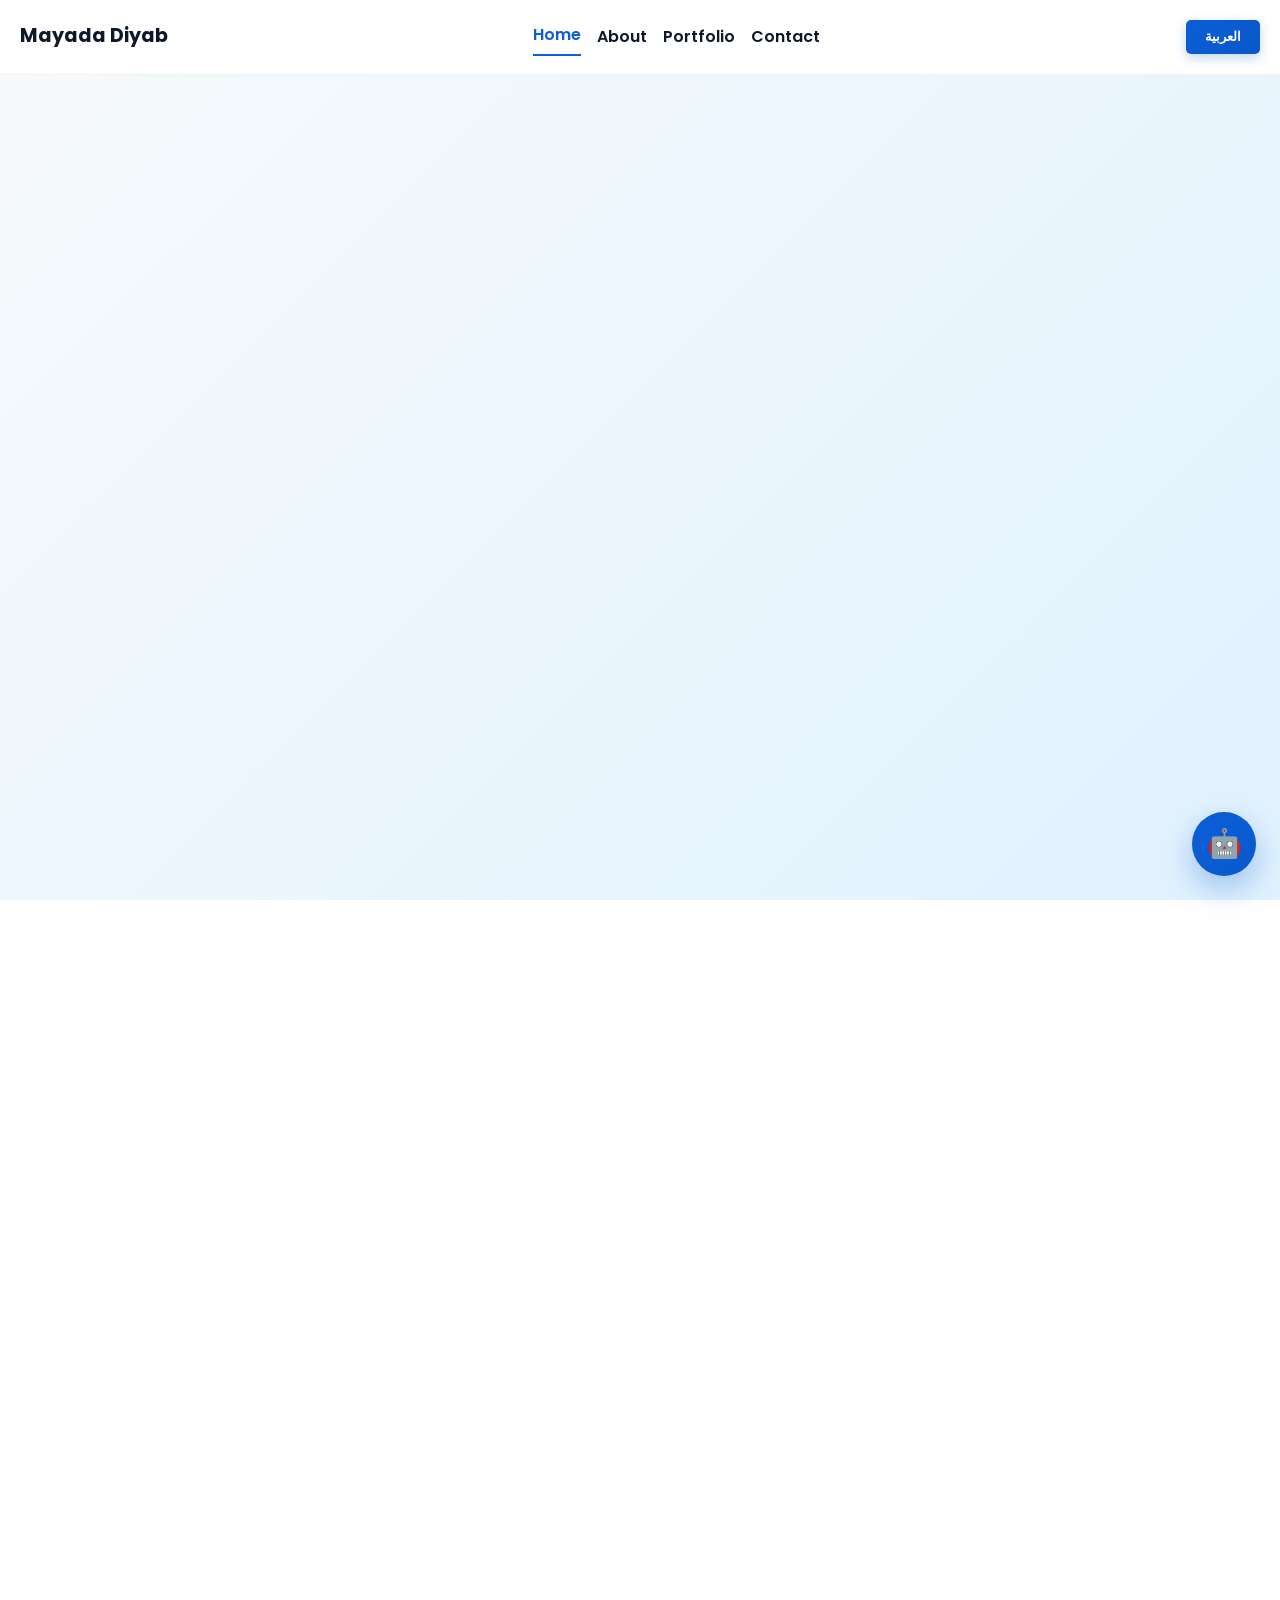
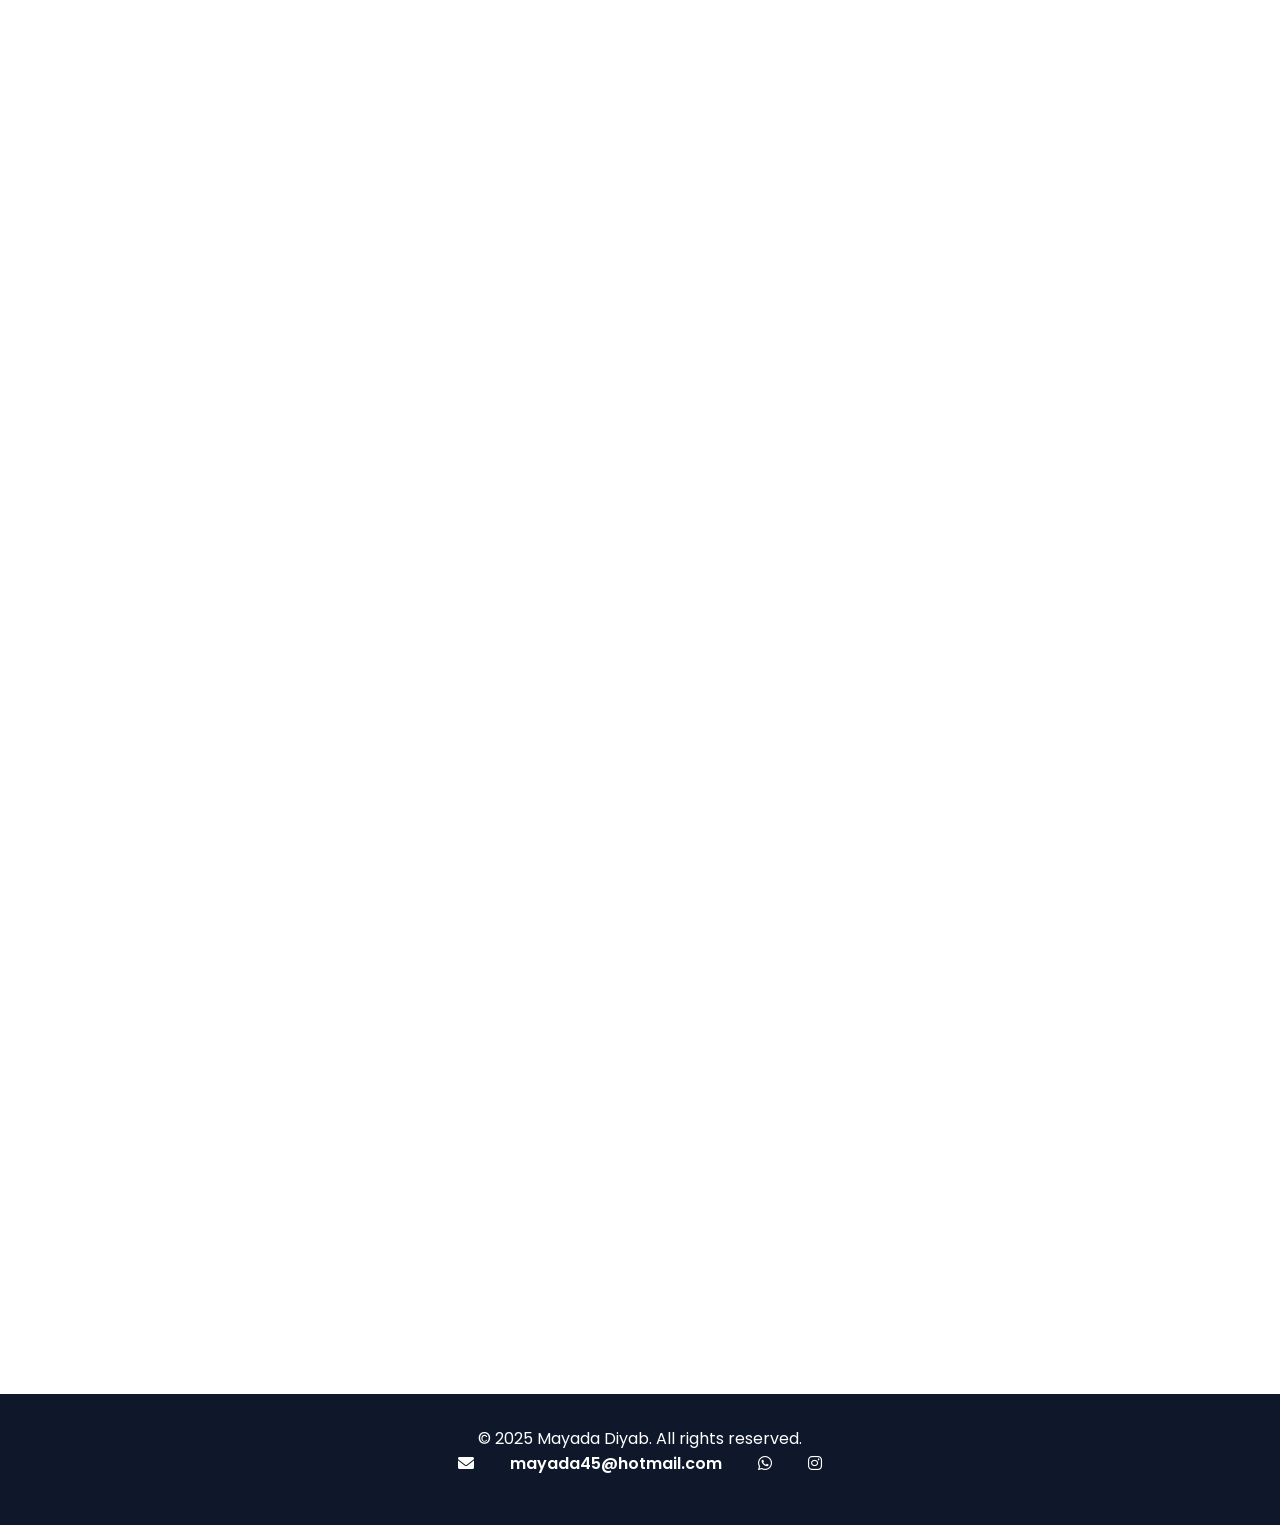
==== index.html @ f9034c9a "Update index.html" ====
<!DOCTYPE html>
<html lang="en">
<head>
    <meta charset="UTF-8">
    <meta name="viewport" content="width=device-width, initial-scale=1.0">
    <meta name="description" content="Mayada Diyab - IT Student, Web Developer, and AI Enthusiast. Explore my portfolio and get in touch.">
    <title>Mayada Diyab - Personal Website</title>
    <link rel="preconnect" href="https://fonts.googleapis.com">
    <link rel="preconnect" href="https://fonts.gstatic.com" crossorigin>
    <link href="https://fonts.googleapis.com/css2?family=Poppins:wght@400;600&family=Lato:wght@400;700&family=Cairo:wght@400;600&display=swap" rel="stylesheet">
    <link rel="stylesheet" href="https://cdnjs.cloudflare.com/ajax/libs/font-awesome/6.0.0/css/all.min.css">
    <link rel="stylesheet" href="web.css">
</head>
<body>
    <nav id="navbar">
        <div class="nav-container">
            <div class="logo">Mayada Diyab</div>
            <div class="nav-links">
                <a href="#home" class="nav-link active" data-en="Home" data-ar="الرئيسية">Home</a>
                <a href="#about" class="nav-link" data-en="About" data-ar="من أنا">About</a>
                <a href="#portfolio" class="nav-link" data-en="Portfolio" data-ar="المشاريع">Portfolio</a>
                <a href="#contact" class="nav-link" data-en="Contact" data-ar="التواصل">Contact</a>
            </div>
            <button id="lang-switch" data-lang="en" aria-label="Switch Language">العربية</button>
        </div>
    </nav>

    <main>
        <section id="home" class="section">
            <div class="container">
                <h1 id="home-title" data-en="Hi, I'm Mayada Diyab" data-ar="مرحبًا! أنا ميادة دياب">Hi, I'm Mayada Diyab</h1>
                <h2 id="home-subtitle" data-en="IT Student | Aspiring Web Developer | AI Enthusiast" data-ar="طالبة تقنية المعلومات | مطورة ويب طموحة | مهتمة بالذكاء الاصطناعي"></h2>
                <p id="home-intro" data-en="Welcome to my personal website! I create modern and responsive websites using HTML, CSS, JavaScript, and AI tools. I’m also working on my own AI project called &quot;Kazooha&quot;. Explore my skills, projects, and contact info below." data-ar="مرحبًا بك في موقعي الشخصي! أصنع مواقع حديثة ومتجاوبة باستخدام HTML وCSS وJavaScript وأدوات الذكاء الاصطناعي. أنا أيضًا أعمل على مشروع الذكاء الاصطناعي الخاص بي باسم &quot;Kazooha&quot;. استعرض مهاراتي ومشاريعي ووسائل التواصل معي أدناه."></p>
                <a href="#about" class="cta-btn" data-en="Learn More" data-ar="اعرف المزيد">Learn More</a>
            </div>
        </section>

        <section id="about" class="section">
            <div class="container">
                <h2 id="about-header" data-en="About Me" data-ar="من أنا">About Me</h2>
                <p id="about-content" data-en="Hello! I'm Mayada, a fourth-year IT student passionate about web development and AI. I enjoy creating websites that are both functional and visually appealing. Currently, I’m developing my own AI project called &quot;Kazooha&quot;. I love learning new technologies and improving my skills every day." data-ar="مرحبًا! أنا ميادة، طالبة في السنة الرابعة بتخصص تقنية المعلومات، شغوفة بتطوير الويب والذكاء الاصطناعي. أحب صنع مواقع تجمع بين الأداء الجيد والمظهر الجميل. حاليًا، أعمل على تطوير مشروع الذكاء الاصطناعي الخاص بي باسم &quot;Kazooha&quot;. أحب تعلم تقنيات جديدة وتحسين مهاراتي يوميًا."></p>
                <h3 id="skills-header" data-en="Skills" data-ar="المهارات">Skills</h3>
                <ul id="skills-list">
                    <li><i class="fas fa-code"></i> <span data-en="HTML, CSS, JavaScript (Beginner)" data-ar="HTML، CSS، JavaScript (مبتدئة)">HTML, CSS, JavaScript (Beginner)</span></li>
                    <li><i class="fas fa-brain"></i> <span data-en="AI Tools" data-ar="أدوات الذكاء الاصطناعي">AI Tools</span></li>
                    <li><i class="fas fa-laptop-code"></i> <span data-en="Front-End Development" data-ar="تطوير الواجهة الأمامية">Front-End Development</span></li>
                    <li><i class="fas fa-puzzle-piece"></i> <span data-en="Problem Solving" data-ar="حل المشكلات">Problem Solving</span></li>
                </ul>
            </div>
        </section>

        <section id="portfolio" class="section">
            <div class="container">
                <h2 id="portfolio-header" data-en="My Projects" data-ar="مشاريعي">My Projects</h2>
                <div class="pricing-banner">
                    <p data-en="Services: Websites & AI projects starting from $50 to $500 — simple to professional" data-ar="الخدمات: مواقع إلكترونية ومشاريع ذكاء اصطناعي ابتداءً من 50$ إلى 500$ — من بسيط إلى احترافي">Services: Websites & AI projects starting from <strong>$50</strong> to <strong>$500</strong> — simple to professional</p>
                </div>
                <div class="filter-buttons">
                    <button class="filter-btn active" data-filter="all" data-en="All" data-ar="الكل">All</button>
                    <button class="filter-btn" data-filter="web" data-en="Web" data-ar="ويب">Web</button>
                    <button class="filter-btn" data-filter="ai" data-en="AI" data-ar="ذكاء اصطناعي">AI</button>
                </div>
                <div class="portfolio-grid">
                    <div class="project-card" data-category="ai">
                        <img src="https://picsum.photos/seed/kazooha/800/450" alt="Kazooha AI Website screenshot">
                        <div class="project-info">
                            <h3 data-en="Kazooha AI Website" data-ar="مشروع Kazooha">Kazooha AI Website</h3>
                            <p data-en="My own AI project currently in development, showcasing innovative AI tools and interactive features." data-ar="مشروعي الخاص بالذكاء الاصطناعي قيد التطوير حاليًا، يعرض أدوات AI مبتكرة وميزات تفاعلية.">My own AI project currently in development, showcasing innovative AI tools and interactive features.</p>
                            <button class="view-more-btn" data-en="View More" data-ar="عرض المزيد">View More</button>
                        </div>
                    </div>
                    <div class="project-card" data-category="web">
                        <img src="https://picsum.photos/seed/blog/800/450" alt="Personal Blog Website screenshot">
                        <div class="project-info">
                            <h3 data-en="Personal Blog Website" data-ar="موقع مدونة شخصية">Personal Blog Website</h3>
                            <p data-en="A responsive blog built with HTML, CSS, and JavaScript." data-ar="مدونة متجاوبة تم إنشاؤها باستخدام HTML وCSS وJavaScript.">A responsive blog built with HTML, CSS, and JavaScript.</p>
                            <button class="view-more-btn" data-en="View More" data-ar="عرض المزيد">View More</button>
                        </div>
                    </div>
                    <div class="project-card" data-category="ai">
                        <img src="https://picsum.photos/seed/landing/800/450" alt="AI Generated Landing Page screenshot">
                        <div class="project-info">
                            <h3 data-en="AI Generated Landing Page" data-ar="صفحة هبوط باستخدام الذكاء الاصطناعي">AI Generated Landing Page</h3>
                            <p data-en="A landing page designed using AI tools." data-ar="صفحة هبوط مصممة باستخدام أدوات AI.">A landing page designed using AI tools.</p>
                            <button class="view-more-btn" data-en="View More" data-ar="عرض المزيد">View More</button>
                        </div>
                    </div>
                    <div class="project-card" data-category="web">
                        <img src="https://picsum.photos/seed/cv/800/450" alt="CV Portfolio Site screenshot">
                        <div class="project-info">
                            <h3 data-en="CV Portfolio Site" data-ar="موقع سيرة ذاتية">CV Portfolio Site</h3>
                            <p data-en="A fully responsive CV site showcasing my skills and projects." data-ar="موقع متجاوب بالكامل لعرض مهاراتي ومشاريعي.">A fully responsive CV site showcasing my skills and projects.</p>
                            <button class="view-more-btn" data-en="View More" data-ar="عرض المزيد">View More</button>
                        </div>
                    </div>
                </div>
            </div>
        </section>

        <section id="contact" class="section">
            <div class="container">
                <h2 id="contact-header" data-en="Get In Touch" data-ar="تواصل معي">Get In Touch</h2>
                <p id="contact-intro" data-en="Feel free to reach out for collaborations, freelance work, or any inquiries." data-ar="لا تتردد في التواصل لأي تعاون، أعمال حرة، أو استفسارات.">Feel free to reach out for collaborations, freelance work, or any inquiries.</p>
                <p class="contact-email">Or email me directly at <a href="mailto:mayada45@hotmail.com?subject=Website%20Inquiry" title="Email Mayada">mayada45@hotmail.com</a></p>
                <form id="contact-form" class="contact-form">
                    <div class="form-group">
                        <label for="name" data-en="Name" data-ar="الاسم">Name</label>
                        <input type="text" id="name" name="name" required aria-describedby="name-error">
                        <span id="name-error" class="error-message" aria-live="polite"></span>
                    </div>
                    <div class="form-group">
                        <label for="email" data-en="Email" data-ar="البريد الإلكتروني">Email</label>
                        <input type="email" id="email" name="email" required aria-describedby="email-error">
                        <span id="email-error" class="error-message" aria-live="polite"></span>
                    </div>
                    <div class="form-group">
                        <label for="message" data-en="Message" data-ar="الرسالة">Message</label>
                        <textarea id="message" name="message" required aria-describedby="message-error"></textarea>
                        <span id="message-error" class="error-message" aria-live="polite"></span>
                    </div>
                    <button type="submit" class="form-btn" data-en="Submit" data-ar="إرسال">Submit</button>
                </form>
            </div>
        </section>
    </main>

    <footer>
        <div class="container">
            <p>&copy; 2025 Mayada Diyab. All rights reserved.</p>
            <div class="footer-social">
                <a href="mailto:mayada45@hotmail.com?subject=Website%20Inquiry" aria-label="Email" title="Email Mayada"><i class="fas fa-envelope"></i></a>
                <a href="mailto:mayada45@hotmail.com?subject=Website%20Inquiry" class="footer-email" title="Email Mayada">mayada45@hotmail.com</a>
                <a href="https://wa.me/971543706635" aria-label="WhatsApp"><i class="fab fa-whatsapp"></i></a>
                <a href="https://instagram.com/webcod30?igsh=MW1hYnJuODBnNXBp&utm_source=qr" aria-label="Instagram"><i class="fab fa-instagram"></i></a>
            </div>
        </div>
    </footer>

    <!-- AI Assistant Chat Widget -->
    <div id="assistant-toggle" class="assistant-toggle" aria-label="Open assistant" title="Order Assistant">
        <div class="assistant-toggle-icon">🤖</div>
        <div class="assistant-toggle-pulse"></div>
    </div>
    <aside id="assistant" class="assistant" aria-hidden="true">
        <header class="assistant-header">
            <div class="assistant-header-content">
                <div class="assistant-header-icon">✨</div>
                <div>
                    <strong>Order Assistant</strong>
                    <p class="assistant-header-subtitle">Let me help you create something amazing</p>
                </div>
            </div>
            <button id="assistant-close" class="assistant-close" aria-label="Close assistant">✕</button>
        </header>
        <div class="assistant-body">
            <ul id="assistant-messages" class="assistant-messages" role="log" aria-live="polite"></ul>
        </div>
        <form id="assistant-form" class="assistant-form">
            <div class="assistant-quick">
                <button type="button" data-value="Web">Web</button>
                <button type="button" data-value="AI">AI</button>
                <button type="button" data-value="Other">Other</button>
            </div>
            <input id="assistant-input" type="text" placeholder="Describe what you want (or choose above)..." aria-label="Assistant input">
            <div style="display:flex; gap:8px; align-items:center;">
                <button type="button" id="assistant-attach" class="assistant-attach" title="Attach images">📎</button>
                <input id="assistant-files" type="file" accept="image/*" multiple style="display:none">
                <button type="submit" class="assistant-send">Send</button>
            </div>
        </form>
    </aside>

    <div id="modal" class="modal" role="dialog" aria-labelledby="modal-title" aria-hidden="true">
        <div class="modal-content">
            <button class="modal-close" aria-label="Close Modal">&times;</button>
            <h3 id="modal-title"></h3>
            <p id="modal-description"></p>
            <p id="modal-details">More details coming soon!</p>
        </div>
    </div>

    <script src="web.js"></script>

    <!-- Admin Login & Dashboard -->
    <!-- Login Form -->
    <div class="login-container" id="loginContainer" style="display: none;">
        <h1> Admin Login</h1>
        <form id="loginForm">
            <div class="form-group">
                <label for="password">Password</label>
                <input type="password" id="password" placeholder="Enter admin password" required>
            </div>
            <button type="submit" class="login-btn">Login</button>
        </form>
    </div>

    <!-- Dashboard -->
    <div class="dashboard-container" id="dashboardContainer" style="display: none;">
        <div class="dashboard-header">
            <h1> Admin Dashboard</h1>
            <div>
                <button class="refresh-btn" onclick="loadAllData()"> Refresh</button>
                <button class="logout-btn" onclick="logout()">Logout</button>
            </div>
        </div>

        <div class="dashboard-content">
            <div class="tabs">
                <button class="tab-btn active" onclick="switchTab('messages')"> Messages <span id="msg-count">(0)</span></button>
                <button class="tab-btn" onclick="switchTab('orders')"> Orders <span id="order-count">(0)</span></button>
            </div>

            <!-- Messages Tab -->
            <div class="tab-content show" id="messagesTab">
                <div id="messagesList"></div>
            </div>

            <!-- Orders Tab -->
            <div class="tab-content" id="ordersTab">
                <div id="ordersList"></div>
            </div>
        </div>
    </div>
</body>
</html>
---- web.css ----
/* CSS Variables for Professional Theming */
:root {
    --primary-color: #0b5ed7; /* professional blue */
    --secondary-color: #0a58ca;
    --text-color: #0f172a; /* near-black professional */
    --bg-color: #f7fafc; /* light neutral */
    --card-bg: #fff;
    --shadow: 0 4px 20px rgba(0, 0, 0, 0.1);
    --transition: all 0.3s ease;
    --font-primary: 'Poppins', sans-serif;
    --font-secondary: 'Lato', sans-serif;
    --font-arabic: 'Cairo', sans-serif;
}

/* Global Styles */
* {
    margin: 0;
    padding: 0;
    box-sizing: border-box;
}

body {
    font-family: var(--font-primary);
    line-height: 1.6;
    color: var(--text-color);
    background: linear-gradient(135deg, #f7fafc 0%, #e0f2fe 25%, #f0f4ff 50%, #fef3c7 75%, #fce7f3 100%);
    background-attachment: fixed;
    background-size: 400% 400%;
    animation: gradientShift 15s ease infinite;
    scroll-behavior: smooth;
    direction: ltr;
    overflow-x: hidden;
}

@keyframes gradientShift {
    0% { background-position: 0% 50%; }
    50% { background-position: 100% 50%; }
    100% { background-position: 0% 50%; }
}

body.rtl {
    direction: rtl;
    font-family: var(--font-arabic);
}

.container {
    max-width: 1200px;
    margin: 0 auto;
    padding: 0 20px;
}

/* Navbar */
#navbar {
    position: sticky;
    top: 0;
    background: rgba(255,255,255,0.98);
    border-bottom: 1px solid rgba(15, 23, 42, 0.06);
    z-index: 1000;
    transition: var(--transition);
}

.nav-container {
    display: flex;
    justify-content: space-between;
    align-items: center;
    padding: 1rem 20px;
}

.logo {
    font-size: 1.2rem;
    font-weight: 700;
    color: var(--text-color);
}

.nav-links {
    display: flex;
    gap: 1rem;
}

.nav-link {
    text-decoration: none;
    color: var(--text-color);
    font-weight: 600;
    transition: var(--transition);
    position: relative;
    padding: 0.5rem 0;
}

.nav-link:hover, .nav-link.active {
    color: var(--primary-color);
    transform: translateY(-2px);
}

.nav-link::after {
    content: '';
    position: absolute;
    width: 0;
    height: 2px;
    bottom: 0;
    left: 0;
    background: var(--primary-color);
    transition: width 0.3s;
}

.nav-link:hover::after, .nav-link.active::after {
    width: 100%;
}

#lang-switch {
    background: linear-gradient(135deg, #0b5ed7, #0a58ca);
    color: #fff;
    border: none;
    padding: 0.6rem 1.2rem;
    cursor: pointer;
    border-radius: 5px;
    transition: var(--transition);
    position: relative;
    overflow: hidden;
    font-weight: 600;
    box-shadow: 0 4px 12px rgba(11, 94, 215, 0.25);
}

#lang-switch:hover {
    background: linear-gradient(135deg, #0a58ca, #0951b8);
    transform: translateY(-2px);
    box-shadow: 0 6px 16px rgba(11, 94, 215, 0.35);
}

#lang-switch::before {
    content: '';
    position: absolute;
    top: 50%;
    left: 50%;
    width: 0;
    height: 0;
    background: rgba(255, 255, 255, 0.3);
    border-radius: 50%;
    transform: translate(-50%, -50%);
    transition: width 0.6s, height 0.6s;
}

#lang-switch:active::before {
    width: 300px;
    height: 300px;
}

/* Sections */
.section {
    padding: 3rem 0;
    min-height: 70vh;
    display: flex;
    align-items: center;
    opacity: 0;
    transform: translateY(50px);
    transition: opacity 0.6s ease, transform 0.6s ease;
}

.section.fade-in {
    opacity: 1;
    transform: translateY(0);
}

/* Alternate section background colors */
#home {
    background: linear-gradient(135deg, rgba(207, 250, 254, 0.3) 0%, rgba(224, 242, 254, 0.3) 100%);
}

#about {
    background: linear-gradient(135deg, rgba(240, 244, 255, 0.4) 0%, rgba(243, 232, 255, 0.4) 100%);
}

#portfolio {
    background: linear-gradient(135deg, rgba(254, 243, 199, 0.2) 0%, rgba(254, 231, 243, 0.2) 100%);
}

#contact {
    background: linear-gradient(135deg, rgba(220, 253, 244, 0.3) 0%, rgba(224, 242, 254, 0.3) 100%);
}

.cta-btn {
    display: inline-block;
    background: linear-gradient(135deg, #0b5ed7, #0a58ca);
    color: #fff;
    padding: 0.75rem 1.5rem;
    text-decoration: none;
    border-radius: 5px;
    transition: var(--transition);
    margin-top: 1rem;
    box-shadow: 0 4px 15px rgba(11, 94, 215, 0.3);
    font-weight: 600;
}

.cta-btn:hover {
    background: linear-gradient(135deg, #0a58ca, #0951b8);
    transform: translateY(-2px);
    box-shadow: 0 6px 25px rgba(11, 94, 215, 0.4);
}

/* Home */
#home-title {
    font-size: 2.5rem;
    margin-bottom: 0.5rem;
    animation: fadeInUp 1s ease;
    background: linear-gradient(135deg, #0b5ed7 0%, #0a58ca 100%);
    -webkit-background-clip: text;
    -webkit-text-fill-color: transparent;
    background-clip: text;
}

#home-subtitle {
    font-size: 1.2rem;
    background: linear-gradient(90deg, #0b5ed7, #0a58ca, #0b5ed7);
    -webkit-background-clip: text;
    -webkit-text-fill-color: transparent;
    background-clip: text;
    margin-bottom: 1rem;
    border-right: 3px solid var(--primary-color);
    padding-right: 0.5rem;
    white-space: nowrap;
    overflow: hidden;
    animation: typing 3s steps(40, end);
}

#home-intro {
    font-size: 1rem;
    max-width: 600px;
    margin: 0 auto;
    animation: fadeInUp 1s ease 0.5s both;
}

@keyframes fadeInUp {
    from { opacity: 0; transform: translateY(30px); }
    to { opacity: 1; transform: translateY(0); }
}

@keyframes typing {
    from { width: 0; }
    to { width: 100%; }
}

/* Section Headers Styling */
.section h2 {
    position: relative;
    display: inline-block;
    padding-bottom: 0.5rem;
    margin-bottom: 2rem;
    color: var(--text-color);
}

.section h2::after {
    content: '';
    position: absolute;
    bottom: 0;
    left: 0;
    width: 60px;
    height: 4px;
    background: linear-gradient(90deg, #0b5ed7, #0a58ca);
    border-radius: 2px;
}

/* Pricing Banner */
.pricing-banner {
    max-width: 900px;
    margin: 0.5rem auto 1.5rem;
    padding: 0.8rem 1rem;
    background: linear-gradient(90deg, rgba(11,94,215,0.08), rgba(10,88,202,0.06));
    border-radius: 8px;
    border: 1px solid rgba(11,94,215,0.08);
    text-align: center;
    color: var(--text-color);
    box-shadow: 0 6px 18px rgba(11,94,215,0.06);
}

.pricing-banner p { margin: 0; font-weight: 600; }
.pricing-banner strong { color: #0b5ed7; }

.contact-email { margin-top: 0.6rem; font-size: 0.95rem; color: #234; text-align: center; }
.contact-email a { color: #0b5ed7; text-decoration: underline; font-weight: 700; }

.footer-email { color: #fff; margin-left: 0.75rem; text-decoration: none; font-weight: 600; }

/* Portfolio */
.portfolio-grid {
    display: grid;
    grid-template-columns: repeat(auto-fit, minmax(300px, 1fr));
    gap: 2rem;
    margin-top: 2rem;
}

.project-card {
    background: var(--card-bg);
    border-radius: 8px;
    overflow: hidden;
    box-shadow: 0 2px 12px rgba(0, 0, 0, 0.08);
    transition: var(--transition);
    cursor: pointer;
    border-top: 4px solid var(--primary-color);
}

.project-card:hover {
    box-shadow: 0 8px 32px rgba(11, 94, 215, 0.15);
    transform: translateY(-4px);
    border-top-color: #0a58ca;
}

.project-card img {
    width: 100%;
    height: 200px;
    object-fit: cover;
}

.project-info {
    padding: 1.5rem;
}

.project-info h3 {
    background: linear-gradient(135deg, #0b5ed7, #0a58ca);
    -webkit-background-clip: text;
    -webkit-text-fill-color: transparent;
    background-clip: text;
    margin-bottom: 0.5rem;
    font-size: 1.1rem;
    font-weight: 700;
}

.project-info p {
    color: #666;
    font-size: 0.9rem;
    margin-bottom: 1rem;
}

.view-more-btn {
    background: linear-gradient(135deg, #0b5ed7, #0a58ca);
    color: #fff;
    border: none;
    padding: 0.6rem 1.2rem;
    border-radius: 5px;
    cursor: pointer;
    font-weight: 600;
    font-size: 0.9rem;
    transition: var(--transition);
    box-shadow: 0 4px 12px rgba(11, 94, 215, 0.25);
}

.view-more-btn:hover {
    background: linear-gradient(135deg, #0a58ca, #0951b8);
    transform: translateY(-2px);
    box-shadow: 0 6px 16px rgba(11, 94, 215, 0.35);
}

.project-tag {
    display: inline-block;
    background: var(--bg-color);
    color: var(--primary-color);
    padding: 0.3rem 0.8rem;
    border-radius: 20px;
    font-size: 0.8rem;
    margin-right: 0.5rem;
}

/* Contact Form */
.contact-form {
    max-width: 600px;
    margin: 2rem auto;
    background: var(--card-bg);
    padding: 2rem;
    border-radius: 8px;
    box-shadow: 0 2px 12px rgba(0, 0, 0, 0.08);
}

.form-group {
    margin-bottom: 1.5rem;
}

.form-group label {
    display: block;
    margin-bottom: 0.5rem;
    color: var(--text-color);
    font-weight: 600;
    font-size: 0.95rem;
}

.form-group input,
.form-group textarea {
    width: 100%;
    padding: 0.75rem;
    border: 1px solid #ddd;
    border-radius: 5px;
    font-family: var(--font-primary);
    font-size: 1rem;
    transition: border-color 0.3s ease;
}

.form-group input:focus,
.form-group textarea:focus {
    outline: none;
    border-color: #0b5ed7;
    box-shadow: 0 0 0 4px rgba(11, 94, 215, 0.2);
    background: linear-gradient(to bottom, #fff, rgba(11, 94, 215, 0.02));
}

.form-group textarea {
    resize: vertical;
    min-height: 120px;
}

.form-btn {
    width: 100%;
    background: linear-gradient(135deg, #0b5ed7, #0a58ca);
    color: #fff;
    padding: 0.75rem;
    border: none;
    border-radius: 5px;
    font-size: 1rem;
    font-weight: 600;
    cursor: pointer;
    transition: var(--transition);
    box-shadow: 0 4px 15px rgba(11, 94, 215, 0.3);
}

.form-btn:hover {
    background: linear-gradient(135deg, #0a58ca, #0951b8);
    transform: translateY(-2px);
    box-shadow: 0 6px 20px rgba(11, 94, 215, 0.4);
}

.error-message {
    color: #d32f2f;
    font-size: 0.85rem;
    margin-top: 0.3rem;
}

/* Modal */
.modal {
    display: none;
    position: fixed;
    top: 0;
    left: 0;
    width: 100%;
    height: 100%;
    background: rgba(0, 0, 0, 0.5);
    z-index: 2000;
    align-items: center;
    justify-content: center;
}

.modal.active {
    display: flex;
}

.modal-content {
    background: var(--card-bg);
    padding: 2rem;
    border-radius: 8px;
    max-width: 600px;
    max-height: 80vh;
    overflow-y: auto;
    position: relative;
    box-shadow: 0 10px 40px rgba(0, 0, 0, 0.2);
}

.modal-close {
    position: absolute;
    top: 1rem;
    right: 1rem;
    background: none;
    border: none;
    font-size: 1.5rem;
    cursor: pointer;
    color: var(--text-color);
}

.modal-close:hover {
    color: var(--primary-color);
}

/* Footer */
footer {
    background: var(--text-color);
    color: #fff;
    text-align: center;
    padding: 2rem;
    margin-top: 3rem;
}

.footer-social {
    margin-bottom: 1rem;
}

.footer-social a {
    color: #fff;
    margin: 0 1rem;
    text-decoration: none;
    transition: color 0.3s ease;
}

.footer-social a:hover {
    color: var(--primary-color);
}

/* Filter Buttons */
.filter-btn {
    background: var(--card-bg);
    color: var(--text-color);
    border: 2px solid #ddd;
    padding: 0.6rem 1.2rem;
    border-radius: 25px;
    cursor: pointer;
    transition: var(--transition);
    font-weight: 600;
    margin-right: 0.5rem;
    font-size: 0.95rem;
}

.filter-btn:hover {
    border-color: var(--primary-color);
    color: var(--primary-color);
    box-shadow: 0 4px 12px rgba(11, 94, 215, 0.2);
}

.filter-btn.active {
    background: linear-gradient(135deg, #0b5ed7, #0a58ca);
    color: #fff;
    border-color: var(--primary-color);
    box-shadow: 0 4px 15px rgba(11, 94, 215, 0.3);
}

.filter-buttons {
    margin-bottom: 2rem;
    display: flex;
    flex-wrap: wrap;
    gap: 1rem;
}

/* About Section Skills List */
#skills-list {
    list-style: none;
    margin-top: 1.5rem;
}

#skills-list li {
    padding: 0.75rem 0;
    font-size: 1rem;
    color: var(--text-color);
    border-left: 3px solid var(--primary-color);
    padding-left: 1rem;
    transition: var(--transition);
}

#skills-list li:hover {
    transform: translateX(10px);
    border-left-color: #0a58ca;
}

#skills-list i {
    color: var(--primary-color);
    margin-right: 0.5rem;
    font-size: 1.1rem;
}

/* Responsive */
@media (max-width: 768px) {
    .nav-links {
        gap: 0.5rem;
        font-size: 0.9rem;
    }

    #home-title {
        font-size: 1.8rem;
    }

    #home-subtitle {
        font-size: 1rem;
    }

    .portfolio-grid {
        grid-template-columns: 1fr;
    }

    .modal-content {
        max-width: 90vw;
        padding: 1.5rem;
    }

    .contact-form {
        padding: 1.5rem;
    }
}

@media (max-width: 600px) {
    body {
        font-size: 14px;
    }
    
    .nav-container {
        padding: 0.75rem 12px;
        flex-wrap: wrap;
    }
    
    .nav-links {
        gap: 0.3rem;
        font-size: 0.8rem;
    }
    
    #lang-switch {
        padding: 0.5rem 0.8rem;
        font-size: 0.75rem;
    }
    
    #home-title {
        font-size: 1.5rem;
        margin-bottom: 0.5rem;
    }
    
    #home-subtitle {
        font-size: 0.9rem;
        white-space: normal;
        border-right: none;
        border-bottom: 2px solid var(--primary-color);
        padding-bottom: 0.5rem;
        padding-right: 0;
        animation: none;
    }
    
    #home-intro {
        font-size: 0.9rem;
    }
    
    .cta-btn {
        padding: 0.6rem 1.2rem;
        font-size: 0.9rem;
    }
    
    .section h2 {
        font-size: 1.3rem;
    }
    
    .section h2::after {
        width: 40px;
        height: 3px;
    }
    
    .portfolio-grid {
        gap: 1rem;
    }
    
    .project-card img {
        height: 150px;
    }
    
    .contact-form {
        padding: 1rem;
        max-width: 100%;
    }
    
    .form-group label {
        font-size: 0.9rem;
    }
    
    .form-group input,
    .form-group textarea {
        font-size: 16px;
    }
}

/* Assistant Chat Widget Styles - Modern Design */
.assistant-toggle {
    position: fixed;
    right: 24px;
    bottom: 24px;
    width: 64px;
    height: 64px;
    border-radius: 50%;
    background: linear-gradient(135deg, #0b5ed7 0%, #0a58ca 100%);
    color: #fff;
    display: flex;
    align-items: center;
    justify-content: center;
    font-size: 28px;
    cursor: pointer;
    z-index: 3000;
    box-shadow: 0 12px 32px rgba(11, 94, 215, 0.35);
    transition: all 0.3s cubic-bezier(0.34, 1.56, 0.64, 1);
    border: none;
}

.assistant-toggle:hover {
    transform: scale(1.1);
    box-shadow: 0 16px 40px rgba(11, 94, 215, 0.45);
}

.assistant-toggle-icon {
    position: relative;
    z-index: 2;
}

.assistant-toggle-pulse {
    position: absolute;
    width: 64px;
    height: 64px;
    border-radius: 50%;
    background: rgba(11, 94, 215, 0.2);
    animation: pulse-ring 2s infinite;
}

@keyframes pulse-ring {
    0% { transform: scale(1); opacity: 1; }
    100% { transform: scale(1.5); opacity: 0; }
}

.assistant {
    position: fixed;
    right: 24px;
    bottom: 104px;
    width: 400px;
    max-width: calc(100vw - 48px);
    height: 600px;
    background: #fff;
    border-radius: 16px;
    box-shadow: 0 20px 60px rgba(0, 0, 0, 0.3);
    display: flex;
    flex-direction: column;
    overflow: hidden;
    z-index: 3000;
    animation: slideUp 0.3s cubic-bezier(0.34, 1.56, 0.64, 1);
}

@keyframes slideUp {
    from { transform: translateY(20px); opacity: 0; }
    to { transform: translateY(0); opacity: 1; }
}

.assistant[aria-hidden="true"] { display: none; }

.assistant-header {
    padding: 20px;
    background: linear-gradient(135deg, #0b5ed7 0%, #0a58ca 100%);
    color: #fff;
    display: flex;
    align-items: center;
    justify-content: space-between;
    position: relative;
    overflow: hidden;
}

.assistant-header::before {
    content: '';
    position: absolute;
    top: 0;
    right: 0;
    width: 200px;
    height: 200px;
    background: rgba(255, 255, 255, 0.1);
    border-radius: 50%;
    transform: translate(50%, -50%);
}

.assistant-header-content {
    display: flex;
    gap: 12px;
    align-items: center;
    position: relative;
    z-index: 1;
}

.assistant-header-icon {
    font-size: 28px;
    animation: float 3s ease-in-out infinite;
}

@keyframes float {
    0%, 100% { transform: translateY(0px); }
    50% { transform: translateY(-8px); }
}

.assistant-header-subtitle {
    font-size: 0.85rem;
    opacity: 0.9;
    margin: 4px 0 0 0;
}

.assistant-close {
    width: 32px;
    height: 32px;
    border-radius: 50%;
    background: rgba(255, 255, 255, 0.2);
    border: none;
    color: #fff;
    font-size: 18px;
    cursor: pointer;
    transition: all 0.2s;
    display: flex;
    align-items: center;
    justify-content: center;
    position: relative;
    z-index: 1;
}

.assistant-close:hover {
    background: rgba(255, 255, 255, 0.3);
    transform: rotate(90deg);
}

.assistant-body {
    flex: 1;
    overflow-y: auto;
    padding: 16px;
    background: linear-gradient(180deg, #f8f9fa 0%, #f0f4ff 100%);
    display: flex;
    flex-direction: column;
}

.assistant-messages {
    list-style: none;
    padding: 0;
    margin: 0;
    display: flex;
    flex-direction: column;
    gap: 12px;
}

.assistant-messages li {
    max-width: 85%;
    padding: 12px 14px;
    border-radius: 12px;
    font-size: 0.95rem;
    line-height: 1.4;
    animation: fadeIn 0.3s ease;
}

@keyframes fadeIn {
    from { opacity: 0; transform: translateY(8px); }
    to { opacity: 1; transform: translateY(0); }
}

.assistant-messages li.user {
    background: linear-gradient(135deg, #0b5ed7 0%, #0a58ca 100%);
    color: #fff;
    align-self: flex-end;
    border-bottom-right-radius: 4px;
    box-shadow: 0 4px 12px rgba(11, 94, 215, 0.2);
}

.assistant-messages li.bot {
    background: #fff;
    color: var(--text-color);
    align-self: flex-start;
    border: 1px solid #e6eef9;
    border-bottom-left-radius: 4px;
}

.assistant-form {
    display: flex;
    flex-direction: column;
    gap: 12px;
    padding: 16px;
    border-top: 1px solid #e6eef9;
    background: #fff;
}

.assistant-quick {
    display: flex;
    gap: 8px;
    flex-wrap: wrap;
}

.quick-btn {
    background: #f3f4f6;
    border: 1.5px solid #e5e7eb;
    padding: 8px 12px;
    border-radius: 8px;
    cursor: pointer;
    transition: all 0.2s;
    font-size: 0.85rem;
    font-weight: 500;
    display: flex;
    align-items: center;
    gap: 6px;
}

.quick-btn:hover {
    border-color: #0b5ed7;
    background: #eff6ff;
    color: #0b5ed7;
}

.quick-btn:active {
    transform: scale(0.95);
}

.assistant-input-group {
    display: flex;
    gap: 8px;
    align-items: center;
}

.assistant-input {
    flex: 1;
    padding: 10px 14px;
    border-radius: 8px;
    border: 1.5px solid #e6eef9;
    font-family: var(--font-primary);
    font-size: 0.95rem;
    transition: all 0.2s;
}

.assistant-input:focus {
    outline: none;
    border-color: #0b5ed7;
    box-shadow: 0 0 0 3px rgba(11, 94, 215, 0.1);
    background: #f8f9fa;
}

.assistant-attach {
    width: 38px;
    height: 38px;
    background: #f3f4f6;
    border: 1.5px solid #e5e7eb;
    border-radius: 8px;
    cursor: pointer;
    font-size: 18px;
    transition: all 0.2s;
    display: flex;
    align-items: center;
    justify-content: center;
}

.assistant-attach:hover {
    border-color: #0b5ed7;
    background: #eff6ff;
    color: #0b5ed7;
}

.assistant-send {
    width: 38px;
    height: 38px;
    background: linear-gradient(135deg, #0b5ed7 0%, #0a58ca 100%);
    border: none;
    border-radius: 8px;
    color: #fff;
    cursor: pointer;
    font-size: 18px;
    transition: all 0.2s;
    display: flex;
    align-items: center;
    justify-content: center;
    box-shadow: 0 4px 12px rgba(11, 94, 215, 0.2);
}

.assistant-send:hover {
    transform: scale(1.05);
    box-shadow: 0 6px 16px rgba(11, 94, 215, 0.3);
}

.assistant-send:active {
    transform: scale(0.95);
}

.assistant-file-thumb {
    width: 64px;
    height: 48px;
    object-fit: cover;
    border-radius: 6px;
    border: 1px solid #e6eef9;
    margin-right: 6px;
}

.assistant .assistant-files-row {
    display: flex;
    gap: 8px;
    padding: 8px 12px;
}

@media (max-width: 480px) {
    .assistant {
        right: 12px;
        left: 12px;
        width: auto;
        bottom: 80px;
        height: 520px;
    }
    .assistant-toggle {
        right: 12px;
        bottom: 12px;
    }
    .quick-btn { flex: 1; justify-content: center; }
    .assistant-messages li { max-width: 90%; }
}

/* ========== Admin Dashboard Styles ========== */
.admin-page {
    min-height: 100vh;
    background: linear-gradient(135deg, #667eea 0%, #764ba2 100%);
    display: flex;
    align-items: center;
    justify-content: center;
    padding: 20px;
}

.login-container {
    background: #fff;
    border-radius: 12px;
    box-shadow: 0 20px 60px rgba(0, 0, 0, 0.3);
    padding: 2rem;
    max-width: 400px;
    width: 100%;
    display: none;
}

.login-container.show {
    display: block;
}

.login-container h1 {
    color: #333;
    margin-bottom: 1.5rem;
    text-align: center;
}

.login-container .form-group {
    margin-bottom: 1rem;
}

.login-container label {
    display: block;
    color: #555;
    font-weight: 600;
    margin-bottom: 0.5rem;
}

.login-container input {
    width: 100%;
    padding: 0.75rem;
    border: 1.5px solid #ddd;
    border-radius: 8px;
    font-size: 1rem;
    transition: border-color 0.3s;
}

.login-container input:focus {
    outline: none;
    border-color: #667eea;
    box-shadow: 0 0 0 3px rgba(102, 126, 234, 0.1);
}

.login-btn {
    width: 100%;
    padding: 0.75rem;
    background: linear-gradient(135deg, #667eea 0%, #764ba2 100%);
    color: #fff;
    border: none;
    border-radius: 8px;
    font-size: 1rem;
    font-weight: 600;
    cursor: pointer;
    transition: all 0.3s;
}

.login-btn:hover {
    transform: translateY(-2px);
    box-shadow: 0 10px 20px rgba(102, 126, 234, 0.3);
}

.dashboard-container {
    background: #fff;
    border-radius: 12px;
    box-shadow: 0 20px 60px rgba(0, 0, 0, 0.3);
    max-width: 1200px;
    width: 100%;
    display: none;
    overflow: hidden;
}

.dashboard-container.show {
    display: flex;
    flex-direction: column;
}

.dashboard-header {
    background: linear-gradient(135deg, #667eea 0%, #764ba2 100%);
    color: #fff;
    padding: 2rem;
    display: flex;
    justify-content: space-between;
    align-items: center;
    position: relative;
    overflow: hidden;
}

.dashboard-header::before {
    content: '';
    position: absolute;
    top: 0;
    right: 0;
    width: 200px;
    height: 200px;
    background: rgba(255, 255, 255, 0.1);
    border-radius: 50%;
    transform: translate(50%, -50%);
}

.dashboard-header h1 {
    font-size: 1.8rem;
    position: relative;
    z-index: 1;
}

.logout-btn {
    background: rgba(255, 255, 255, 0.2);
    color: #fff;
    border: 1px solid #fff;
    padding: 0.6rem 1.2rem;
    border-radius: 8px;
    cursor: pointer;
    font-weight: 600;
    transition: all 0.3s;
    position: relative;
    z-index: 1;
}

.logout-btn:hover {
    background: rgba(255, 255, 255, 0.3);
}

.dashboard-content {
    padding: 2rem;
    overflow-y: auto;
    max-height: calc(100vh - 200px);
}

.tabs {
    display: flex;
    gap: 1rem;
    margin-bottom: 2rem;
    border-bottom: 2px solid #f0f0f0;
}

.tab-btn {
    padding: 1rem;
    background: none;
    border: none;
    cursor: pointer;
    font-weight: 600;
    font-size: 1rem;
    color: #999;
    transition: all 0.3s;
    border-bottom: 3px solid transparent;
    position: relative;
    bottom: -2px;
}

.tab-btn.active {
    color: #667eea;
    border-bottom-color: #667eea;
}

.tab-content {
    display: none;
}

.tab-content.show {
    display: block;
}

.message-card {
    background: #f9f9f9;
    border-left: 4px solid #667eea;
    padding: 1.5rem;
    margin-bottom: 1rem;
    border-radius: 8px;
    transition: all 0.3s;
}

.message-card:hover {
    box-shadow: 0 4px 12px rgba(0, 0, 0, 0.1);
    transform: translateX(4px);
}

.message-card h3 {
    color: #333;
    margin-bottom: 0.5rem;
    display: flex;
    justify-content: space-between;
    align-items: center;
}

.message-card .time {
    font-size: 0.85rem;
    color: #999;
    font-weight: normal;
}

.message-card p {
    color: #555;
    line-height: 1.6;
    margin-bottom: 0.5rem;
}

.message-card .label {
    display: inline-block;
    background: #667eea;
    color: #fff;
    padding: 0.3rem 0.8rem;
    border-radius: 20px;
    font-size: 0.75rem;
    margin-right: 0.5rem;
}

.empty-state {
    text-align: center;
    padding: 3rem;
    color: #999;
}

.empty-state i {
    font-size: 3rem;
    margin-bottom: 1rem;
    opacity: 0.5;
}

.delete-btn {
    background: #ff4757;
    color: #fff;
    border: none;
    padding: 0.5rem 1rem;
    border-radius: 6px;
    cursor: pointer;
    font-size: 0.85rem;
    transition: all 0.3s;
    margin-top: 0.5rem;
}

.delete-btn:hover {
    background: #ff3838;
}

.refresh-btn {
    background: #667eea;
    color: #fff;
    border: none;
    padding: 0.6rem 1.2rem;
    border-radius: 8px;
    cursor: pointer;
    font-weight: 600;
    transition: all 0.3s;
    margin-right: 0.5rem;
}

.refresh-btn:hover {
    background: #5568d3;
}

@media (max-width: 768px) {
    .dashboard-header {
        flex-direction: column;
        gap: 1rem;
    }

    .tabs {
        flex-wrap: wrap;
    }

    .dashboard-content {
        max-height: calc(100vh - 240px);
    }
}
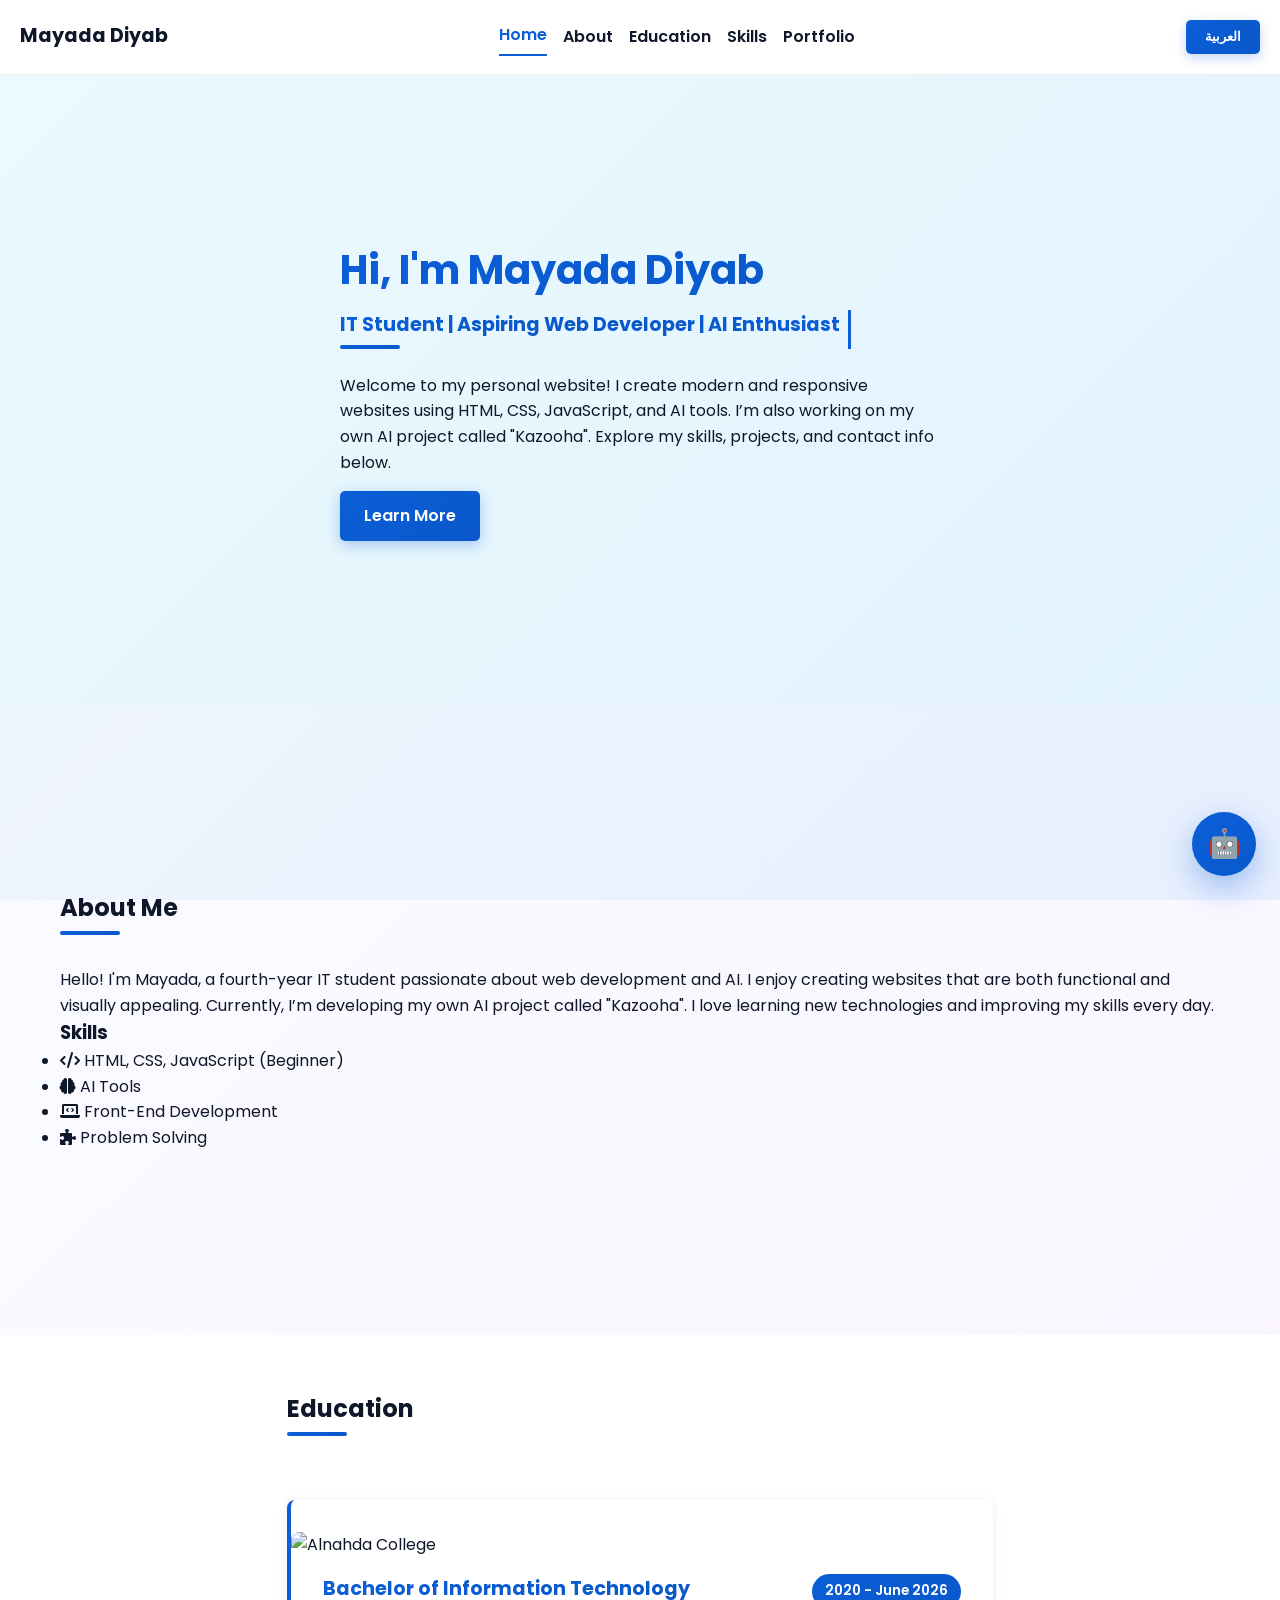
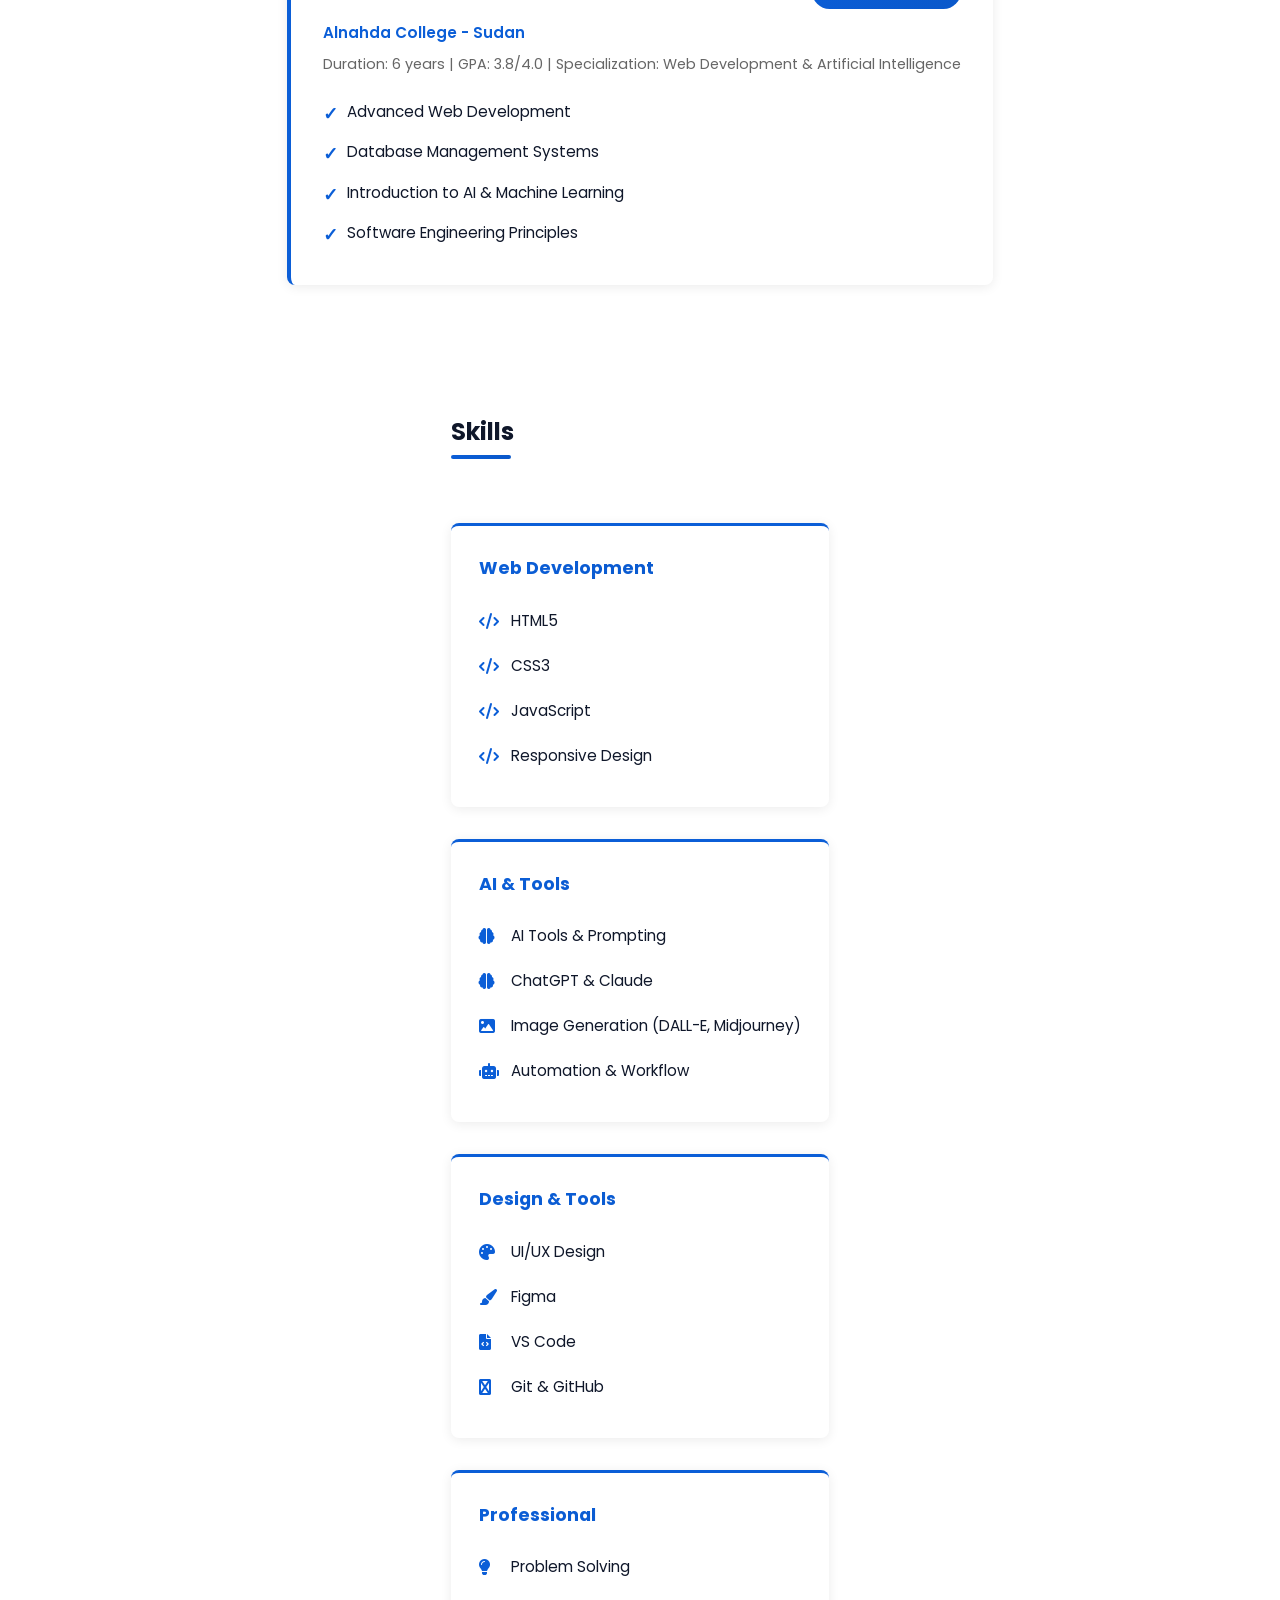
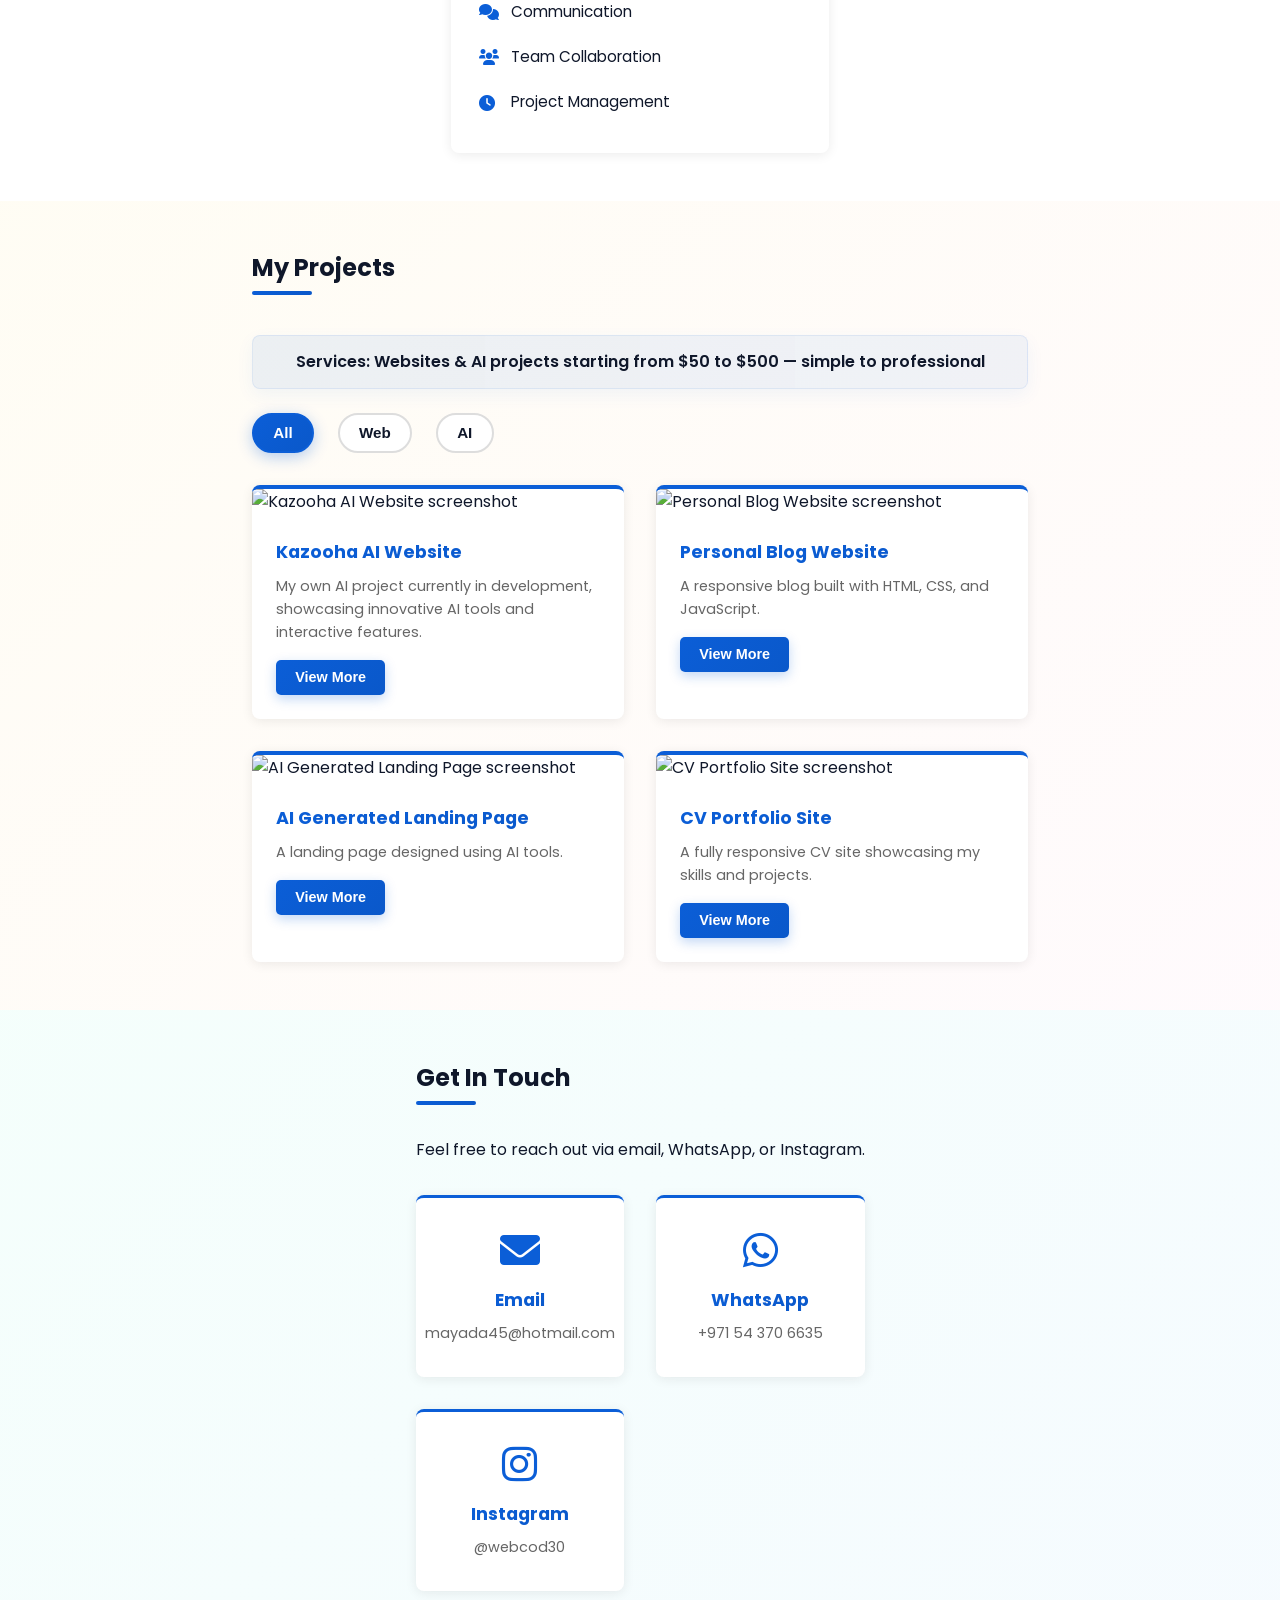
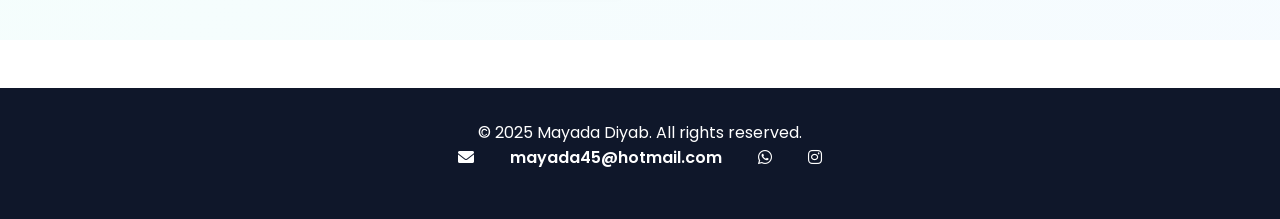
==== commit 7d24c42b: "Update and rename web.html to index.html" ====
--- a/index.html
+++ b/index.html
@@ -18,8 +18,9 @@
             <div class="nav-links">
                 <a href="#home" class="nav-link active" data-en="Home" data-ar="الرئيسية">Home</a>
                 <a href="#about" class="nav-link" data-en="About" data-ar="من أنا">About</a>
+                <a href="#education" class="nav-link" data-en="Education" data-ar="التعليم">Education</a>
+                <a href="#skills" class="nav-link" data-en="Skills" data-ar="المهارات">Skills</a>
                 <a href="#portfolio" class="nav-link" data-en="Portfolio" data-ar="المشاريع">Portfolio</a>
-                <a href="#contact" class="nav-link" data-en="Contact" data-ar="التواصل">Contact</a>
             </div>
             <button id="lang-switch" data-lang="en" aria-label="Switch Language">العربية</button>
         </div>
@@ -49,6 +50,73 @@
             </div>
         </section>
 
+        <section id="education" class="section">
+            <div class="container">
+                <h2 id="education-header" data-en="Education" data-ar="التعليم">Education</h2>
+                <div class="education-list">
+                    <div class="education-card">
+                        <img src="https://images.unsplash.com/photo-1427504494785-cdec02541e72?w=600&h=300&fit=crop" alt="Alnahda College" class="education-image" style="width:100%; height:250px; object-fit:cover; border-radius:8px 8px 0 0; margin:-2rem -2rem 1rem -2rem;">
+                        <div class="education-header">
+                            <h3 data-en="Bachelor of Information Technology" data-ar="درجة البكالوريوس في تقنية المعلومات">Bachelor of Information Technology</h3>
+                            <span class="education-year" data-en="2020 - June 2026" data-ar="2020 - يونيو 2026">2020 - June 2026</span>
+                        </div>
+                        <p class="education-institution" data-en="Alnahda College - Sudan" data-ar="كلية النهضة - السودان">Alnahda College - Sudan</p>
+                        <p class="education-details" data-en="Duration: 6 years | GPA: 3.8/4.0 | Specialization: Web Development & Artificial Intelligence" data-ar="المدة: 6 سنوات | المعدل التراكمي: 3.8/4.0 | التخصص: تطوير الويب والذكاء الاصطناعي">Duration: 6 years | GPA: 3.8/4.0 | Specialization: Web Development & Artificial Intelligence</p>
+                        <ul class="education-highlights">
+                            <li data-en="Advanced Web Development" data-ar="تطوير الويب المتقدم">Advanced Web Development</li>
+                            <li data-en="Database Management Systems" data-ar="أنظمة إدارة قواعد البيانات">Database Management Systems</li>
+                            <li data-en="Introduction to AI & Machine Learning" data-ar="مقدمة للذكاء الاصطناعي والتعلم الآلي">Introduction to AI & Machine Learning</li>
+                            <li data-en="Software Engineering Principles" data-ar="مبادئ هندسة البرمجيات">Software Engineering Principles</li>
+                        </ul>
+                    </div>
+                </div>
+            </div>
+        </section>
+
+        <section id="skills" class="section">
+            <div class="container">
+                <h2 id="skills-header" data-en="Skills" data-ar="المهارات">Skills</h2>
+                <div class="skills-grid">
+                    <div class="skill-category">
+                        <h3 data-en="Web Development" data-ar="تطوير الويب">Web Development</h3>
+                        <ul class="skills-list">
+                            <li><i class="fas fa-code"></i> <span data-en="HTML5" data-ar="HTML5">HTML5</span></li>
+                            <li><i class="fas fa-code"></i> <span data-en="CSS3" data-ar="CSS3">CSS3</span></li>
+                            <li><i class="fas fa-code"></i> <span data-en="JavaScript" data-ar="JavaScript">JavaScript</span></li>
+                            <li><i class="fas fa-code"></i> <span data-en="Responsive Design" data-ar="التصميم المتجاوب">Responsive Design</span></li>
+                        </ul>
+                    </div>
+                    <div class="skill-category">
+                        <h3 data-en="AI & Tools" data-ar="الذكاء الاصطناعي والأدوات">AI & Tools</h3>
+                        <ul class="skills-list">
+                            <li><i class="fas fa-brain"></i> <span data-en="AI Tools & Prompting" data-ar="أدوات الذكاء الاصطناعي">AI Tools & Prompting</span></li>
+                            <li><i class="fas fa-brain"></i> <span data-en="ChatGPT & Claude" data-ar="ChatGPT و Claude">ChatGPT & Claude</span></li>
+                            <li><i class="fas fa-image"></i> <span data-en="Image Generation (DALL-E, Midjourney)" data-ar="توليد الصور">Image Generation (DALL-E, Midjourney)</span></li>
+                            <li><i class="fas fa-robot"></i> <span data-en="Automation & Workflow" data-ar="الأتمتة وسير العمل">Automation & Workflow</span></li>
+                        </ul>
+                    </div>
+                    <div class="skill-category">
+                        <h3 data-en="Design & Tools" data-ar="التصميم والأدوات">Design & Tools</h3>
+                        <ul class="skills-list">
+                            <li><i class="fas fa-palette"></i> <span data-en="UI/UX Design" data-ar="تصميم الواجهات">UI/UX Design</span></li>
+                            <li><i class="fas fa-paint-brush"></i> <span data-en="Figma" data-ar="Figma">Figma</span></li>
+                            <li><i class="fas fa-file-code"></i> <span data-en="VS Code" data-ar="VS Code">VS Code</span></li>
+                            <li><i class="fas fa-git"></i> <span data-en="Git & GitHub" data-ar="Git و GitHub">Git & GitHub</span></li>
+                        </ul>
+                    </div>
+                    <div class="skill-category">
+                        <h3 data-en="Professional" data-ar="المهارات المهنية">Professional</h3>
+                        <ul class="skills-list">
+                            <li><i class="fas fa-lightbulb"></i> <span data-en="Problem Solving" data-ar="حل المشكلات">Problem Solving</span></li>
+                            <li><i class="fas fa-comments"></i> <span data-en="Communication" data-ar="التواصل">Communication</span></li>
+                            <li><i class="fas fa-users"></i> <span data-en="Team Collaboration" data-ar="التعاون الفريقي">Team Collaboration</span></li>
+                            <li><i class="fas fa-clock"></i> <span data-en="Project Management" data-ar="إدارة المشاريع">Project Management</span></li>
+                        </ul>
+                    </div>
+                </div>
+            </div>
+        </section>
+
         <section id="portfolio" class="section">
             <div class="container">
                 <h2 id="portfolio-header" data-en="My Projects" data-ar="مشاريعي">My Projects</h2>
@@ -100,26 +168,24 @@
         <section id="contact" class="section">
             <div class="container">
                 <h2 id="contact-header" data-en="Get In Touch" data-ar="تواصل معي">Get In Touch</h2>
-                <p id="contact-intro" data-en="Feel free to reach out for collaborations, freelance work, or any inquiries." data-ar="لا تتردد في التواصل لأي تعاون، أعمال حرة، أو استفسارات.">Feel free to reach out for collaborations, freelance work, or any inquiries.</p>
-                <p class="contact-email">Or email me directly at <a href="mailto:mayada45@hotmail.com?subject=Website%20Inquiry" title="Email Mayada">mayada45@hotmail.com</a></p>
-                <form id="contact-form" class="contact-form">
-                    <div class="form-group">
-                        <label for="name" data-en="Name" data-ar="الاسم">Name</label>
-                        <input type="text" id="name" name="name" required aria-describedby="name-error">
-                        <span id="name-error" class="error-message" aria-live="polite"></span>
-                    </div>
-                    <div class="form-group">
-                        <label for="email" data-en="Email" data-ar="البريد الإلكتروني">Email</label>
-                        <input type="email" id="email" name="email" required aria-describedby="email-error">
-                        <span id="email-error" class="error-message" aria-live="polite"></span>
-                    </div>
-                    <div class="form-group">
-                        <label for="message" data-en="Message" data-ar="الرسالة">Message</label>
-                        <textarea id="message" name="message" required aria-describedby="message-error"></textarea>
-                        <span id="message-error" class="error-message" aria-live="polite"></span>
-                    </div>
-                    <button type="submit" class="form-btn" data-en="Submit" data-ar="إرسال">Submit</button>
-                </form>
+                <p id="contact-intro" data-en="Feel free to reach out via email, WhatsApp, or Instagram." data-ar="لا تتردد في التواصل عبر البريد الإلكتروني أو واتس آب أو إنستغرام.">Feel free to reach out via email, WhatsApp, or Instagram.</p>
+                <div class="contact-links">
+                    <a href="mailto:mayada45@hotmail.com?subject=Website%20Inquiry" class="contact-link" title="Email Mayada">
+                        <i class="fas fa-envelope"></i>
+                        <span data-en="Email" data-ar="البريد الإلكتروني">Email</span>
+                        <p>mayada45@hotmail.com</p>
+                    </a>
+                    <a href="https://wa.me/971543706635" class="contact-link" title="WhatsApp Mayada" target="_blank">
+                        <i class="fab fa-whatsapp"></i>
+                        <span data-en="WhatsApp" data-ar="واتس آب">WhatsApp</span>
+                        <p>+971 54 370 6635</p>
+                    </a>
+                    <a href="https://instagram.com/webcod30?igsh=MW1hYnJuODBnNXBp&utm_source=qr" class="contact-link" title="Instagram" target="_blank">
+                        <i class="fab fa-instagram"></i>
+                        <span data-en="Instagram" data-ar="إنستغرام">Instagram</span>
+                        <p>@webcod30</p>
+                    </a>
+                </div>
             </div>
         </section>
     </main>
--- a/web.css
+++ b/web.css
@@ -279,6 +279,57 @@
 
 .footer-email { color: #fff; margin-left: 0.75rem; text-decoration: none; font-weight: 600; }
 
+/* Contact Links */
+.contact-links {
+    display: grid;
+    grid-template-columns: repeat(auto-fit, minmax(200px, 1fr));
+    gap: 2rem;
+    margin-top: 2rem;
+}
+
+.contact-link {
+    display: flex;
+    flex-direction: column;
+    align-items: center;
+    text-align: center;
+    padding: 2rem 1.5rem;
+    background: var(--card-bg);
+    border-radius: 8px;
+    border-top: 3px solid var(--primary-color);
+    text-decoration: none;
+    color: var(--text-color);
+    transition: var(--transition);
+    box-shadow: 0 2px 12px rgba(0, 0, 0, 0.08);
+}
+
+.contact-link:hover {
+    box-shadow: 0 8px 32px rgba(11, 94, 215, 0.15);
+    transform: translateY(-4px);
+    border-top-color: #0a58ca;
+}
+
+.contact-link i {
+    font-size: 2.5rem;
+    color: var(--primary-color);
+    margin-bottom: 1rem;
+}
+
+.contact-link span {
+    font-weight: 700;
+    font-size: 1.1rem;
+    margin-bottom: 0.5rem;
+    background: linear-gradient(135deg, #0b5ed7, #0a58ca);
+    -webkit-background-clip: text;
+    -webkit-text-fill-color: transparent;
+    background-clip: text;
+}
+
+.contact-link p {
+    font-size: 0.9rem;
+    color: #666;
+    margin: 0;
+}
+
 /* Portfolio */
 .portfolio-grid {
     display: grid;
@@ -532,30 +583,265 @@
     gap: 1rem;
 }
 
-/* About Section Skills List */
-#skills-list {
+/* Education Section Styles */
+.education-list {
+    margin-top: 2rem;
+}
+
+.education-card {
+    background: var(--card-bg);
+    border-left: 4px solid var(--primary-color);
+    padding: 2rem;
+    border-radius: 8px;
+    box-shadow: 0 2px 12px rgba(0, 0, 0, 0.08);
+    margin-bottom: 1.5rem;
+    transition: var(--transition);
+}
+
+.education-card:hover {
+    box-shadow: 0 8px 32px rgba(11, 94, 215, 0.15);
+    transform: translateY(-2px);
+}
+
+.education-header {
+    display: flex;
+    justify-content: space-between;
+    align-items: flex-start;
+    margin-bottom: 0.75rem;
+    flex-wrap: wrap;
+    gap: 1rem;
+}
+
+.education-header h3 {
+    background: linear-gradient(135deg, #0b5ed7, #0a58ca);
+    -webkit-background-clip: text;
+    -webkit-text-fill-color: transparent;
+    background-clip: text;
+    font-size: 1.2rem;
+    font-weight: 700;
+    margin: 0;
+}
+
+.education-year {
+    background: linear-gradient(135deg, #0b5ed7, #0a58ca);
+    color: #fff;
+    padding: 0.4rem 0.8rem;
+    border-radius: 20px;
+    font-size: 0.85rem;
+    font-weight: 600;
+    white-space: nowrap;
+}
+
+.education-institution {
+    color: #0b5ed7;
+    font-weight: 600;
+    font-size: 0.95rem;
+    margin: 0.5rem 0 0.5rem 0;
+}
+
+.education-details {
+    color: #666;
+    font-size: 0.9rem;
+    margin-bottom: 1rem;
+}
+
+.education-highlights {
     list-style: none;
-    margin-top: 1.5rem;
-}
-
-#skills-list li {
-    padding: 0.75rem 0;
+    padding-left: 0;
+    margin: 1rem 0 0 0;
+}
+
+.education-highlights li {
+    padding: 0.5rem 0 0.5rem 1.5rem;
+    position: relative;
+    color: var(--text-color);
+    font-size: 0.95rem;
+}
+
+.education-highlights li::before {
+    content: '✓';
+    position: absolute;
+    left: 0;
+    color: var(--primary-color);
+    font-weight: bold;
+    font-size: 1.1rem;
+}
+
+/* Skills Section Styles */
+.skills-grid {
+    display: grid;
+    grid-template-columns: repeat(auto-fit, minmax(250px, 1fr));
+    gap: 2rem;
+    margin-top: 2rem;
+}
+
+.skill-category {
+    background: var(--card-bg);
+    padding: 1.75rem;
+    border-radius: 8px;
+    box-shadow: 0 2px 12px rgba(0, 0, 0, 0.08);
+    border-top: 3px solid var(--primary-color);
+    transition: var(--transition);
+}
+
+.skill-category:hover {
+    box-shadow: 0 8px 32px rgba(11, 94, 215, 0.15);
+    transform: translateY(-4px);
+    border-top-color: #0a58ca;
+}
+
+.skill-category h3 {
+    background: linear-gradient(135deg, #0b5ed7, #0a58ca);
+    -webkit-background-clip: text;
+    -webkit-text-fill-color: transparent;
+    background-clip: text;
+    margin-bottom: 1rem;
+    font-size: 1.1rem;
+    font-weight: 700;
+}
+
+.skills-list {
+    list-style: none;
+    padding: 0;
+    margin: 0;
+}
+
+.skills-list li {
+    padding: 0.65rem 0;
+    font-size: 0.95rem;
+    color: var(--text-color);
+    display: flex;
+    align-items: center;
+    gap: 0.75rem;
+    transition: var(--transition);
+}
+
+.skills-list li:hover {
+    transform: translateX(8px);
+    color: var(--primary-color);
+}
+
+.skills-list i {
+    color: var(--primary-color);
+    min-width: 20px;
     font-size: 1rem;
+}
+
+/* Education Section Styles */
+.education-list {
+    margin-top: 2rem;
+}
+
+.education-card {
+    background: var(--card-bg);
+    border-left: 4px solid var(--primary-color);
+    padding: 2rem;
+    border-radius: 8px;
+    box-shadow: 0 2px 12px rgba(0, 0, 0, 0.08);
+    margin-bottom: 1.5rem;
+    transition: var(--transition);
+}
+
+.education-card:hover {
+    box-shadow: 0 8px 32px rgba(11, 94, 215, 0.15);
+    transform: translateY(-2px);
+}
+
+.education-header {
+    display: flex;
+    justify-content: space-between;
+    align-items: flex-start;
+    margin-bottom: 0.75rem;
+    flex-wrap: wrap;
+    gap: 1rem;
+}
+
+.education-header h3 {
+    background: linear-gradient(135deg, #0b5ed7, #0a58ca);
+    -webkit-background-clip: text;
+    -webkit-text-fill-color: transparent;
+    background-clip: text;
+    font-size: 1.2rem;
+    font-weight: 700;
+    margin: 0;
+}
+
+.education-year {
+    background: linear-gradient(135deg, #0b5ed7, #0a58ca);
+    color: #fff;
+    padding: 0.4rem 0.8rem;
+    border-radius: 20px;
+    font-size: 0.85rem;
+    font-weight: 600;
+    white-space: nowrap;
+}
+
+.education-institution {
+    color: #0b5ed7;
+    font-weight: 600;
+    font-size: 0.95rem;
+    margin: 0.5rem 0 0.5rem 0;
+}
+
+.education-details {
+    color: #666;
+    font-size: 0.9rem;
+    margin-bottom: 1rem;
+}
+
+.education-highlights {
+    list-style: none;
+    padding-left: 0;
+    margin: 1rem 0 0 0;
+}
+
+.education-highlights li {
+    padding: 0.5rem 0 0.5rem 1.5rem;
+    position: relative;
     color: var(--text-color);
-    border-left: 3px solid var(--primary-color);
-    padding-left: 1rem;
+    font-size: 0.95rem;
+}
+
+.education-highlights li::before {
+    content: '✓';
+    position: absolute;
+    left: 0;
+    color: var(--primary-color);
+    font-weight: bold;
+    font-size: 1.1rem;
+}
+
+/* Skills Grid Layout */
+.skills-grid {
+    display: grid;
+    grid-template-columns: repeat(auto-fit, minmax(250px, 1fr));
+    gap: 2rem;
+    margin-top: 2rem;
+}
+
+.skill-category {
+    background: var(--card-bg);
+    padding: 1.75rem;
+    border-radius: 8px;
+    box-shadow: 0 2px 12px rgba(0, 0, 0, 0.08);
+    border-top: 3px solid var(--primary-color);
     transition: var(--transition);
 }
 
-#skills-list li:hover {
-    transform: translateX(10px);
-    border-left-color: #0a58ca;
-}
-
-#skills-list i {
-    color: var(--primary-color);
-    margin-right: 0.5rem;
+.skill-category:hover {
+    box-shadow: 0 8px 32px rgba(11, 94, 215, 0.15);
+    transform: translateY(-4px);
+    border-top-color: #0a58ca;
+}
+
+.skill-category h3 {
+    background: linear-gradient(135deg, #0b5ed7, #0a58ca);
+    -webkit-background-clip: text;
+    -webkit-text-fill-color: transparent;
+    background-clip: text;
+    margin-bottom: 1rem;
     font-size: 1.1rem;
+    font-weight: 700;
 }
 
 /* Responsive */
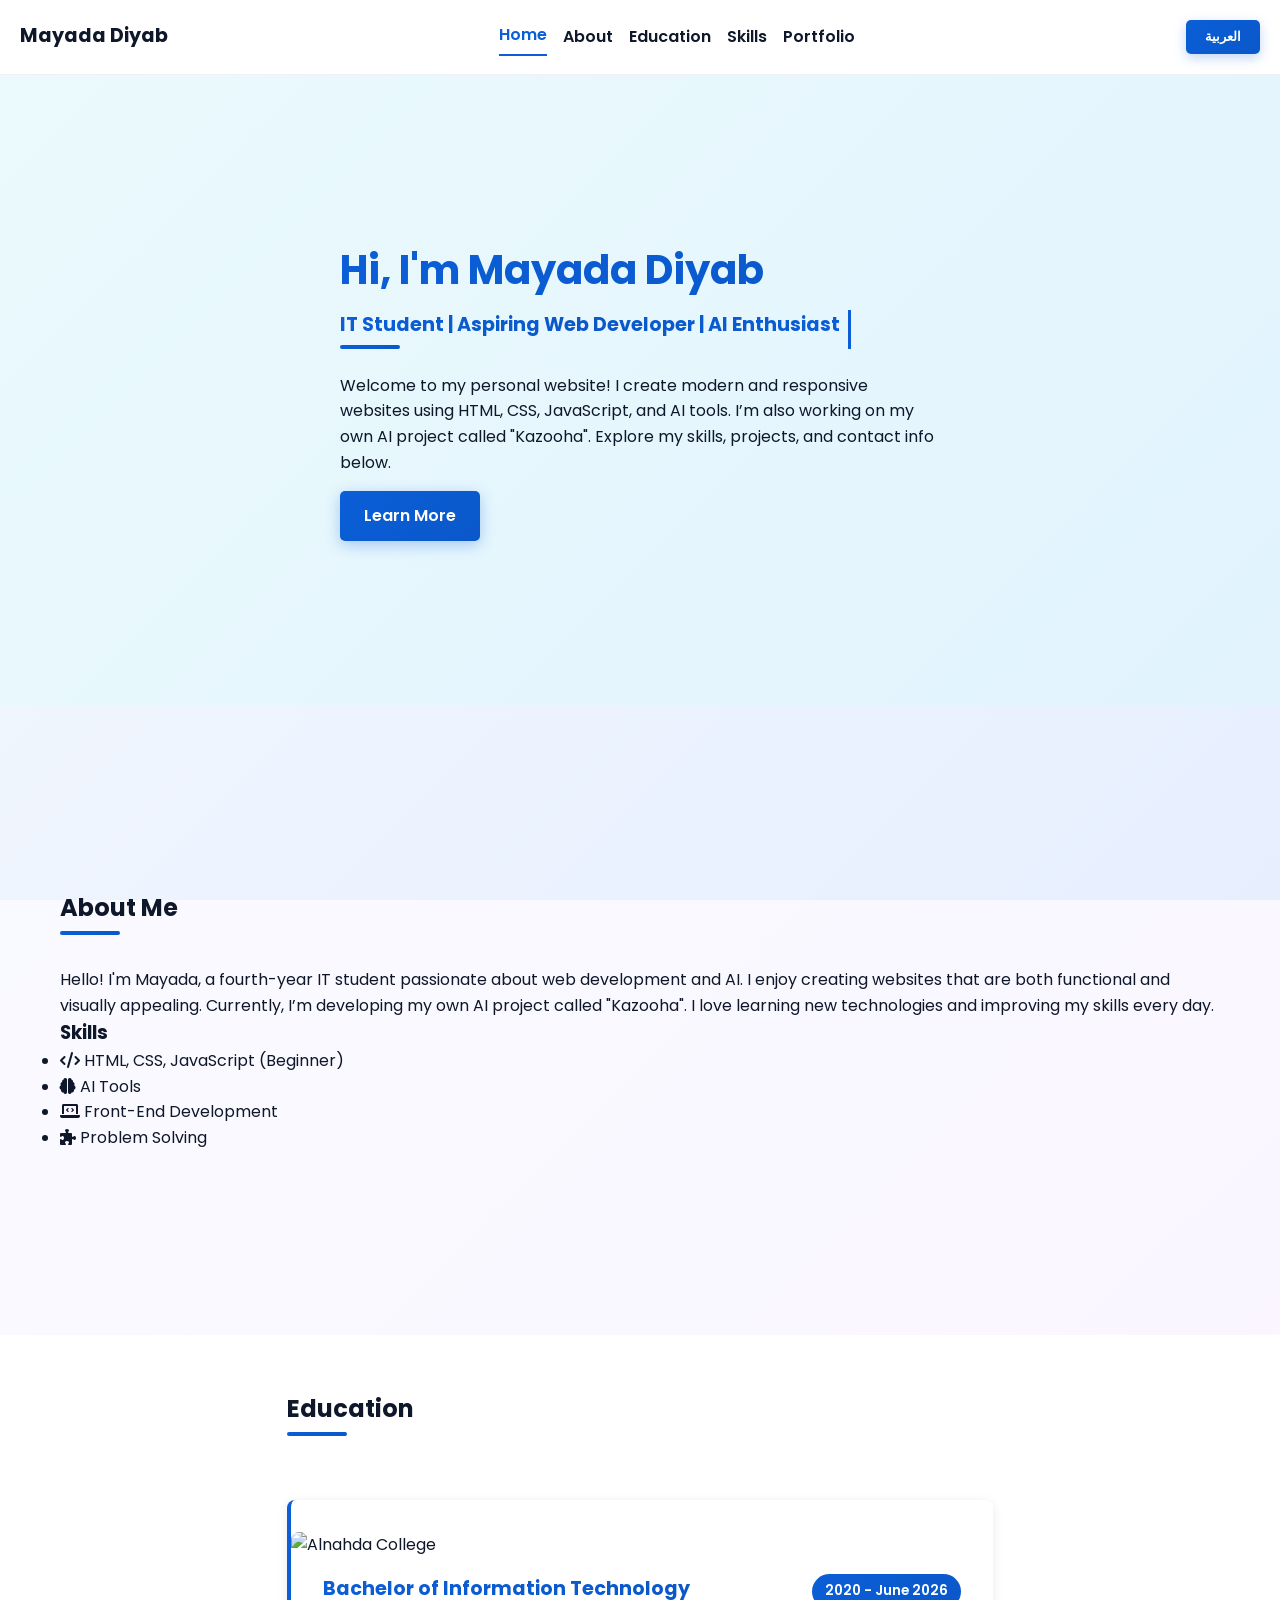
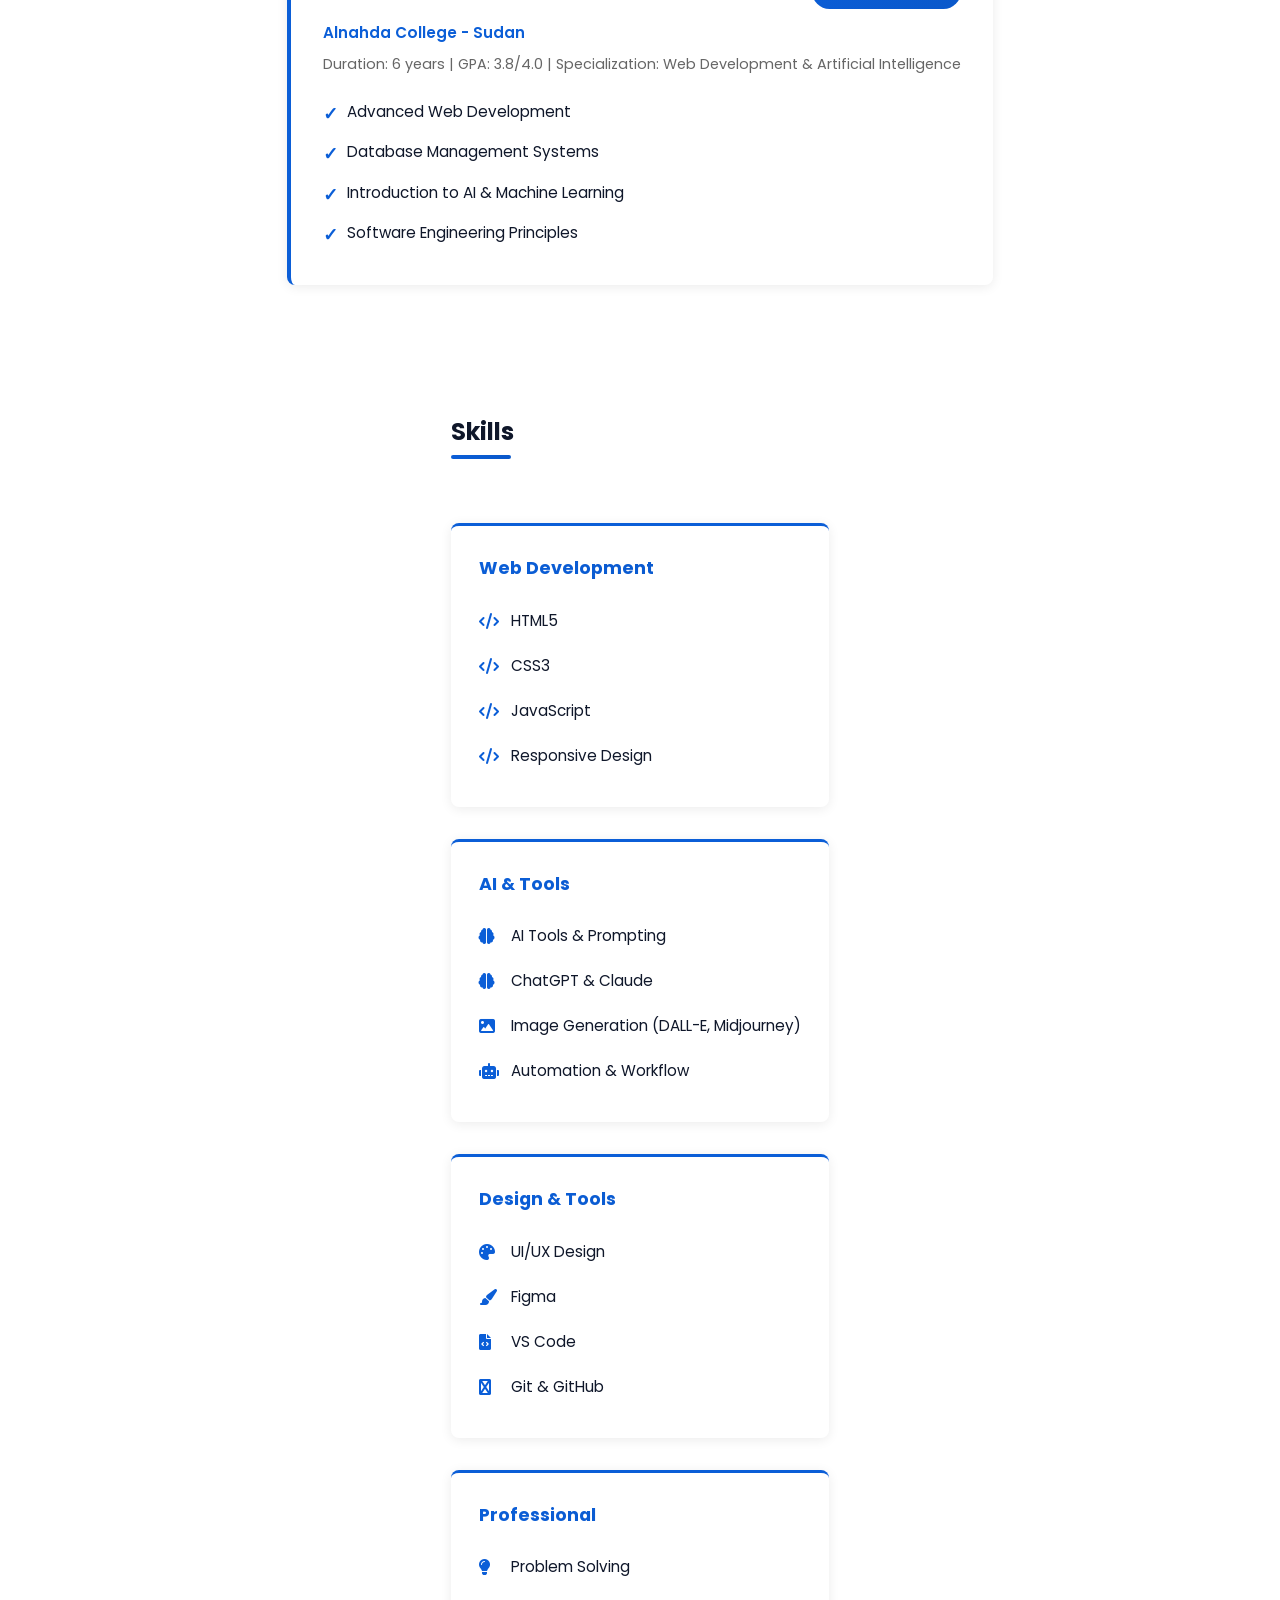
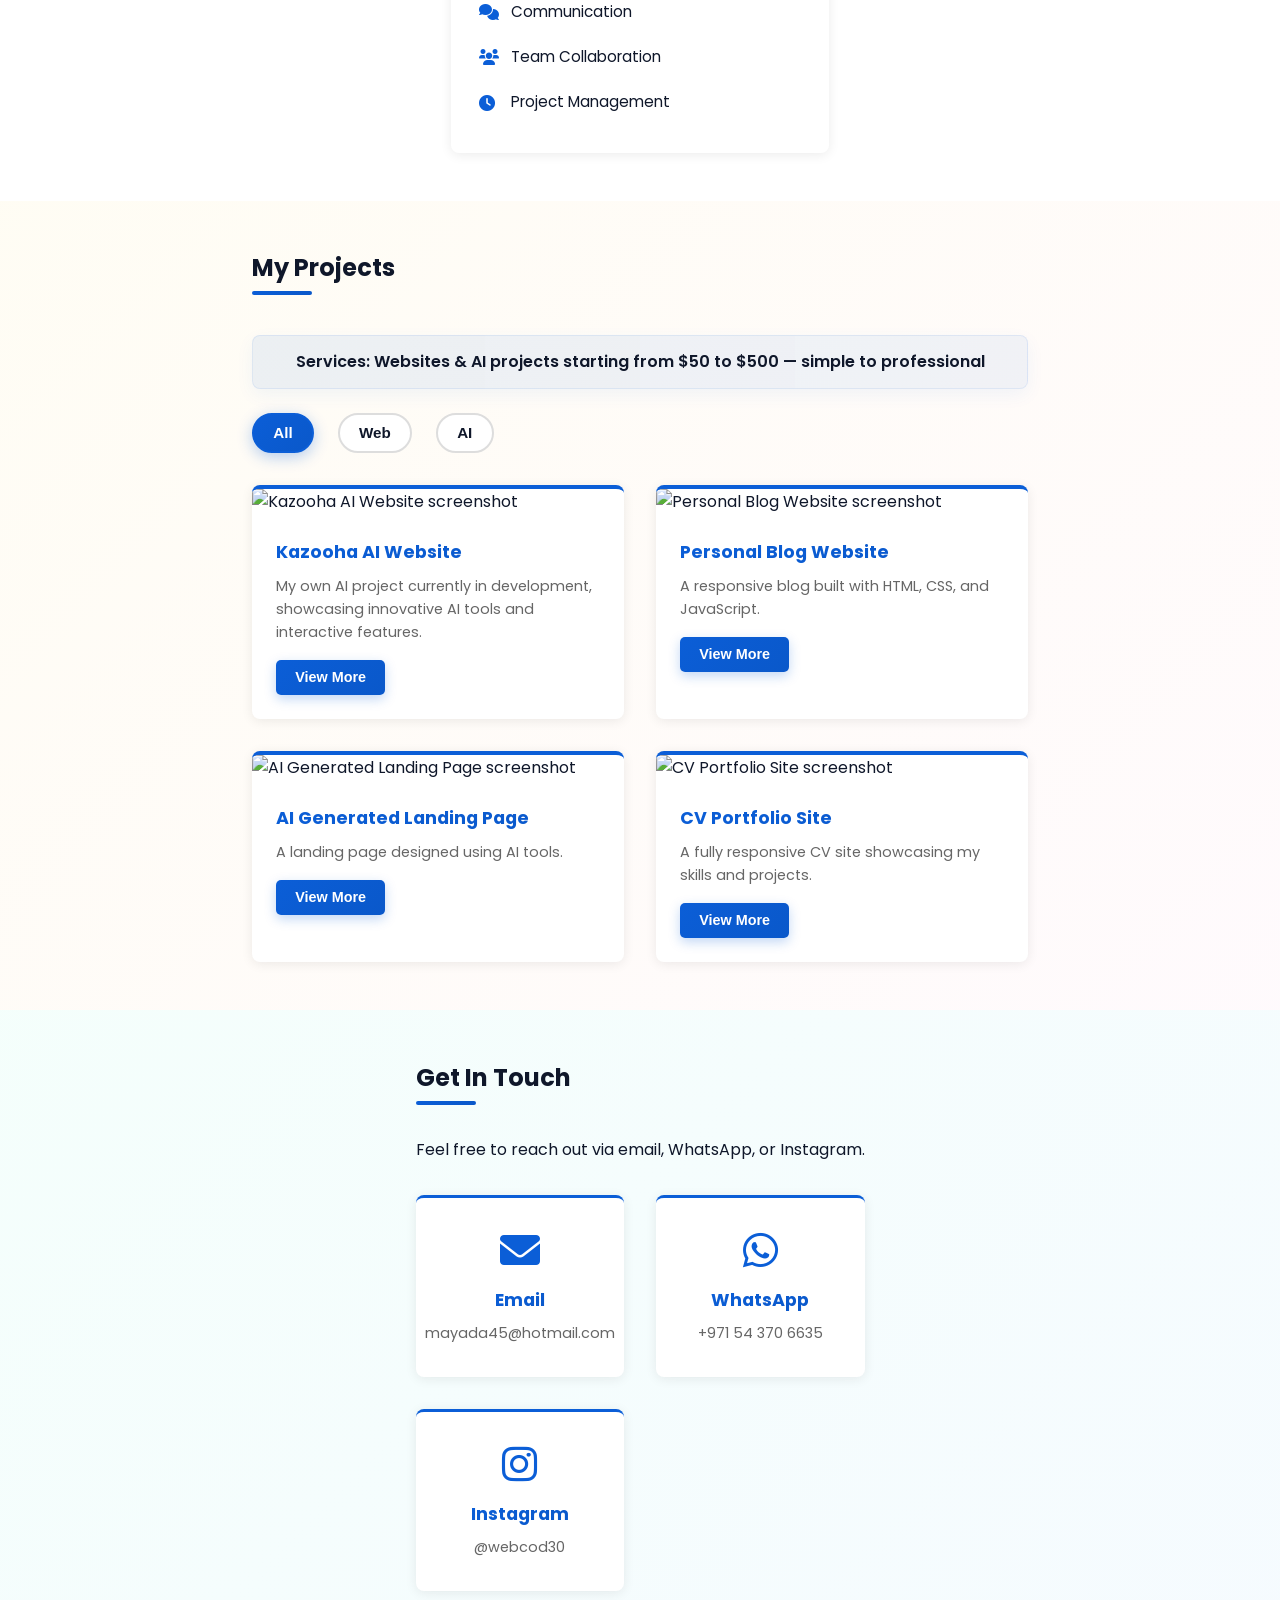
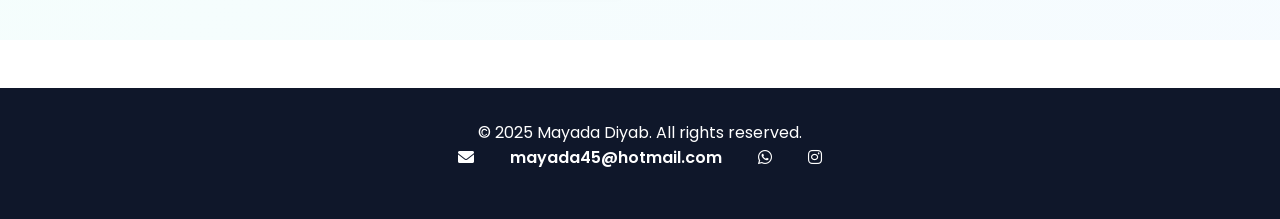
==== commit d6897fe3: "Update index.html" ====
--- a/index.html
+++ b/index.html
@@ -55,7 +55,7 @@
                 <h2 id="education-header" data-en="Education" data-ar="التعليم">Education</h2>
                 <div class="education-list">
                     <div class="education-card">
-                        <img src="https://images.unsplash.com/photo-1427504494785-cdec02541e72?w=600&h=300&fit=crop" alt="Alnahda College" class="education-image" style="width:100%; height:250px; object-fit:cover; border-radius:8px 8px 0 0; margin:-2rem -2rem 1rem -2rem;">
+                        <img src="alnahda-college.jpg" alt="Alnahda College" class="education-image" style="width:100%; height:250px; object-fit:cover; border-radius:8px 8px 0 0; margin:-2rem -2rem 1rem -2rem;">
                         <div class="education-header">
                             <h3 data-en="Bachelor of Information Technology" data-ar="درجة البكالوريوس في تقنية المعلومات">Bachelor of Information Technology</h3>
                             <span class="education-year" data-en="2020 - June 2026" data-ar="2020 - يونيو 2026">2020 - June 2026</span>
@@ -203,39 +203,7 @@
     </footer>
 
     <!-- AI Assistant Chat Widget -->
-    <div id="assistant-toggle" class="assistant-toggle" aria-label="Open assistant" title="Order Assistant">
-        <div class="assistant-toggle-icon">🤖</div>
-        <div class="assistant-toggle-pulse"></div>
-    </div>
-    <aside id="assistant" class="assistant" aria-hidden="true">
-        <header class="assistant-header">
-            <div class="assistant-header-content">
-                <div class="assistant-header-icon">✨</div>
-                <div>
-                    <strong>Order Assistant</strong>
-                    <p class="assistant-header-subtitle">Let me help you create something amazing</p>
-                </div>
-            </div>
-            <button id="assistant-close" class="assistant-close" aria-label="Close assistant">✕</button>
-        </header>
-        <div class="assistant-body">
-            <ul id="assistant-messages" class="assistant-messages" role="log" aria-live="polite"></ul>
-        </div>
-        <form id="assistant-form" class="assistant-form">
-            <div class="assistant-quick">
-                <button type="button" data-value="Web">Web</button>
-                <button type="button" data-value="AI">AI</button>
-                <button type="button" data-value="Other">Other</button>
-            </div>
-            <input id="assistant-input" type="text" placeholder="Describe what you want (or choose above)..." aria-label="Assistant input">
-            <div style="display:flex; gap:8px; align-items:center;">
-                <button type="button" id="assistant-attach" class="assistant-attach" title="Attach images">📎</button>
-                <input id="assistant-files" type="file" accept="image/*" multiple style="display:none">
-                <button type="submit" class="assistant-send">Send</button>
-            </div>
-        </form>
-    </aside>
-
+    
     <div id="modal" class="modal" role="dialog" aria-labelledby="modal-title" aria-hidden="true">
         <div class="modal-content">
             <button class="modal-close" aria-label="Close Modal">&times;</button>
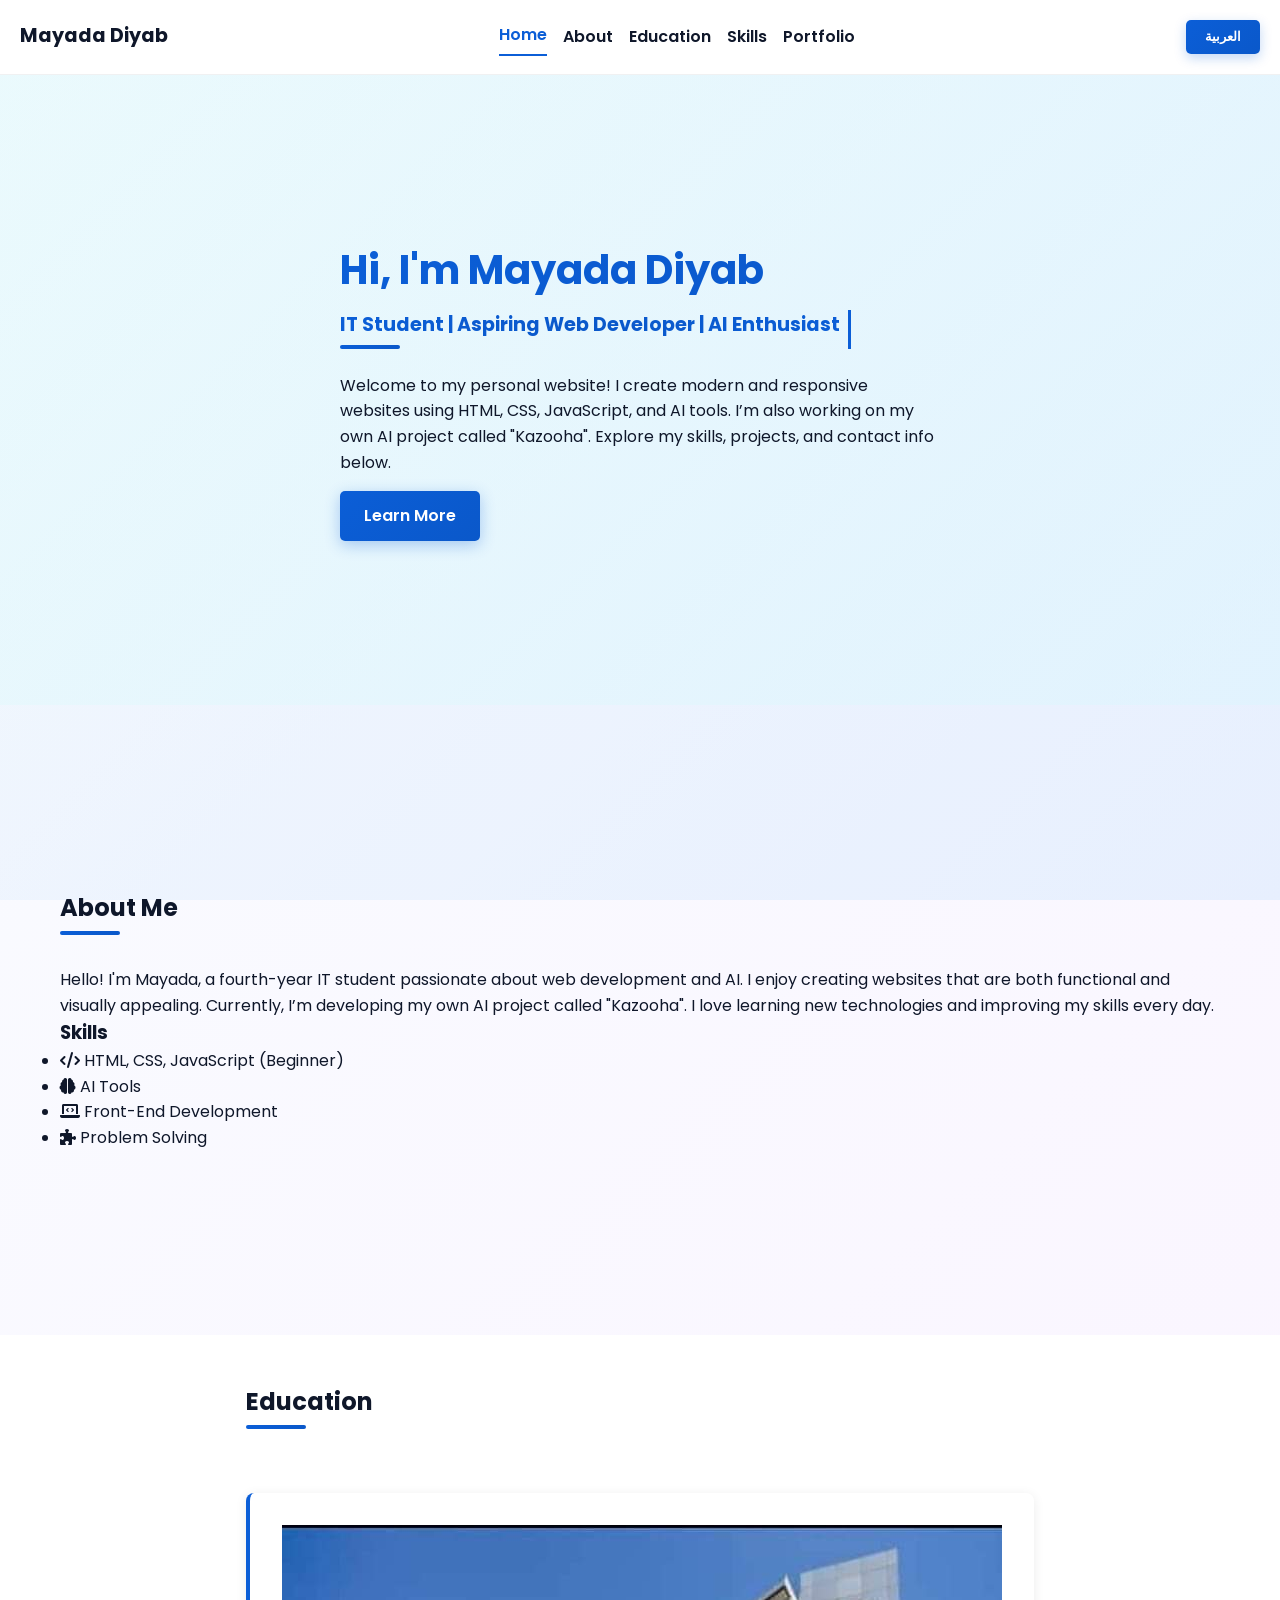
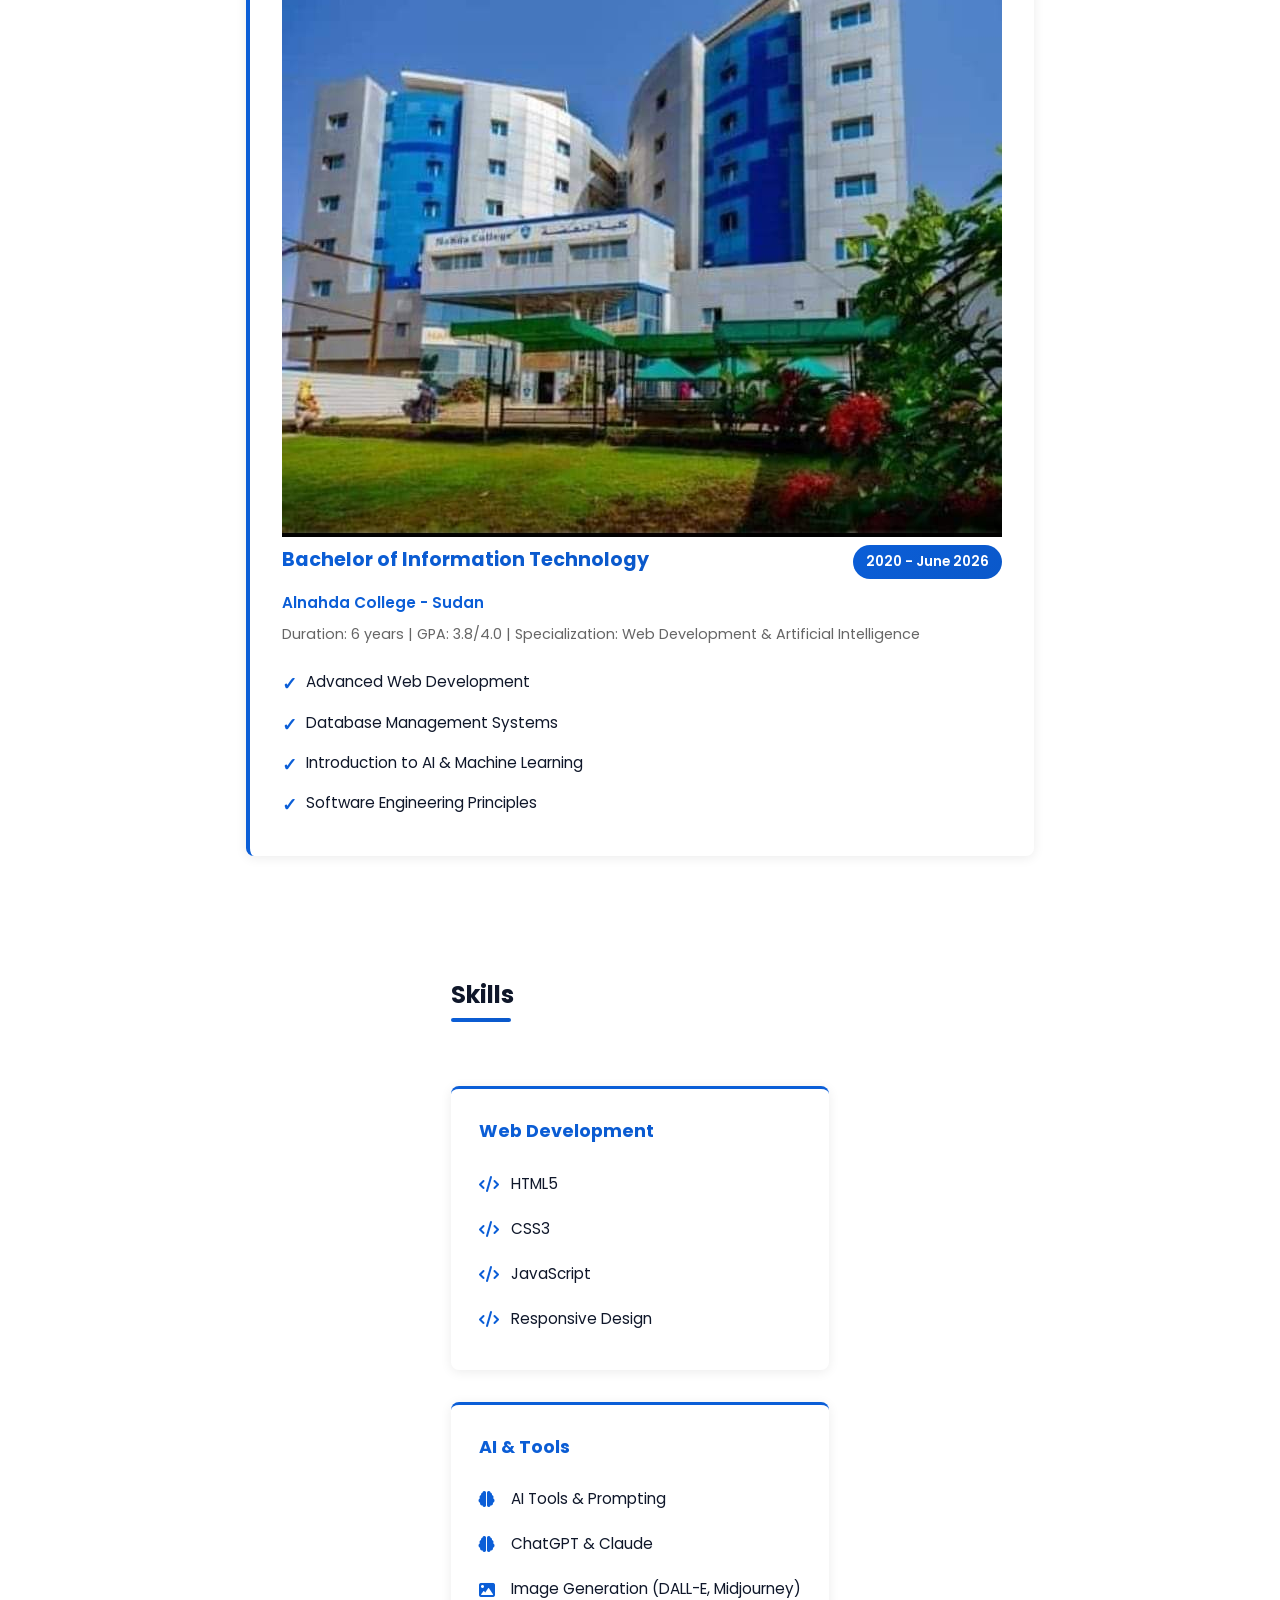
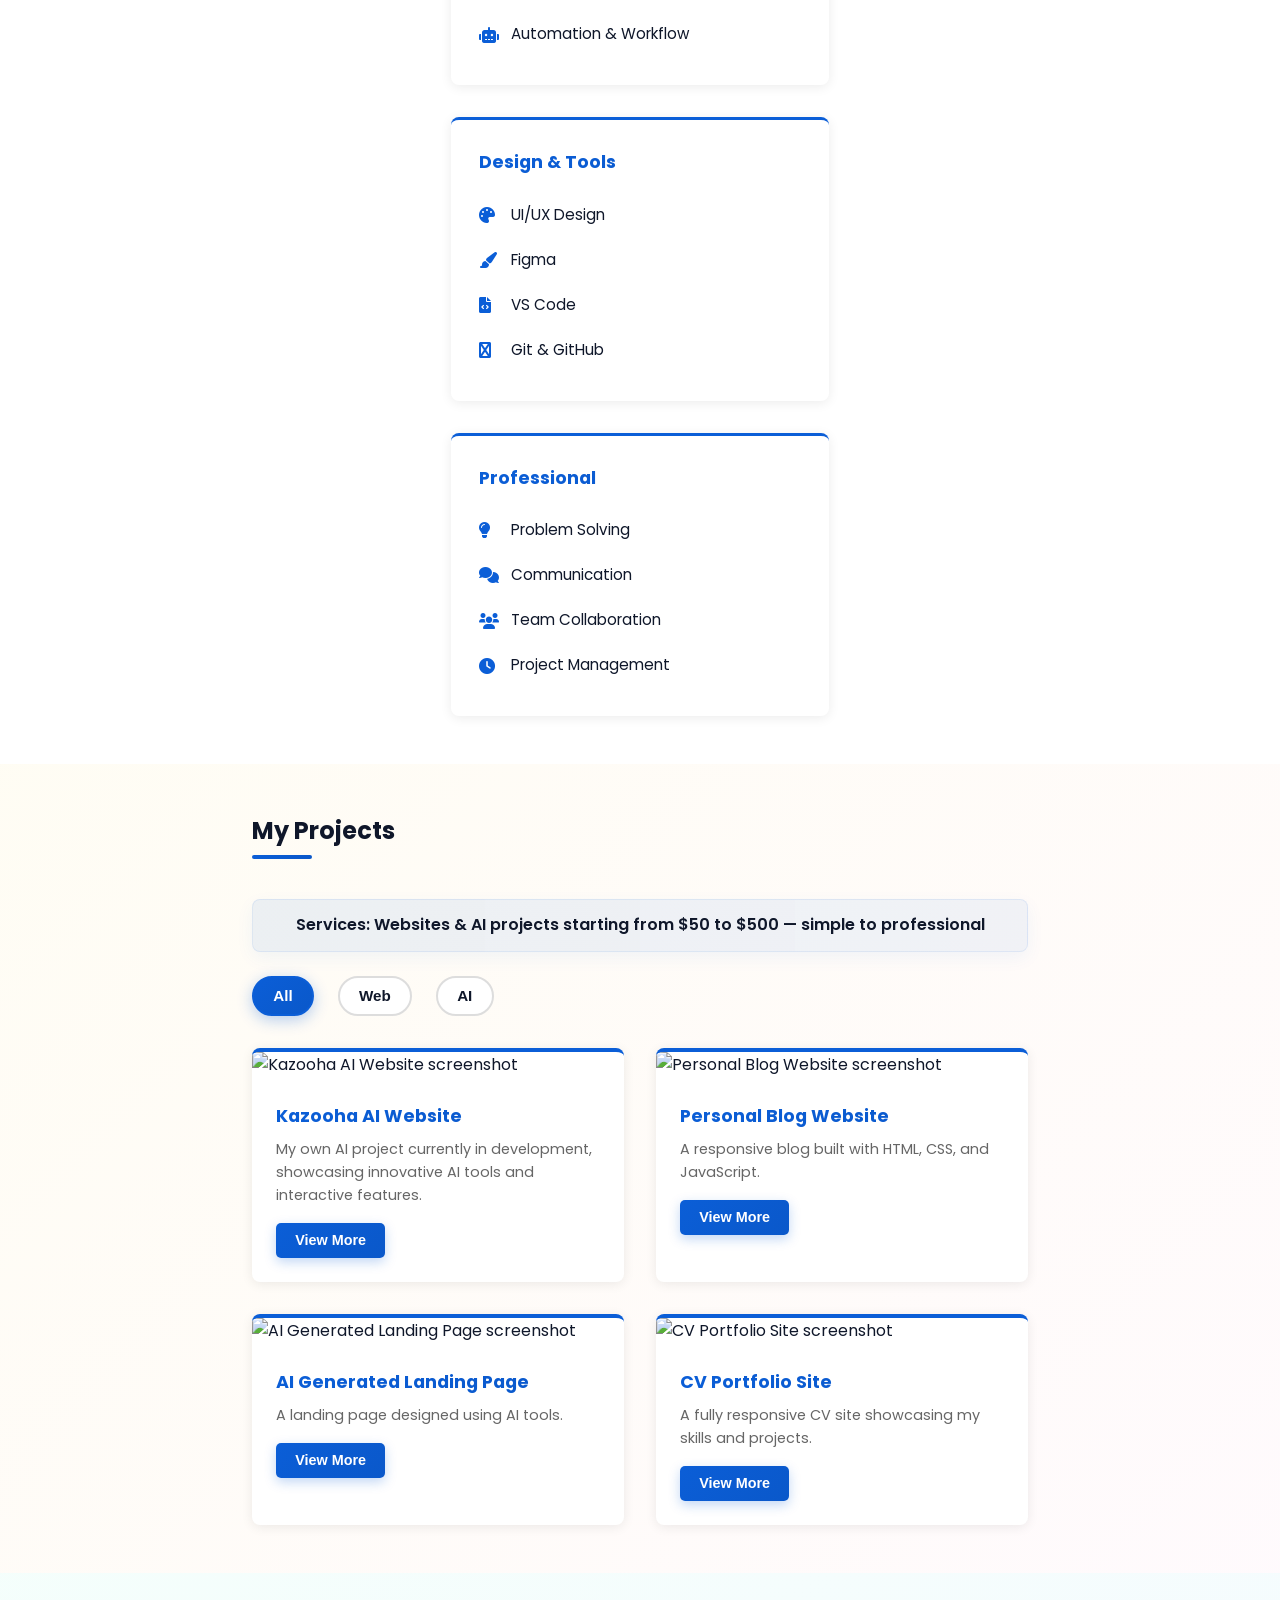
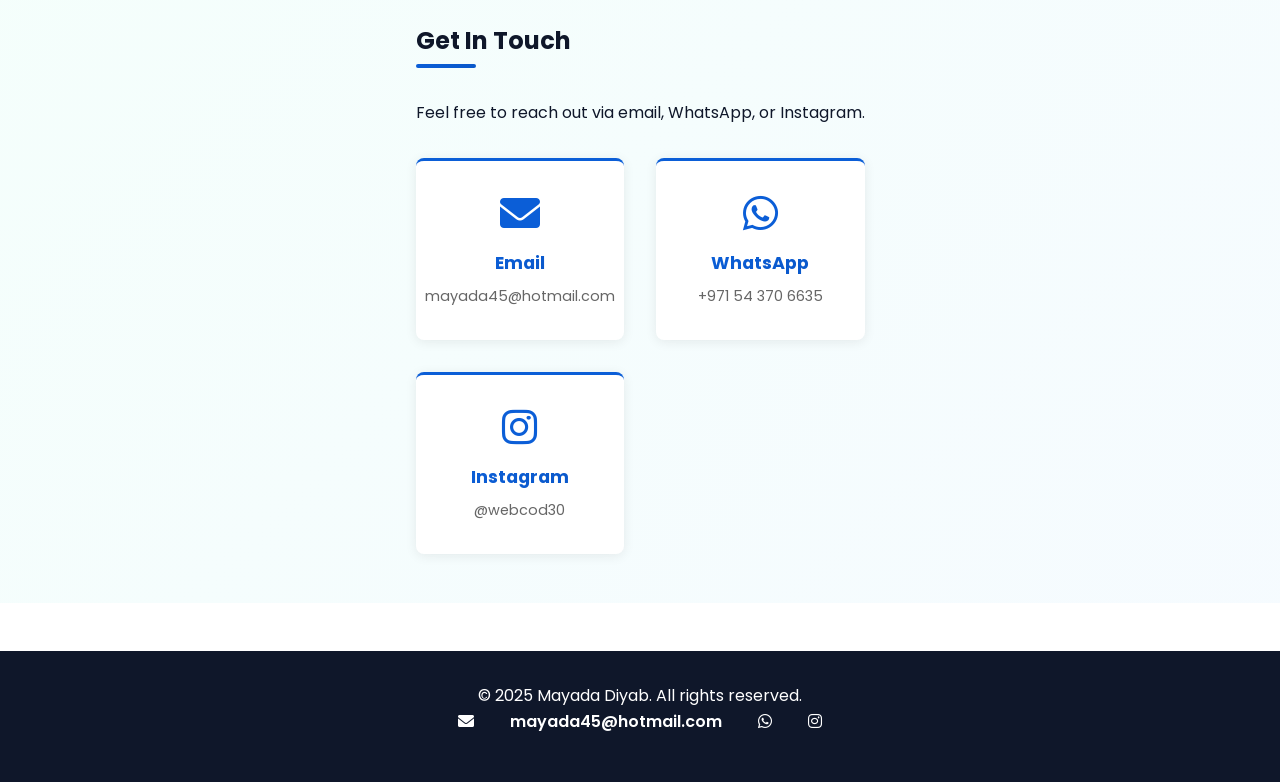
==== commit 4372a4a4: "Update index.html" ====
--- a/index.html
+++ b/index.html
@@ -55,7 +55,10 @@
                 <h2 id="education-header" data-en="Education" data-ar="التعليم">Education</h2>
                 <div class="education-list">
                     <div class="education-card">
-                        <img src="alnahda-college.jpg" alt="Alnahda College" class="education-image" style="width:100%; height:250px; object-fit:cover; border-radius:8px 8px 0 0; margin:-2rem -2rem 1rem -2rem;">
+                        <div class="education-image-container">
+                            <img src="alnahda-college.jpg" alt="Alnahda College" class="education-image">
+                            <div class="education-image-overlay"></div>
+                        </div>
                         <div class="education-header">
                             <h3 data-en="Bachelor of Information Technology" data-ar="درجة البكالوريوس في تقنية المعلومات">Bachelor of Information Technology</h3>
                             <span class="education-year" data-en="2020 - June 2026" data-ar="2020 - يونيو 2026">2020 - June 2026</span>
--- a/web.css
+++ b/web.css
@@ -949,330 +949,6 @@
     }
 }
 
-/* Assistant Chat Widget Styles - Modern Design */
-.assistant-toggle {
-    position: fixed;
-    right: 24px;
-    bottom: 24px;
-    width: 64px;
-    height: 64px;
-    border-radius: 50%;
-    background: linear-gradient(135deg, #0b5ed7 0%, #0a58ca 100%);
-    color: #fff;
-    display: flex;
-    align-items: center;
-    justify-content: center;
-    font-size: 28px;
-    cursor: pointer;
-    z-index: 3000;
-    box-shadow: 0 12px 32px rgba(11, 94, 215, 0.35);
-    transition: all 0.3s cubic-bezier(0.34, 1.56, 0.64, 1);
-    border: none;
-}
-
-.assistant-toggle:hover {
-    transform: scale(1.1);
-    box-shadow: 0 16px 40px rgba(11, 94, 215, 0.45);
-}
-
-.assistant-toggle-icon {
-    position: relative;
-    z-index: 2;
-}
-
-.assistant-toggle-pulse {
-    position: absolute;
-    width: 64px;
-    height: 64px;
-    border-radius: 50%;
-    background: rgba(11, 94, 215, 0.2);
-    animation: pulse-ring 2s infinite;
-}
-
-@keyframes pulse-ring {
-    0% { transform: scale(1); opacity: 1; }
-    100% { transform: scale(1.5); opacity: 0; }
-}
-
-.assistant {
-    position: fixed;
-    right: 24px;
-    bottom: 104px;
-    width: 400px;
-    max-width: calc(100vw - 48px);
-    height: 600px;
-    background: #fff;
-    border-radius: 16px;
-    box-shadow: 0 20px 60px rgba(0, 0, 0, 0.3);
-    display: flex;
-    flex-direction: column;
-    overflow: hidden;
-    z-index: 3000;
-    animation: slideUp 0.3s cubic-bezier(0.34, 1.56, 0.64, 1);
-}
-
-@keyframes slideUp {
-    from { transform: translateY(20px); opacity: 0; }
-    to { transform: translateY(0); opacity: 1; }
-}
-
-.assistant[aria-hidden="true"] { display: none; }
-
-.assistant-header {
-    padding: 20px;
-    background: linear-gradient(135deg, #0b5ed7 0%, #0a58ca 100%);
-    color: #fff;
-    display: flex;
-    align-items: center;
-    justify-content: space-between;
-    position: relative;
-    overflow: hidden;
-}
-
-.assistant-header::before {
-    content: '';
-    position: absolute;
-    top: 0;
-    right: 0;
-    width: 200px;
-    height: 200px;
-    background: rgba(255, 255, 255, 0.1);
-    border-radius: 50%;
-    transform: translate(50%, -50%);
-}
-
-.assistant-header-content {
-    display: flex;
-    gap: 12px;
-    align-items: center;
-    position: relative;
-    z-index: 1;
-}
-
-.assistant-header-icon {
-    font-size: 28px;
-    animation: float 3s ease-in-out infinite;
-}
-
-@keyframes float {
-    0%, 100% { transform: translateY(0px); }
-    50% { transform: translateY(-8px); }
-}
-
-.assistant-header-subtitle {
-    font-size: 0.85rem;
-    opacity: 0.9;
-    margin: 4px 0 0 0;
-}
-
-.assistant-close {
-    width: 32px;
-    height: 32px;
-    border-radius: 50%;
-    background: rgba(255, 255, 255, 0.2);
-    border: none;
-    color: #fff;
-    font-size: 18px;
-    cursor: pointer;
-    transition: all 0.2s;
-    display: flex;
-    align-items: center;
-    justify-content: center;
-    position: relative;
-    z-index: 1;
-}
-
-.assistant-close:hover {
-    background: rgba(255, 255, 255, 0.3);
-    transform: rotate(90deg);
-}
-
-.assistant-body {
-    flex: 1;
-    overflow-y: auto;
-    padding: 16px;
-    background: linear-gradient(180deg, #f8f9fa 0%, #f0f4ff 100%);
-    display: flex;
-    flex-direction: column;
-}
-
-.assistant-messages {
-    list-style: none;
-    padding: 0;
-    margin: 0;
-    display: flex;
-    flex-direction: column;
-    gap: 12px;
-}
-
-.assistant-messages li {
-    max-width: 85%;
-    padding: 12px 14px;
-    border-radius: 12px;
-    font-size: 0.95rem;
-    line-height: 1.4;
-    animation: fadeIn 0.3s ease;
-}
-
-@keyframes fadeIn {
-    from { opacity: 0; transform: translateY(8px); }
-    to { opacity: 1; transform: translateY(0); }
-}
-
-.assistant-messages li.user {
-    background: linear-gradient(135deg, #0b5ed7 0%, #0a58ca 100%);
-    color: #fff;
-    align-self: flex-end;
-    border-bottom-right-radius: 4px;
-    box-shadow: 0 4px 12px rgba(11, 94, 215, 0.2);
-}
-
-.assistant-messages li.bot {
-    background: #fff;
-    color: var(--text-color);
-    align-self: flex-start;
-    border: 1px solid #e6eef9;
-    border-bottom-left-radius: 4px;
-}
-
-.assistant-form {
-    display: flex;
-    flex-direction: column;
-    gap: 12px;
-    padding: 16px;
-    border-top: 1px solid #e6eef9;
-    background: #fff;
-}
-
-.assistant-quick {
-    display: flex;
-    gap: 8px;
-    flex-wrap: wrap;
-}
-
-.quick-btn {
-    background: #f3f4f6;
-    border: 1.5px solid #e5e7eb;
-    padding: 8px 12px;
-    border-radius: 8px;
-    cursor: pointer;
-    transition: all 0.2s;
-    font-size: 0.85rem;
-    font-weight: 500;
-    display: flex;
-    align-items: center;
-    gap: 6px;
-}
-
-.quick-btn:hover {
-    border-color: #0b5ed7;
-    background: #eff6ff;
-    color: #0b5ed7;
-}
-
-.quick-btn:active {
-    transform: scale(0.95);
-}
-
-.assistant-input-group {
-    display: flex;
-    gap: 8px;
-    align-items: center;
-}
-
-.assistant-input {
-    flex: 1;
-    padding: 10px 14px;
-    border-radius: 8px;
-    border: 1.5px solid #e6eef9;
-    font-family: var(--font-primary);
-    font-size: 0.95rem;
-    transition: all 0.2s;
-}
-
-.assistant-input:focus {
-    outline: none;
-    border-color: #0b5ed7;
-    box-shadow: 0 0 0 3px rgba(11, 94, 215, 0.1);
-    background: #f8f9fa;
-}
-
-.assistant-attach {
-    width: 38px;
-    height: 38px;
-    background: #f3f4f6;
-    border: 1.5px solid #e5e7eb;
-    border-radius: 8px;
-    cursor: pointer;
-    font-size: 18px;
-    transition: all 0.2s;
-    display: flex;
-    align-items: center;
-    justify-content: center;
-}
-
-.assistant-attach:hover {
-    border-color: #0b5ed7;
-    background: #eff6ff;
-    color: #0b5ed7;
-}
-
-.assistant-send {
-    width: 38px;
-    height: 38px;
-    background: linear-gradient(135deg, #0b5ed7 0%, #0a58ca 100%);
-    border: none;
-    border-radius: 8px;
-    color: #fff;
-    cursor: pointer;
-    font-size: 18px;
-    transition: all 0.2s;
-    display: flex;
-    align-items: center;
-    justify-content: center;
-    box-shadow: 0 4px 12px rgba(11, 94, 215, 0.2);
-}
-
-.assistant-send:hover {
-    transform: scale(1.05);
-    box-shadow: 0 6px 16px rgba(11, 94, 215, 0.3);
-}
-
-.assistant-send:active {
-    transform: scale(0.95);
-}
-
-.assistant-file-thumb {
-    width: 64px;
-    height: 48px;
-    object-fit: cover;
-    border-radius: 6px;
-    border: 1px solid #e6eef9;
-    margin-right: 6px;
-}
-
-.assistant .assistant-files-row {
-    display: flex;
-    gap: 8px;
-    padding: 8px 12px;
-}
-
-@media (max-width: 480px) {
-    .assistant {
-        right: 12px;
-        left: 12px;
-        width: auto;
-        bottom: 80px;
-        height: 520px;
-    }
-    .assistant-toggle {
-        right: 12px;
-        bottom: 12px;
-    }
-    .quick-btn { flex: 1; justify-content: center; }
-    .assistant-messages li { max-width: 90%; }
-}
-
 /* ========== Admin Dashboard Styles ========== */
 .admin-page {
     min-height: 100vh;
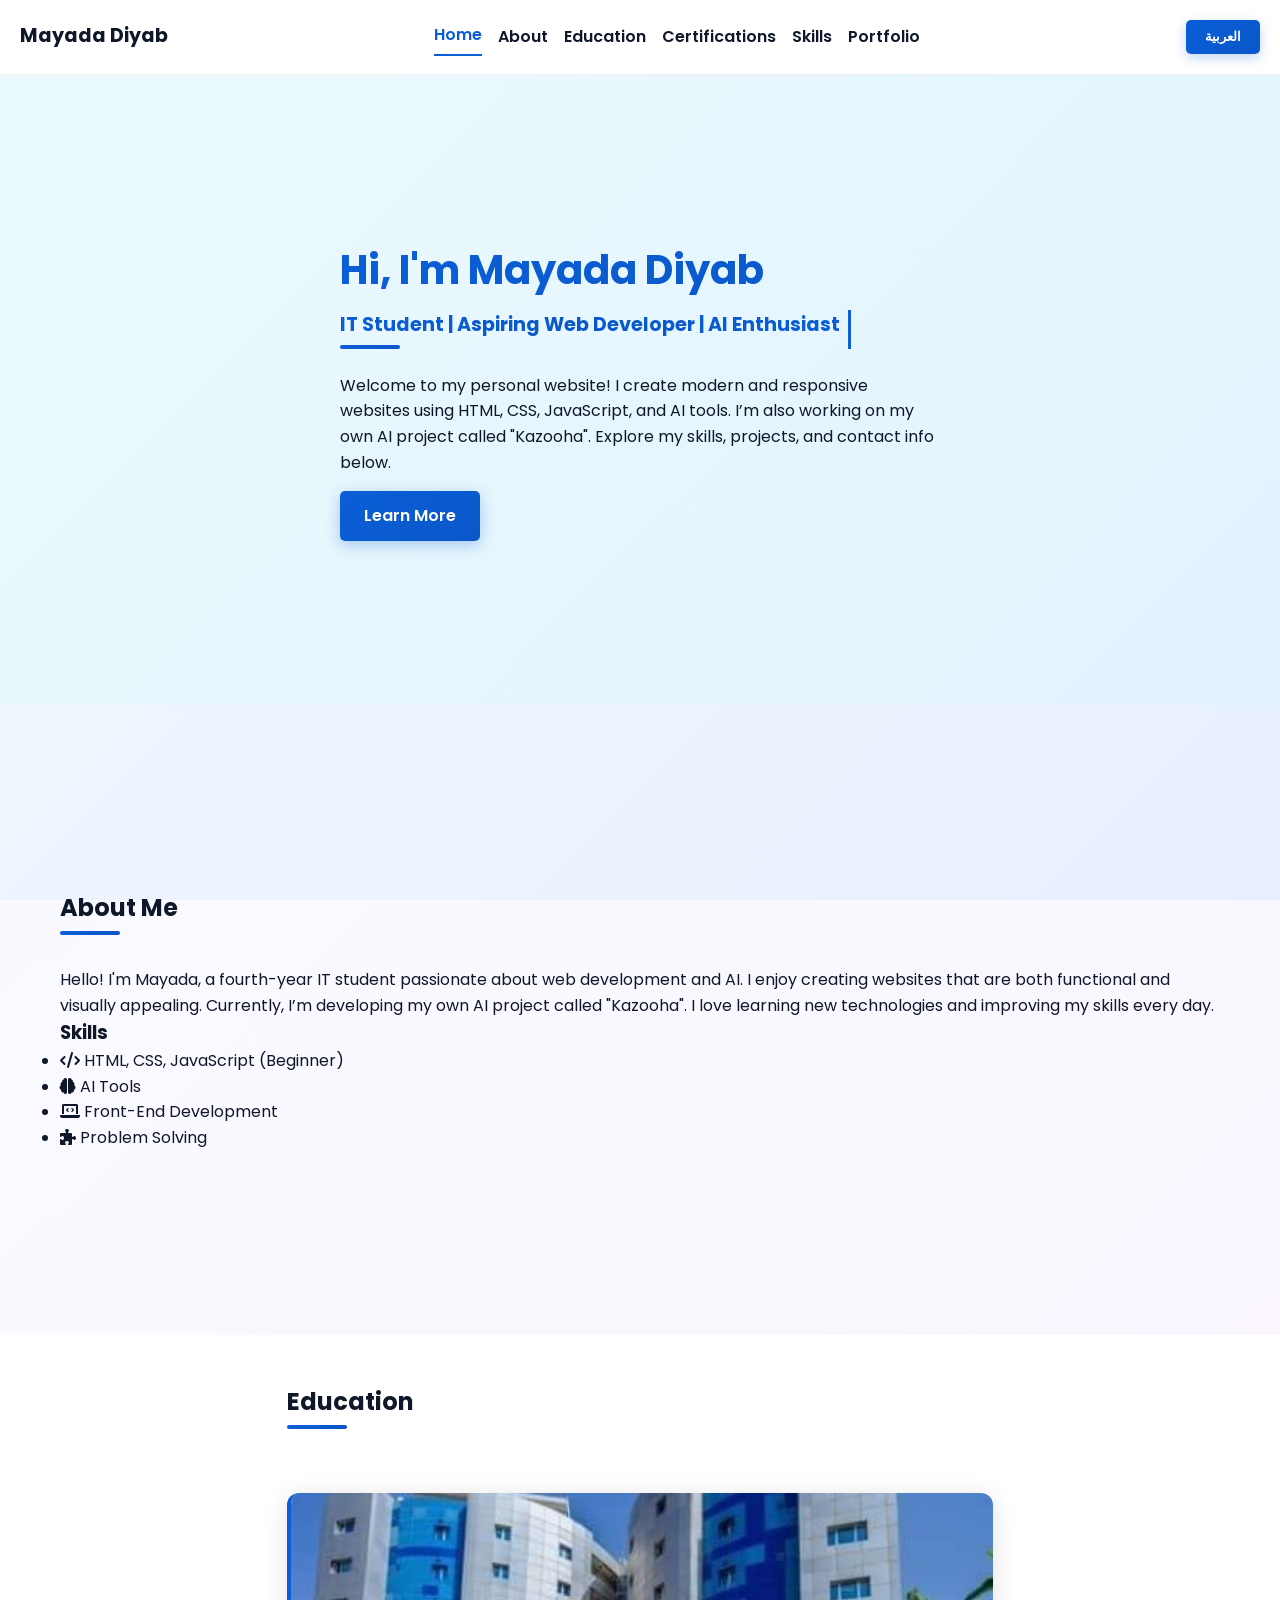
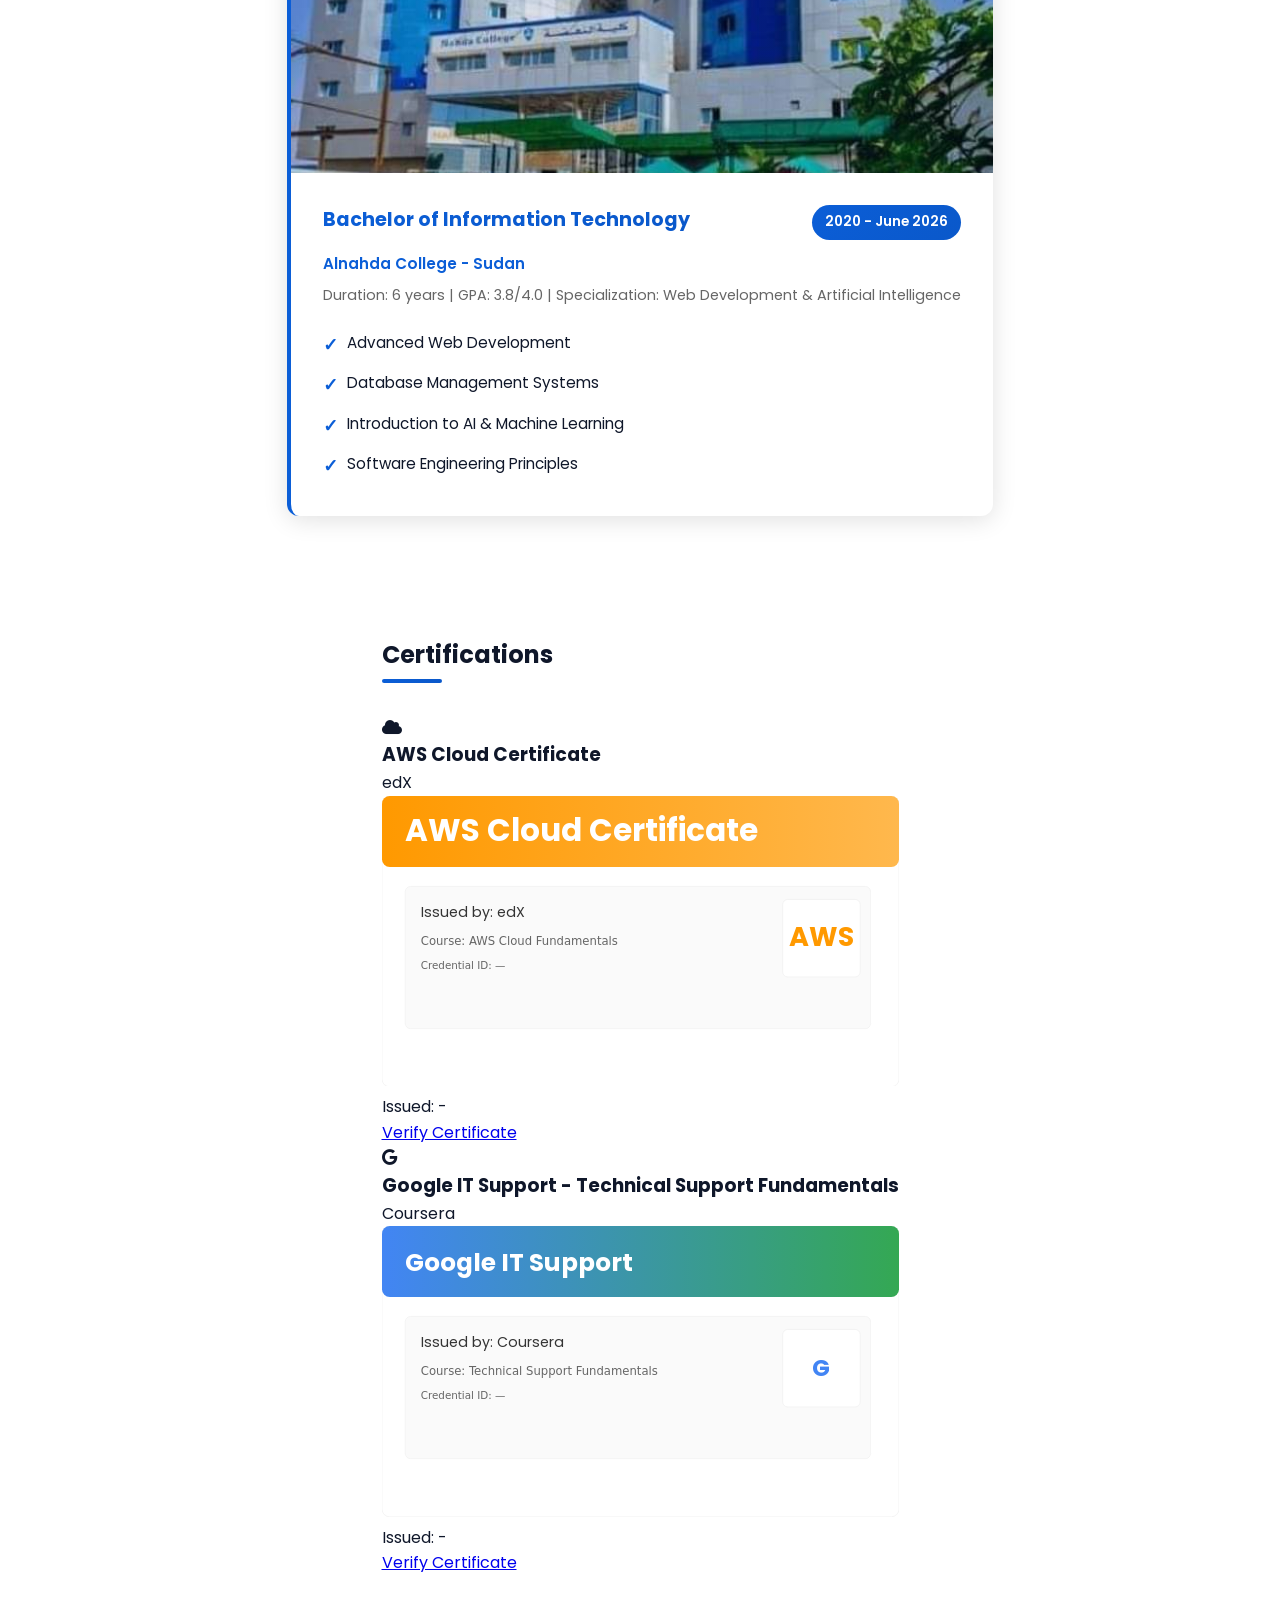
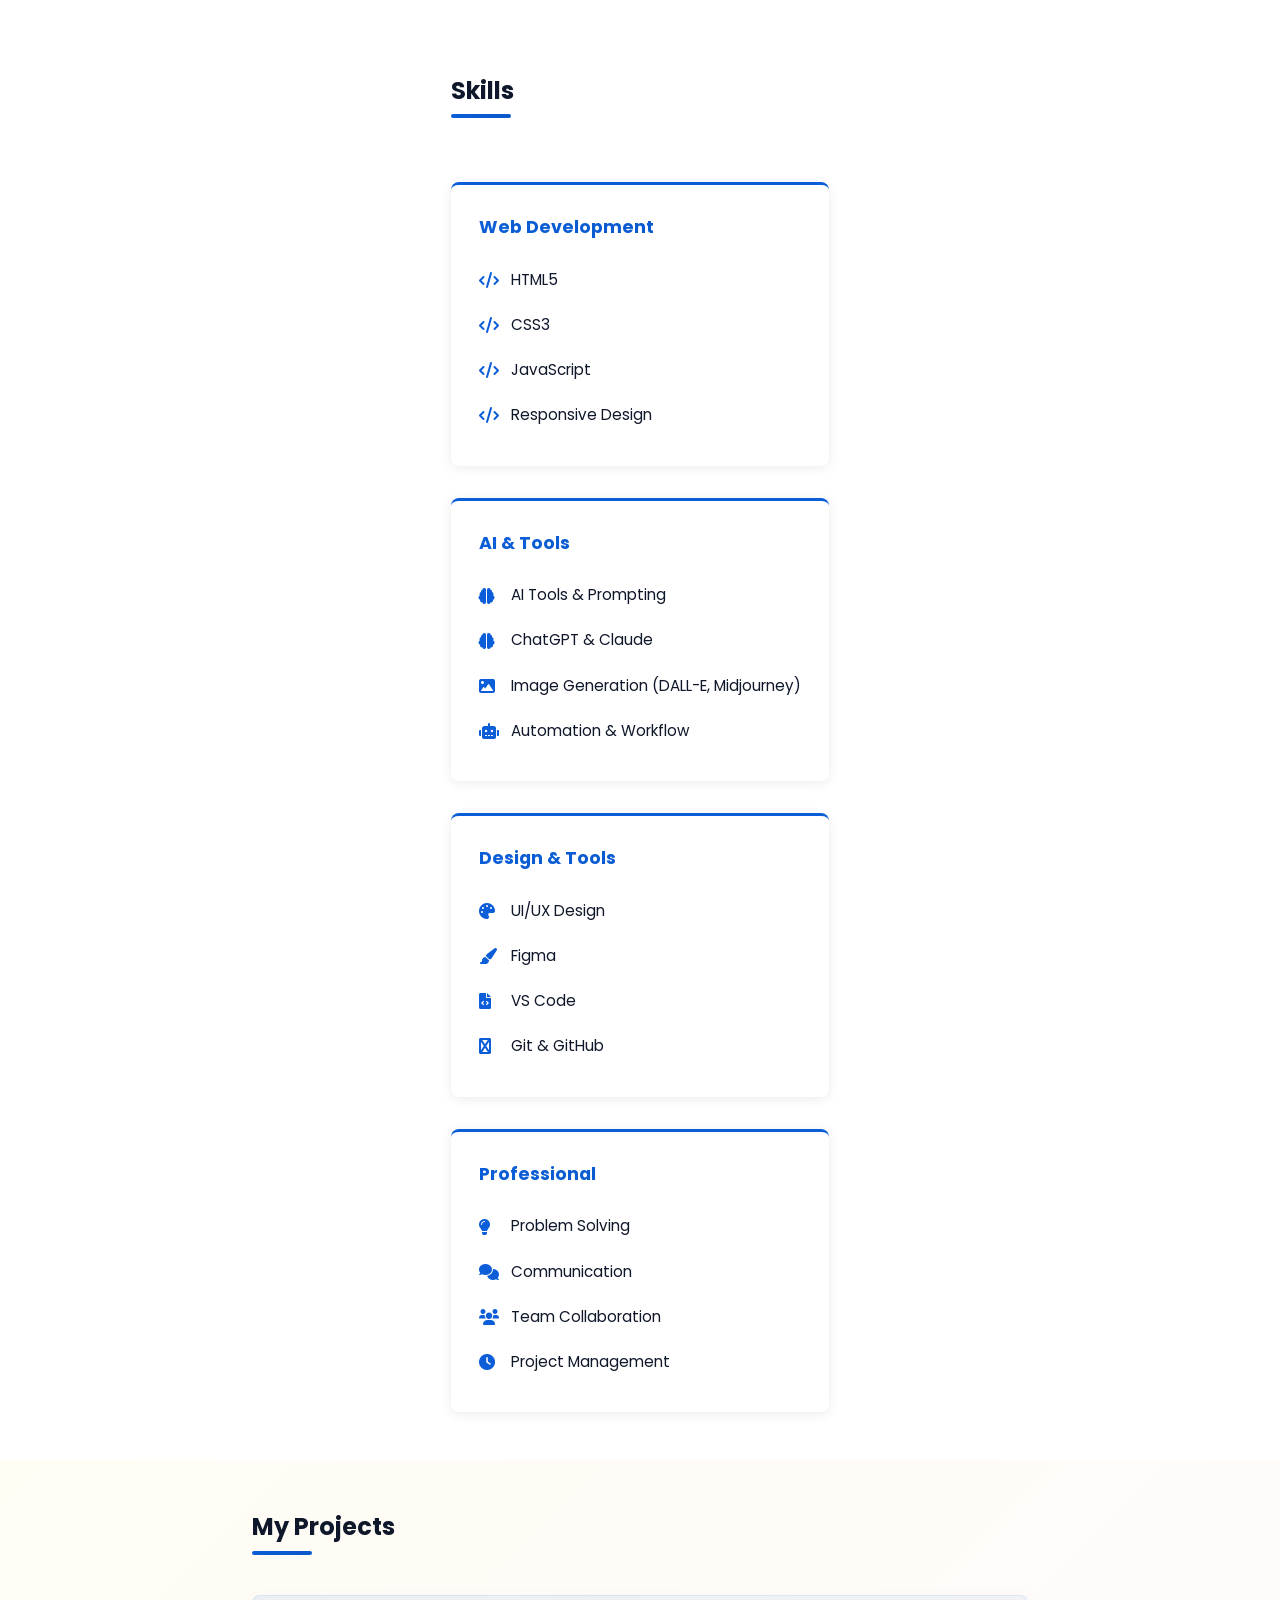
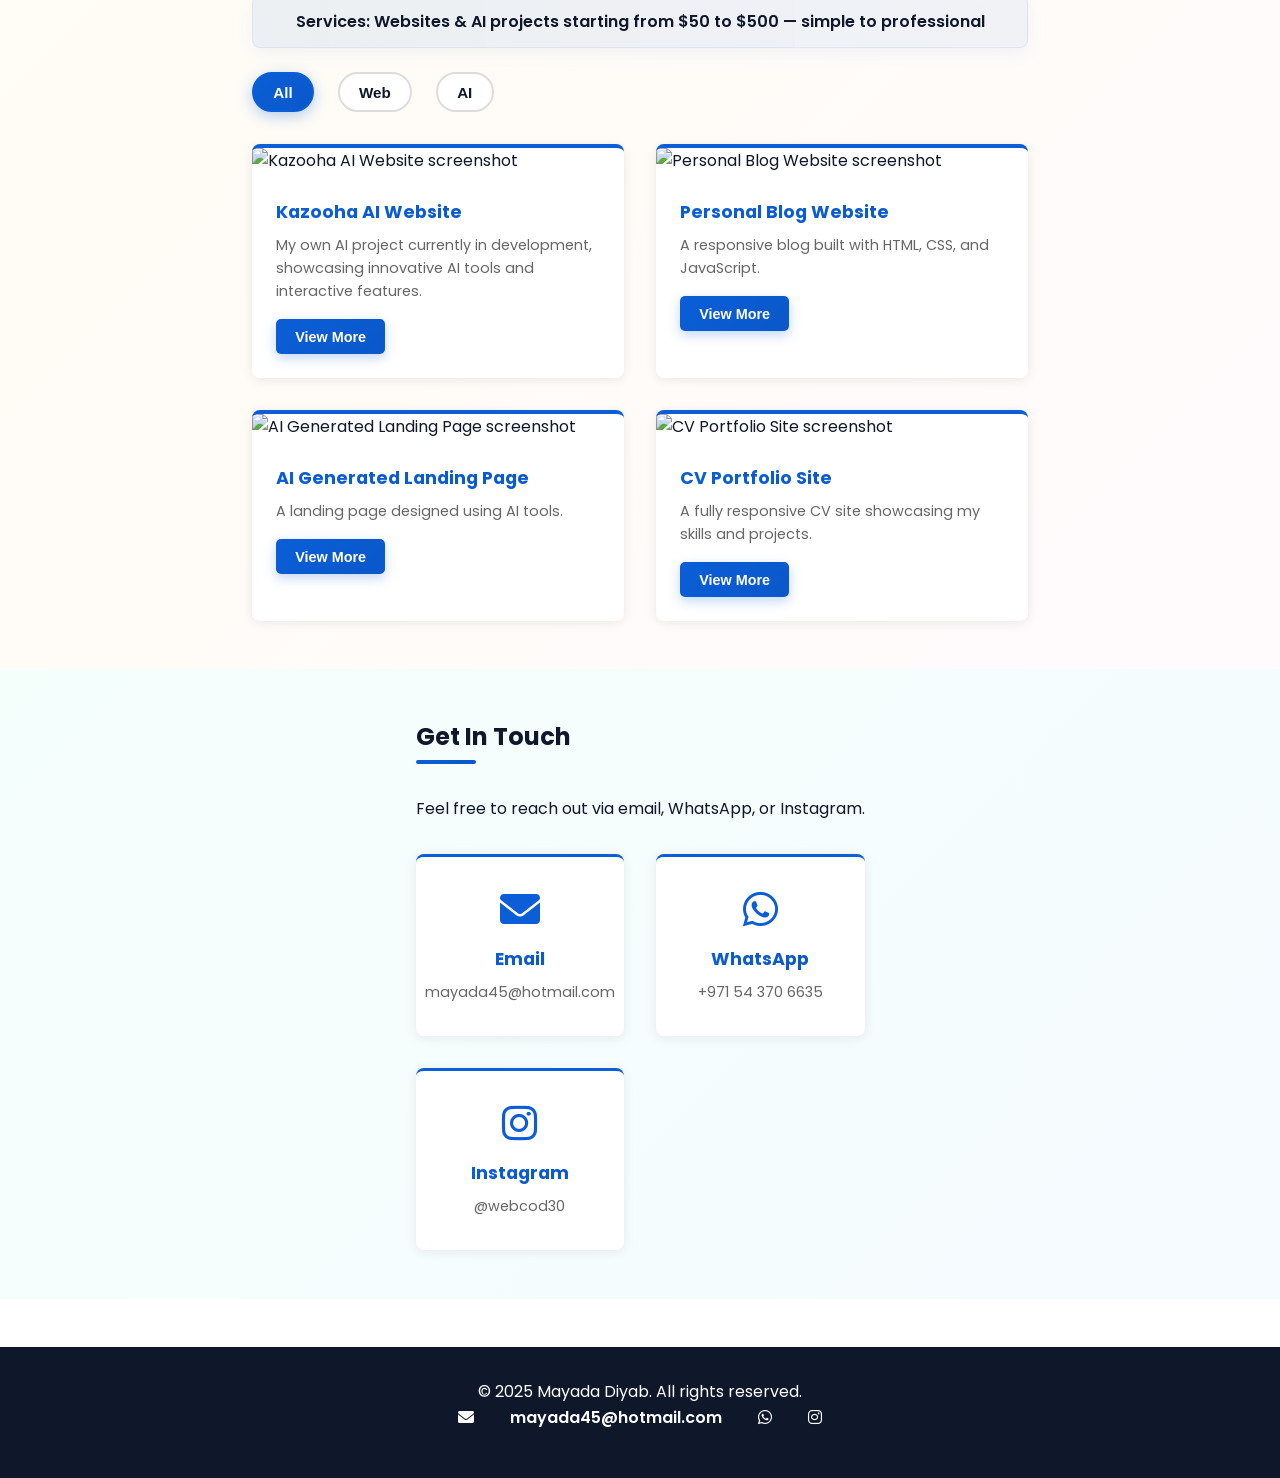
==== commit 62bd7709: "Update index.html" ====
--- a/index.html
+++ b/index.html
@@ -19,6 +19,7 @@
                 <a href="#home" class="nav-link active" data-en="Home" data-ar="الرئيسية">Home</a>
                 <a href="#about" class="nav-link" data-en="About" data-ar="من أنا">About</a>
                 <a href="#education" class="nav-link" data-en="Education" data-ar="التعليم">Education</a>
+                <a href="#certifications" class="nav-link" data-en="Certifications" data-ar="الشهادات">Certifications</a>
                 <a href="#skills" class="nav-link" data-en="Skills" data-ar="المهارات">Skills</a>
                 <a href="#portfolio" class="nav-link" data-en="Portfolio" data-ar="المشاريع">Portfolio</a>
             </div>
@@ -71,6 +72,89 @@
                             <li data-en="Introduction to AI & Machine Learning" data-ar="مقدمة للذكاء الاصطناعي والتعلم الآلي">Introduction to AI & Machine Learning</li>
                             <li data-en="Software Engineering Principles" data-ar="مبادئ هندسة البرمجيات">Software Engineering Principles</li>
                         </ul>
+                    </div>
+                </div>
+            </div>
+        </section>
+
+        <section id="certifications" class="section">
+            <div class="container">
+                <h2 id="certifications-header" data-en="Certifications" data-ar="الشهادات">Certifications</h2>
+                <div class="cert-grid">
+                    <div class="cert-card" data-cert="aws" tabindex="0" role="button" aria-pressed="false">
+                        <div class="cert-top">
+                            <div class="cert-logo" aria-hidden="true"><i class="fas fa-cloud"></i></div>
+                            <div class="cert-info">
+                                <h3 data-en="AWS Cloud Certificate" data-ar="شهادة سحابة AWS">AWS Cloud Certificate</h3>
+                                <p class="cert-issuer" data-en="edX" data-ar="edX">edX</p>
+                            </div>
+                        </div>
+                        <div class="cert-thumb-wrap">
+                            <!-- Inline SVG badge for AWS certificate -->
+                            <svg class="cert-thumb" viewBox="0 0 800 450" xmlns="http://www.w3.org/2000/svg" role="img" aria-label="AWS Certificate Badge">
+                                <defs>
+                                    <linearGradient id="g1" x1="0" x2="1">
+                                        <stop offset="0%" stop-color="#ff9900"/>
+                                        <stop offset="100%" stop-color="#ffb84d"/>
+                                    </linearGradient>
+                                </defs>
+                                <rect width="100%" height="100%" rx="12" fill="#fff" stroke="#eee" />
+                                <rect x="0" y="0" width="100%" height="110" rx="12" fill="url(#g1)"/>
+                                <text x="36" y="70" font-family="Poppins, system-ui, sans-serif" font-size="48" font-weight="700" fill="#fff">AWS Cloud Certificate</text>
+                                <g transform="translate(36,140)">
+                                    <rect width="720" height="220" rx="8" fill="#fafafa" stroke="#f0f0f0"/>
+                                    <text x="24" y="48" font-family="Poppins, system-ui, sans-serif" font-size="22" fill="#333">Issued by: edX</text>
+                                    <text x="24" y="90" font-family="Lato, system-ui, sans-serif" font-size="18" fill="#666">Course: AWS Cloud Fundamentals</text>
+                                    <text x="24" y="128" font-family="Lato, system-ui, sans-serif" font-size="16" fill="#666">Credential ID: —</text>
+                                </g>
+                                <g transform="translate(620,160)">
+                                    <rect x="0" y="0" width="120" height="120" rx="8" fill="#fff" stroke="#eee"/>
+                                    <text x="60" y="72" text-anchor="middle" font-family="Poppins, system-ui, sans-serif" font-size="42" font-weight="700" fill="#ff9900">AWS</text>
+                                </g>
+                            </svg>
+                        </div>
+                        <div class="cert-meta">
+                            <p class="cert-date" data-en="Issued: -" data-ar="تاريخ الإصدار: -">Issued: -</p>
+                            <a href="#" class="cert-link" target="_blank" data-en="Verify Certificate" data-ar="التحقق">Verify Certificate</a>
+                        </div>
+                    </div>
+
+                    <div class="cert-card" data-cert="google" tabindex="0" role="button" aria-pressed="false">
+                        <div class="cert-top">
+                            <div class="cert-logo google" aria-hidden="true"><i class="fab fa-google"></i></div>
+                            <div class="cert-info">
+                                <h3 data-en="Google IT Support - Technical Support Fundamentals" data-ar="دعم فني من Google - أساسيات الدعم الفني">Google IT Support - Technical Support Fundamentals</h3>
+                                <p class="cert-issuer" data-en="Coursera" data-ar="Coursera">Coursera</p>
+                            </div>
+                        </div>
+                        <div class="cert-thumb-wrap">
+                            <!-- Inline SVG badge for Google certificate -->
+                            <svg class="cert-thumb" viewBox="0 0 800 450" xmlns="http://www.w3.org/2000/svg" role="img" aria-label="Google Certificate Badge">
+                                <defs>
+                                    <linearGradient id="g2" x1="0" x2="1">
+                                        <stop offset="0%" stop-color="#4285F4"/>
+                                        <stop offset="100%" stop-color="#34A853"/>
+                                    </linearGradient>
+                                </defs>
+                                <rect width="100%" height="100%" rx="12" fill="#fff" stroke="#eee" />
+                                <rect x="0" y="0" width="100%" height="110" rx="12" fill="url(#g2)"/>
+                                <text x="36" y="70" font-family="Poppins, system-ui, sans-serif" font-size="38" font-weight="700" fill="#fff">Google IT Support</text>
+                                <g transform="translate(36,140)">
+                                    <rect width="720" height="220" rx="8" fill="#fafafa" stroke="#f0f0f0"/>
+                                    <text x="24" y="48" font-family="Poppins, system-ui, sans-serif" font-size="22" fill="#333">Issued by: Coursera</text>
+                                    <text x="24" y="90" font-family="Lato, system-ui, sans-serif" font-size="18" fill="#666">Course: Technical Support Fundamentals</text>
+                                    <text x="24" y="128" font-family="Lato, system-ui, sans-serif" font-size="16" fill="#666">Credential ID: —</text>
+                                </g>
+                                <g transform="translate(620,160)">
+                                    <rect x="0" y="0" width="120" height="120" rx="8" fill="#fff" stroke="#eee"/>
+                                    <text x="60" y="72" text-anchor="middle" font-family="Poppins, system-ui, sans-serif" font-size="36" font-weight="700" fill="#4285F4">G</text>
+                                </g>
+                            </svg>
+                        </div>
+                        <div class="cert-meta">
+                            <p class="cert-date" data-en="Issued: -" data-ar="تاريخ الإصدار: -">Issued: -</p>
+                            <a href="#" class="cert-link" target="_blank" data-en="Verify Certificate" data-ar="التحقق">Verify Certificate</a>
+                        </div>
                     </div>
                 </div>
             </div>
--- a/web.css
+++ b/web.css
@@ -38,6 +38,17 @@
     100% { background-position: 0% 50%; }
 }
 
+@keyframes imageSlideIn {
+    from {
+        opacity: 0;
+        transform: translateY(30px) scale(0.95);
+    }
+    to {
+        opacity: 1;
+        transform: translateY(0) scale(1);
+    }
+}
+
 body.rtl {
     direction: rtl;
     font-family: var(--font-arabic);
@@ -591,16 +602,51 @@
 .education-card {
     background: var(--card-bg);
     border-left: 4px solid var(--primary-color);
-    padding: 2rem;
-    border-radius: 8px;
-    box-shadow: 0 2px 12px rgba(0, 0, 0, 0.08);
+    padding: 0;
+    border-radius: 12px;
+    box-shadow: 0 4px 24px rgba(0, 0, 0, 0.12);
     margin-bottom: 1.5rem;
     transition: var(--transition);
+    overflow: hidden;
 }
 
 .education-card:hover {
-    box-shadow: 0 8px 32px rgba(11, 94, 215, 0.15);
-    transform: translateY(-2px);
+    box-shadow: 0 12px 48px rgba(11, 94, 215, 0.2);
+    transform: translateY(-4px);
+}
+
+.education-image-container {
+    position: relative;
+    width: 100%;
+    height: 280px;
+    overflow: hidden;
+    background: linear-gradient(135deg, #f0f4ff, #e6f0ff);
+}
+
+.education-image {
+    width: 100%;
+    height: 100%;
+    object-fit: cover;
+    transition: transform 0.6s cubic-bezier(0.34, 1.56, 0.64, 1);
+    display: block;
+}
+
+.education-image-container:hover .education-image {
+    transform: scale(1.08) rotate(1deg);
+}
+
+.education-image-overlay {
+    position: absolute;
+    top: 0;
+    left: 0;
+    right: 0;
+    bottom: 0;
+    background: linear-gradient(135deg, rgba(11, 94, 215, 0.1) 0%, rgba(10, 88, 202, 0.05) 100%);
+    transition: opacity 0.3s;
+}
+
+.education-image-container:hover .education-image-overlay {
+    opacity: 0.7;
 }
 
 .education-header {
@@ -610,6 +656,7 @@
     margin-bottom: 0.75rem;
     flex-wrap: wrap;
     gap: 1rem;
+    padding: 2rem 2rem 0 2rem;
 }
 
 .education-header h3 {
@@ -637,18 +684,21 @@
     font-weight: 600;
     font-size: 0.95rem;
     margin: 0.5rem 0 0.5rem 0;
+    padding: 0 2rem;
 }
 
 .education-details {
     color: #666;
     font-size: 0.9rem;
     margin-bottom: 1rem;
+    padding: 0 2rem;
 }
 
 .education-highlights {
     list-style: none;
     padding-left: 0;
     margin: 1rem 0 0 0;
+    padding: 0 2rem 2rem 2rem;
 }
 
 .education-highlights li {
@@ -725,90 +775,6 @@
     color: var(--primary-color);
     min-width: 20px;
     font-size: 1rem;
-}
-
-/* Education Section Styles */
-.education-list {
-    margin-top: 2rem;
-}
-
-.education-card {
-    background: var(--card-bg);
-    border-left: 4px solid var(--primary-color);
-    padding: 2rem;
-    border-radius: 8px;
-    box-shadow: 0 2px 12px rgba(0, 0, 0, 0.08);
-    margin-bottom: 1.5rem;
-    transition: var(--transition);
-}
-
-.education-card:hover {
-    box-shadow: 0 8px 32px rgba(11, 94, 215, 0.15);
-    transform: translateY(-2px);
-}
-
-.education-header {
-    display: flex;
-    justify-content: space-between;
-    align-items: flex-start;
-    margin-bottom: 0.75rem;
-    flex-wrap: wrap;
-    gap: 1rem;
-}
-
-.education-header h3 {
-    background: linear-gradient(135deg, #0b5ed7, #0a58ca);
-    -webkit-background-clip: text;
-    -webkit-text-fill-color: transparent;
-    background-clip: text;
-    font-size: 1.2rem;
-    font-weight: 700;
-    margin: 0;
-}
-
-.education-year {
-    background: linear-gradient(135deg, #0b5ed7, #0a58ca);
-    color: #fff;
-    padding: 0.4rem 0.8rem;
-    border-radius: 20px;
-    font-size: 0.85rem;
-    font-weight: 600;
-    white-space: nowrap;
-}
-
-.education-institution {
-    color: #0b5ed7;
-    font-weight: 600;
-    font-size: 0.95rem;
-    margin: 0.5rem 0 0.5rem 0;
-}
-
-.education-details {
-    color: #666;
-    font-size: 0.9rem;
-    margin-bottom: 1rem;
-}
-
-.education-highlights {
-    list-style: none;
-    padding-left: 0;
-    margin: 1rem 0 0 0;
-}
-
-.education-highlights li {
-    padding: 0.5rem 0 0.5rem 1.5rem;
-    position: relative;
-    color: var(--text-color);
-    font-size: 0.95rem;
-}
-
-.education-highlights li::before {
-    content: '✓';
-    position: absolute;
-    left: 0;
-    color: var(--primary-color);
-    font-weight: bold;
-    font-size: 1.1rem;
 }
 
 /* Skills Grid Layout */
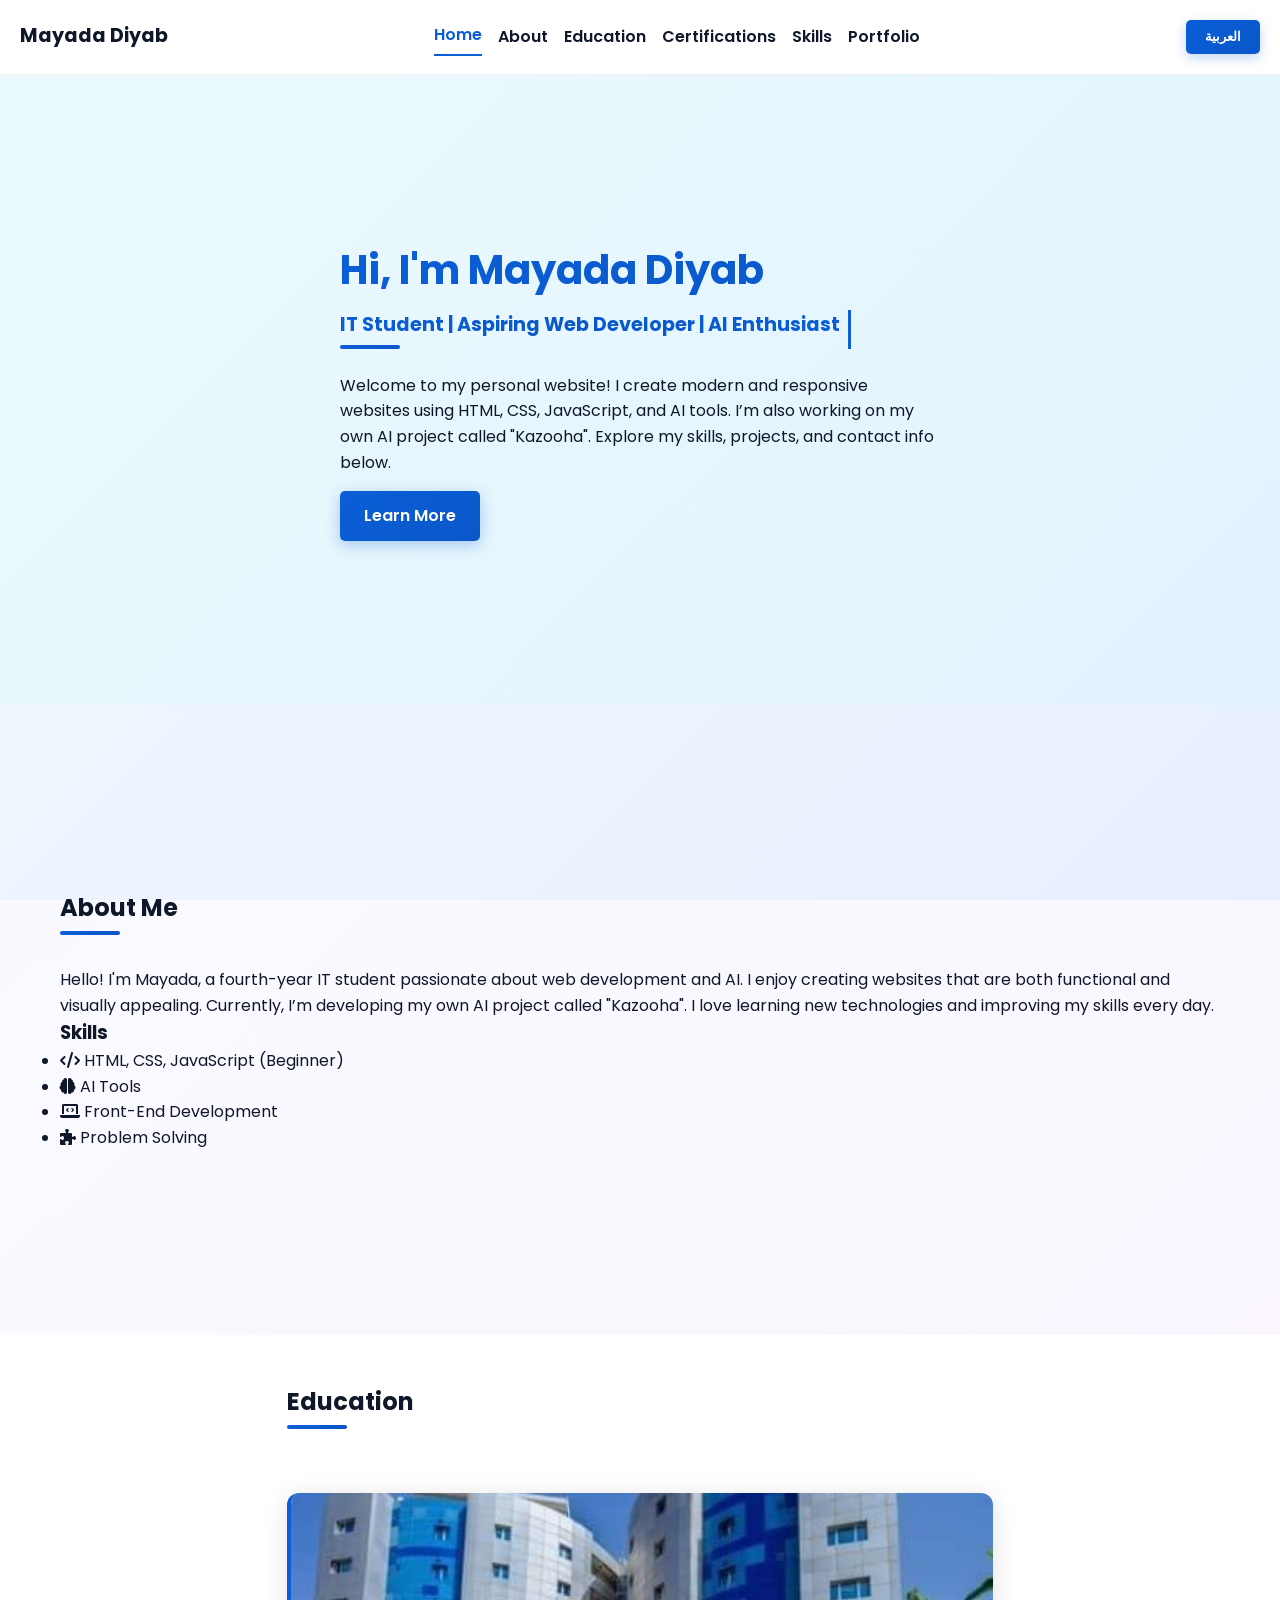
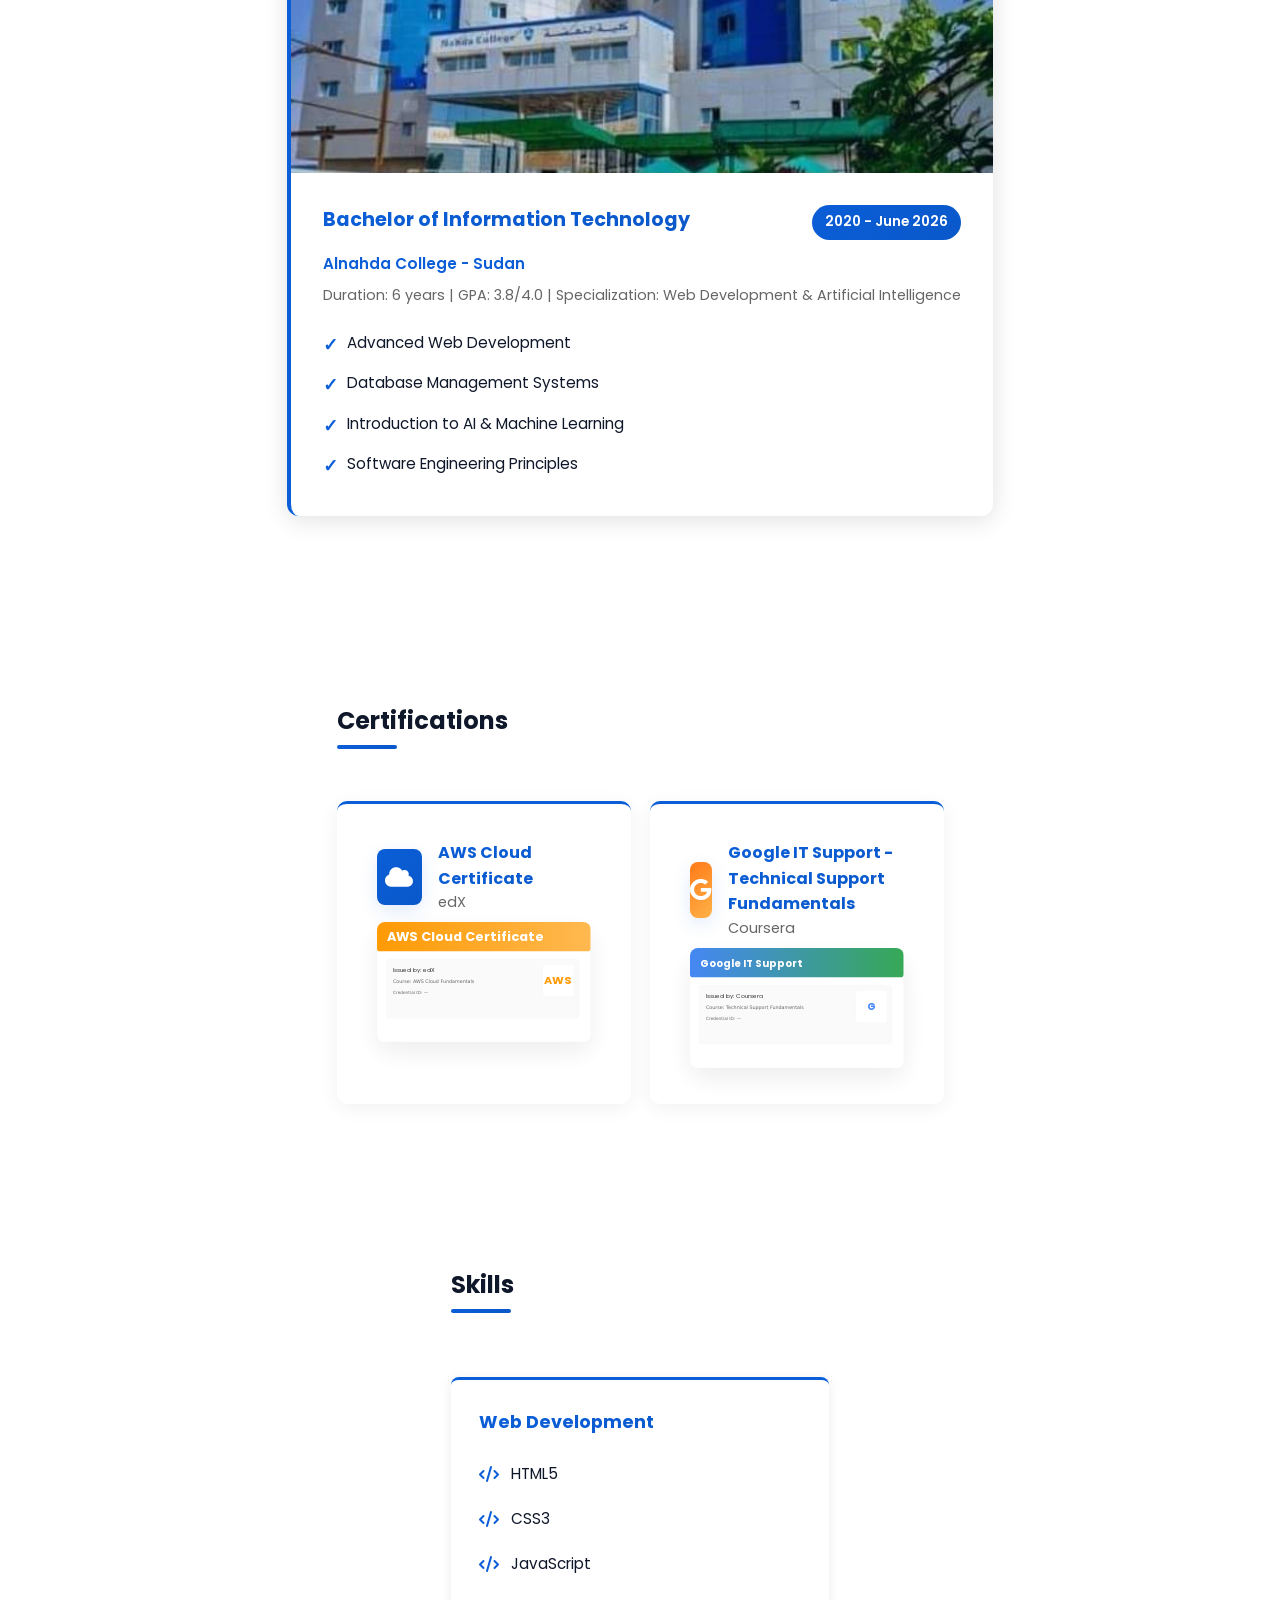
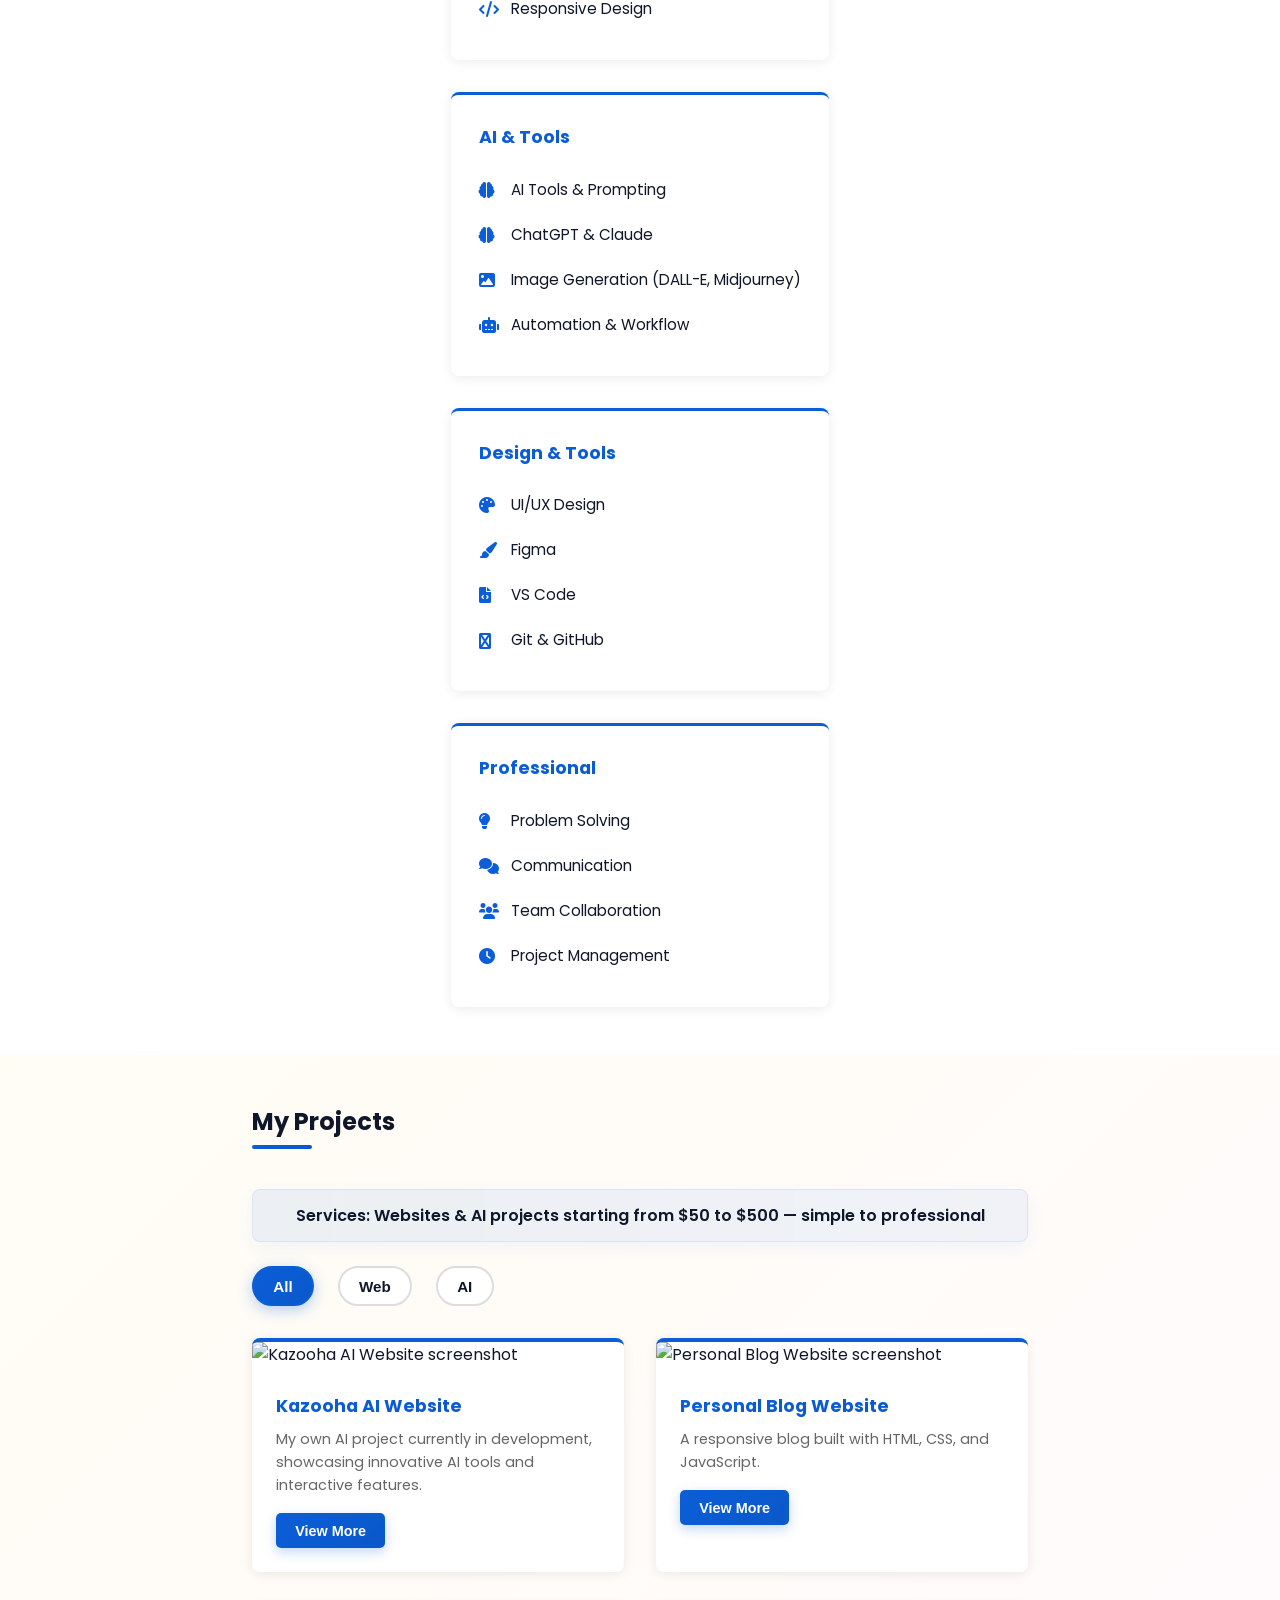
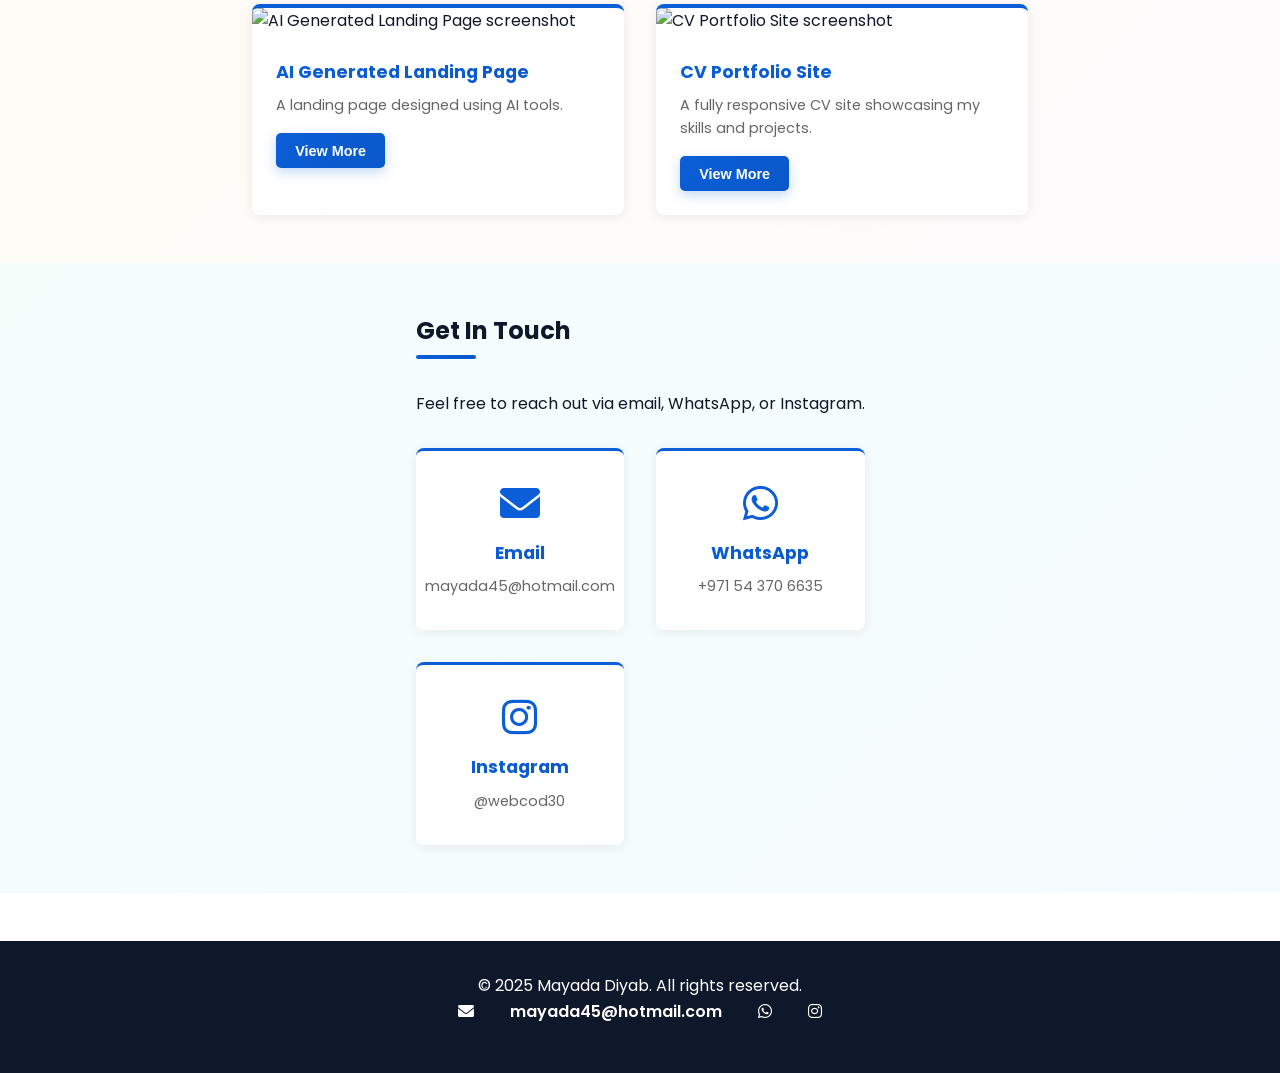
==== commit d7731f31: "Update index.html" ====
--- a/index.html
+++ b/index.html
@@ -113,10 +113,7 @@
                                 </g>
                             </svg>
                         </div>
-                        <div class="cert-meta">
-                            <p class="cert-date" data-en="Issued: -" data-ar="تاريخ الإصدار: -">Issued: -</p>
-                            <a href="#" class="cert-link" target="_blank" data-en="Verify Certificate" data-ar="التحقق">Verify Certificate</a>
-                        </div>
+                        
                     </div>
 
                     <div class="cert-card" data-cert="google" tabindex="0" role="button" aria-pressed="false">
@@ -151,10 +148,7 @@
                                 </g>
                             </svg>
                         </div>
-                        <div class="cert-meta">
-                            <p class="cert-date" data-en="Issued: -" data-ar="تاريخ الإصدار: -">Issued: -</p>
-                            <a href="#" class="cert-link" target="_blank" data-en="Verify Certificate" data-ar="التحقق">Verify Certificate</a>
-                        </div>
+                        
                     </div>
                 </div>
             </div>
--- a/web.css
+++ b/web.css
@@ -717,6 +717,144 @@
     font-size: 1.1rem;
 }
 
+/* Certifications */
+.cert-grid {
+    display: grid;
+    grid-template-columns: repeat(auto-fit, minmax(220px, 1fr));
+    gap: 1.25rem;
+    margin-top: 1.25rem;
+}
+
+.cert-card {
+    background: var(--card-bg);
+    border-radius: 10px;
+    padding: 1.25rem;
+    box-shadow: 0 4px 20px rgba(0,0,0,0.06);
+    border-top: 3px solid var(--primary-color);
+    transition: transform 0.28s ease, box-shadow 0.28s ease;
+}
+
+.cert-card:hover {
+    transform: translateY(-6px);
+    box-shadow: 0 12px 40px rgba(11,94,215,0.12);
+    border-top-color: #0a58ca;
+}
+
+.cert-card h3 {
+    font-size: 1rem;
+    margin-bottom: 0.5rem;
+    background: linear-gradient(135deg, #0b5ed7, #0a58ca);
+    -webkit-background-clip: text;
+    -webkit-text-fill-color: transparent;
+    background-clip: text;
+    font-weight: 700;
+}
+
+.cert-issuer {
+    color: #666;
+    font-size: 0.9rem;
+}
+
+/* Certification card detailed styling / interactions */
+.cert-top {
+    display: flex;
+    gap: 1rem;
+    align-items: center;
+    padding: 1rem 1.25rem 0.5rem 1.25rem;
+}
+
+.cert-logo {
+    width: 56px;
+    height: 56px;
+    border-radius: 8px;
+    display: flex;
+    align-items: center;
+    justify-content: center;
+    color: #fff;
+    background: linear-gradient(135deg, #0b5ed7, #0a58ca);
+    font-size: 1.4rem;
+    box-shadow: 0 6px 18px rgba(11,94,215,0.12);
+}
+
+.cert-logo.google { background: linear-gradient(135deg, #ff7a18, #ffb248); color: #fff; }
+
+.cert-info h3 { margin: 0; }
+
+.cert-meta {
+    display: flex;
+    justify-content: space-between;
+    align-items: center;
+    padding: 0.75rem 1.25rem 1.25rem 1.25rem;
+    border-top: 1px dashed rgba(15,23,42,0.04);
+    gap: 1rem;
+    max-height: 0;
+    overflow: hidden;
+    opacity: 0;
+    transition: max-height 0.35s ease, opacity 0.35s ease, padding 0.28s ease;
+}
+
+.cert-card.expanded .cert-meta {
+    max-height: 200px;
+    opacity: 1;
+    padding: 0.75rem 1.25rem 1.25rem 1.25rem;
+}
+
+.cert-date {
+    color: #666;
+    font-size: 0.9rem;
+}
+
+.cert-link {
+    background: linear-gradient(135deg, #0b5ed7, #0a58ca);
+    color: #fff;
+    padding: 0.45rem 0.9rem;
+    border-radius: 6px;
+    text-decoration: none;
+    font-weight: 700;
+    font-size: 0.9rem;
+    box-shadow: 0 6px 18px rgba(11,94,215,0.12);
+}
+
+.cert-card {
+    transform-style: preserve-3d;
+    will-change: transform;
+    cursor: pointer;
+}
+
+.cert-card:focus {
+    outline: none;
+    box-shadow: 0 8px 28px rgba(11,94,215,0.16);
+    transform: translateY(-6px) scale(1.01);
+}
+
+@media (max-width: 600px) {
+    .cert-top { padding: 0.75rem 1rem; }
+    .cert-meta { padding: 0.6rem 1rem; }
+}
+
+/* Thumbnail image inside cert card */
+.cert-thumb-wrap {
+    padding: 0 1.25rem 1rem 1.25rem;
+}
+
+.cert-thumb {
+    width: 100%;
+    border-radius: 8px;
+    display: block;
+    box-shadow: 0 10px 28px rgba(0,0,0,0.08);
+    transition: transform 0.45s cubic-bezier(0.22,1,0.36,1), filter 0.35s ease, opacity 0.35s ease;
+    opacity: 0.98;
+}
+
+.cert-card:hover .cert-thumb {
+    transform: scale(1.03);
+    filter: saturate(1.06) contrast(1.02);
+}
+
+.cert-card.expanded .cert-thumb {
+    transform: scale(1.0) translateZ(0);
+}
+
 /* Skills Section Styles */
 .skills-grid {
     display: grid;
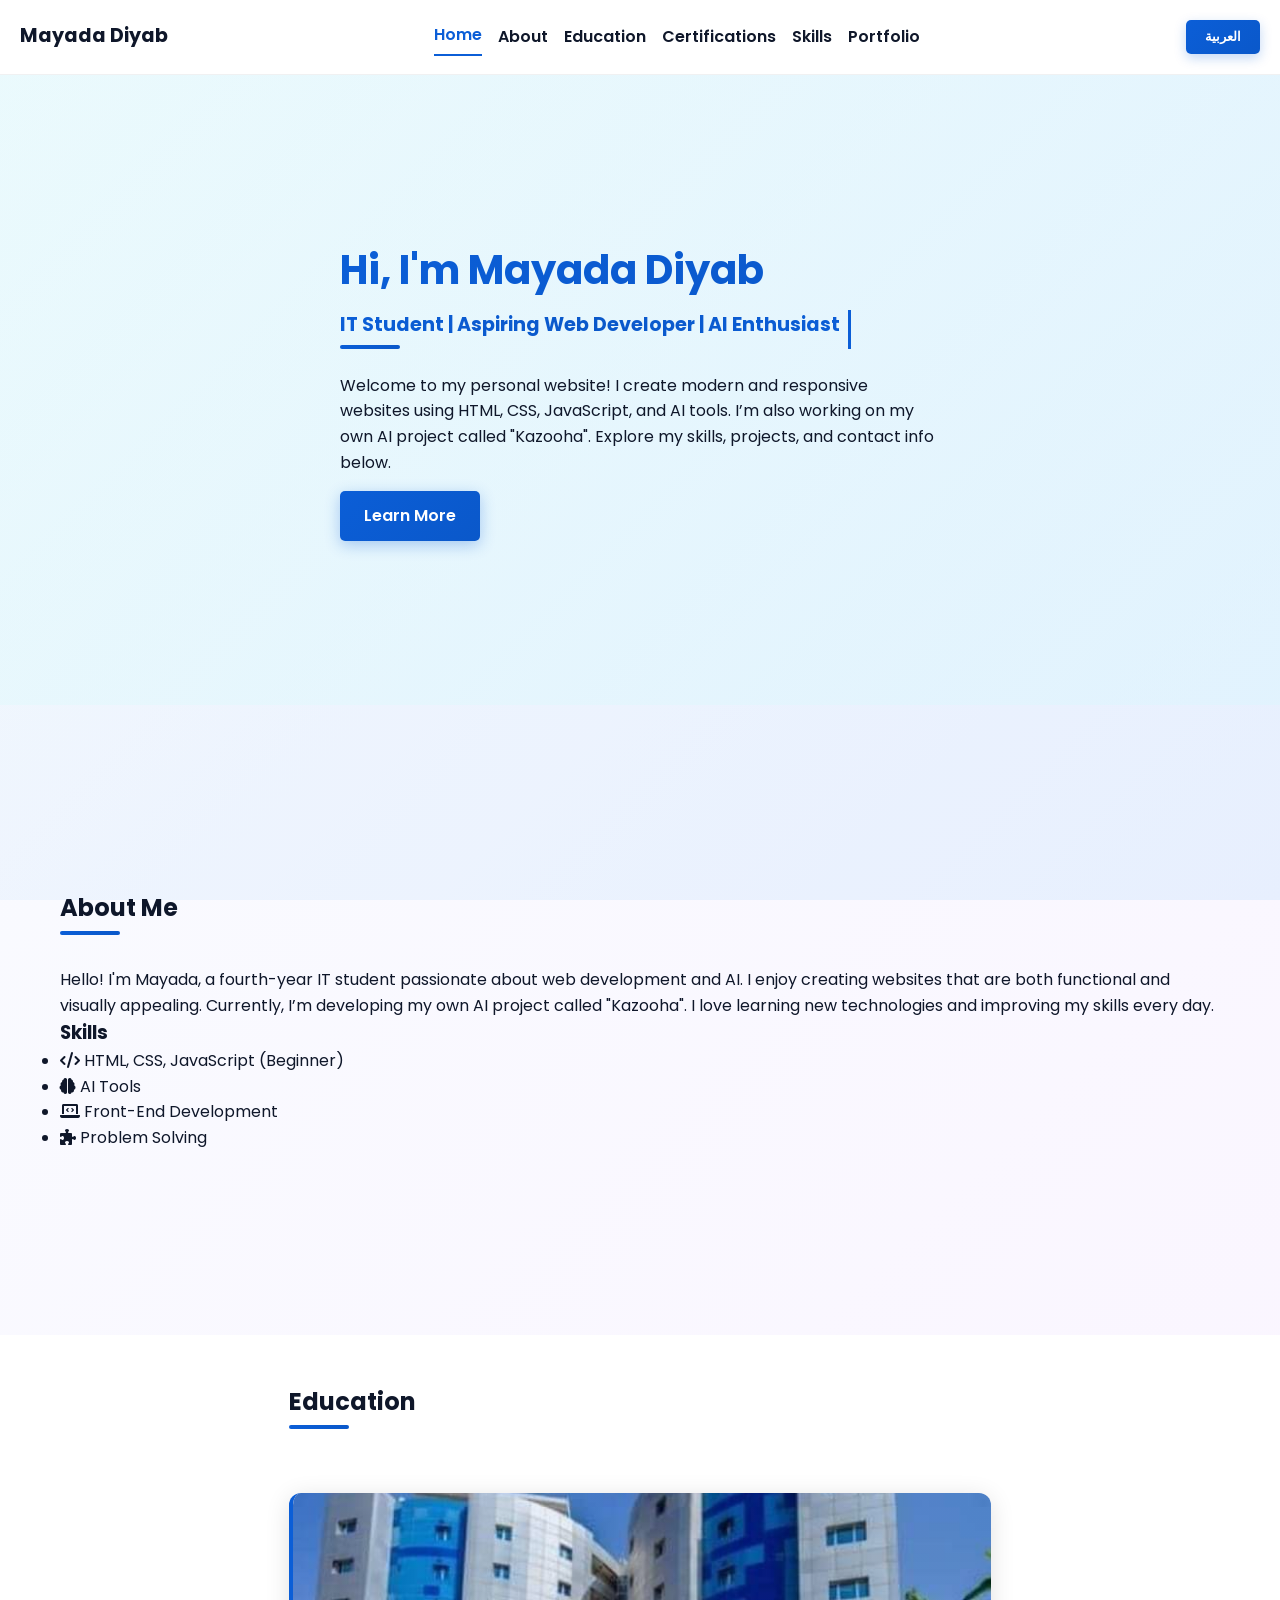
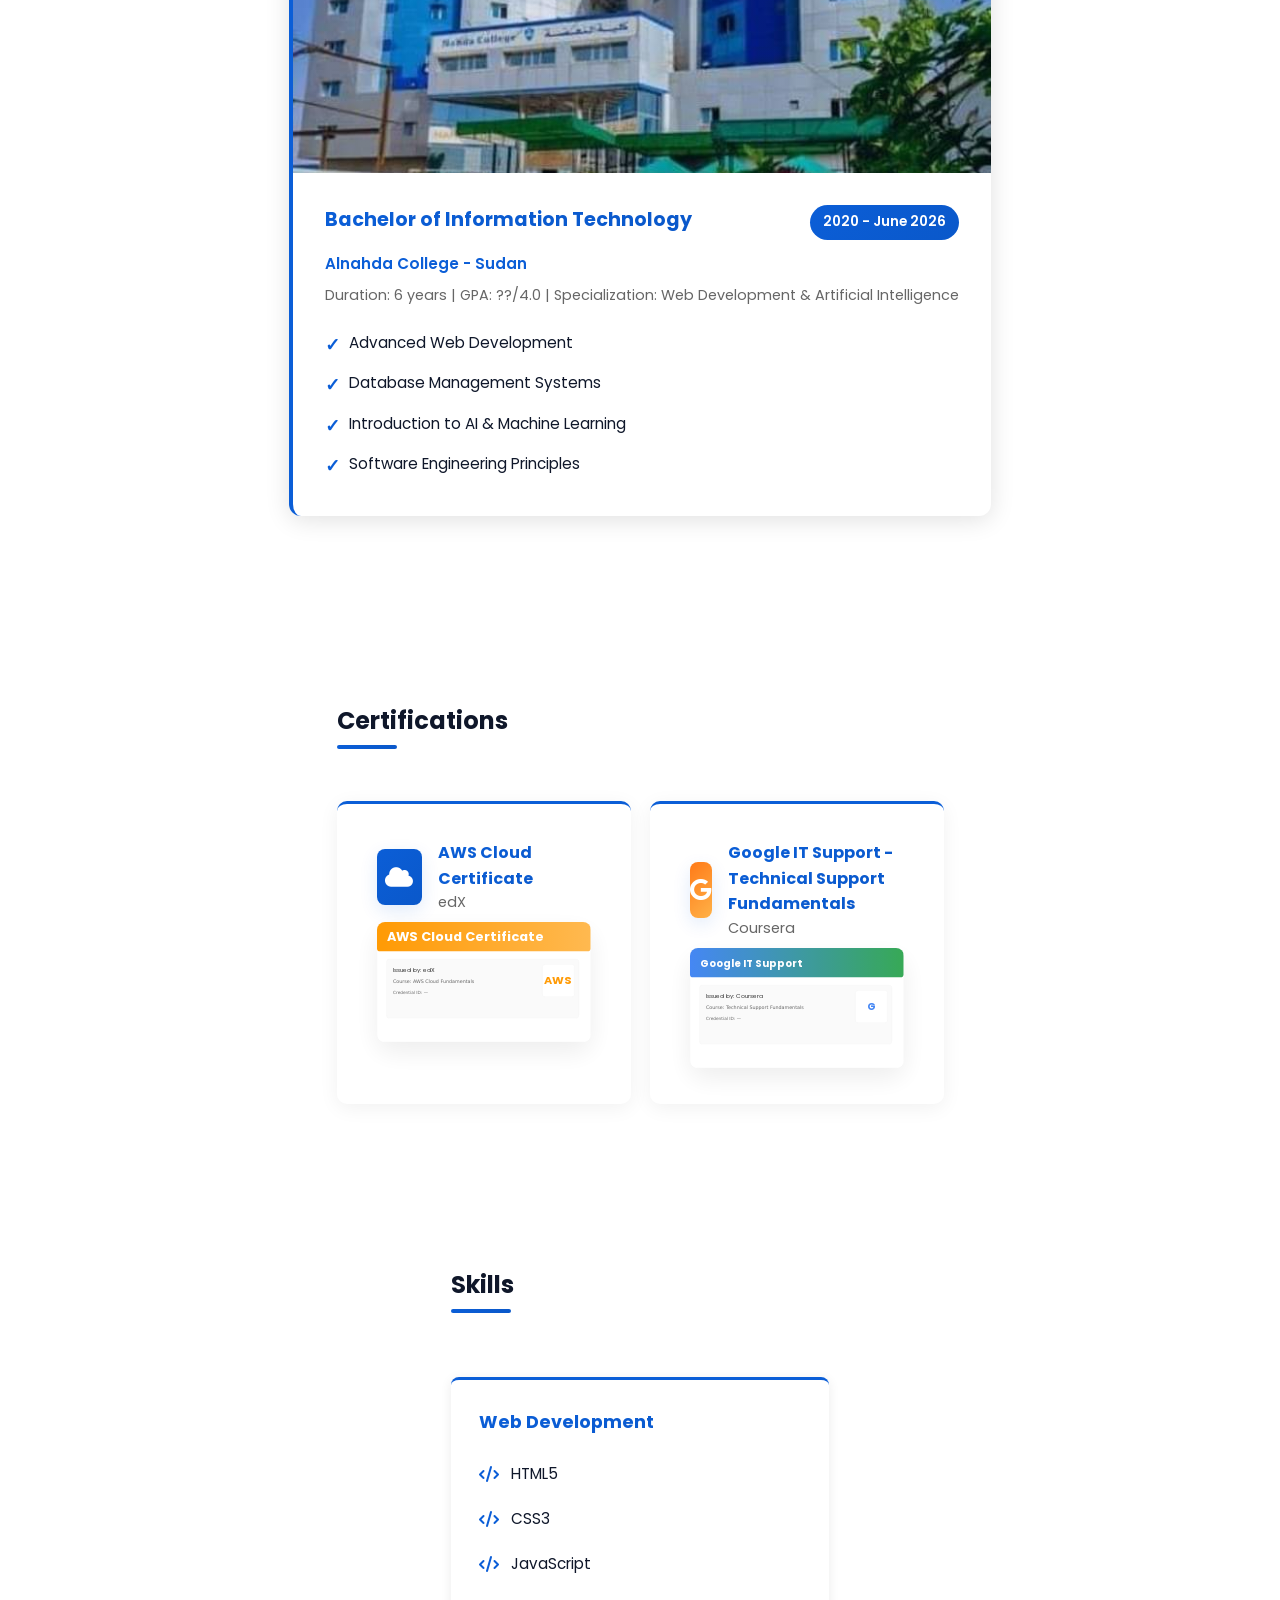
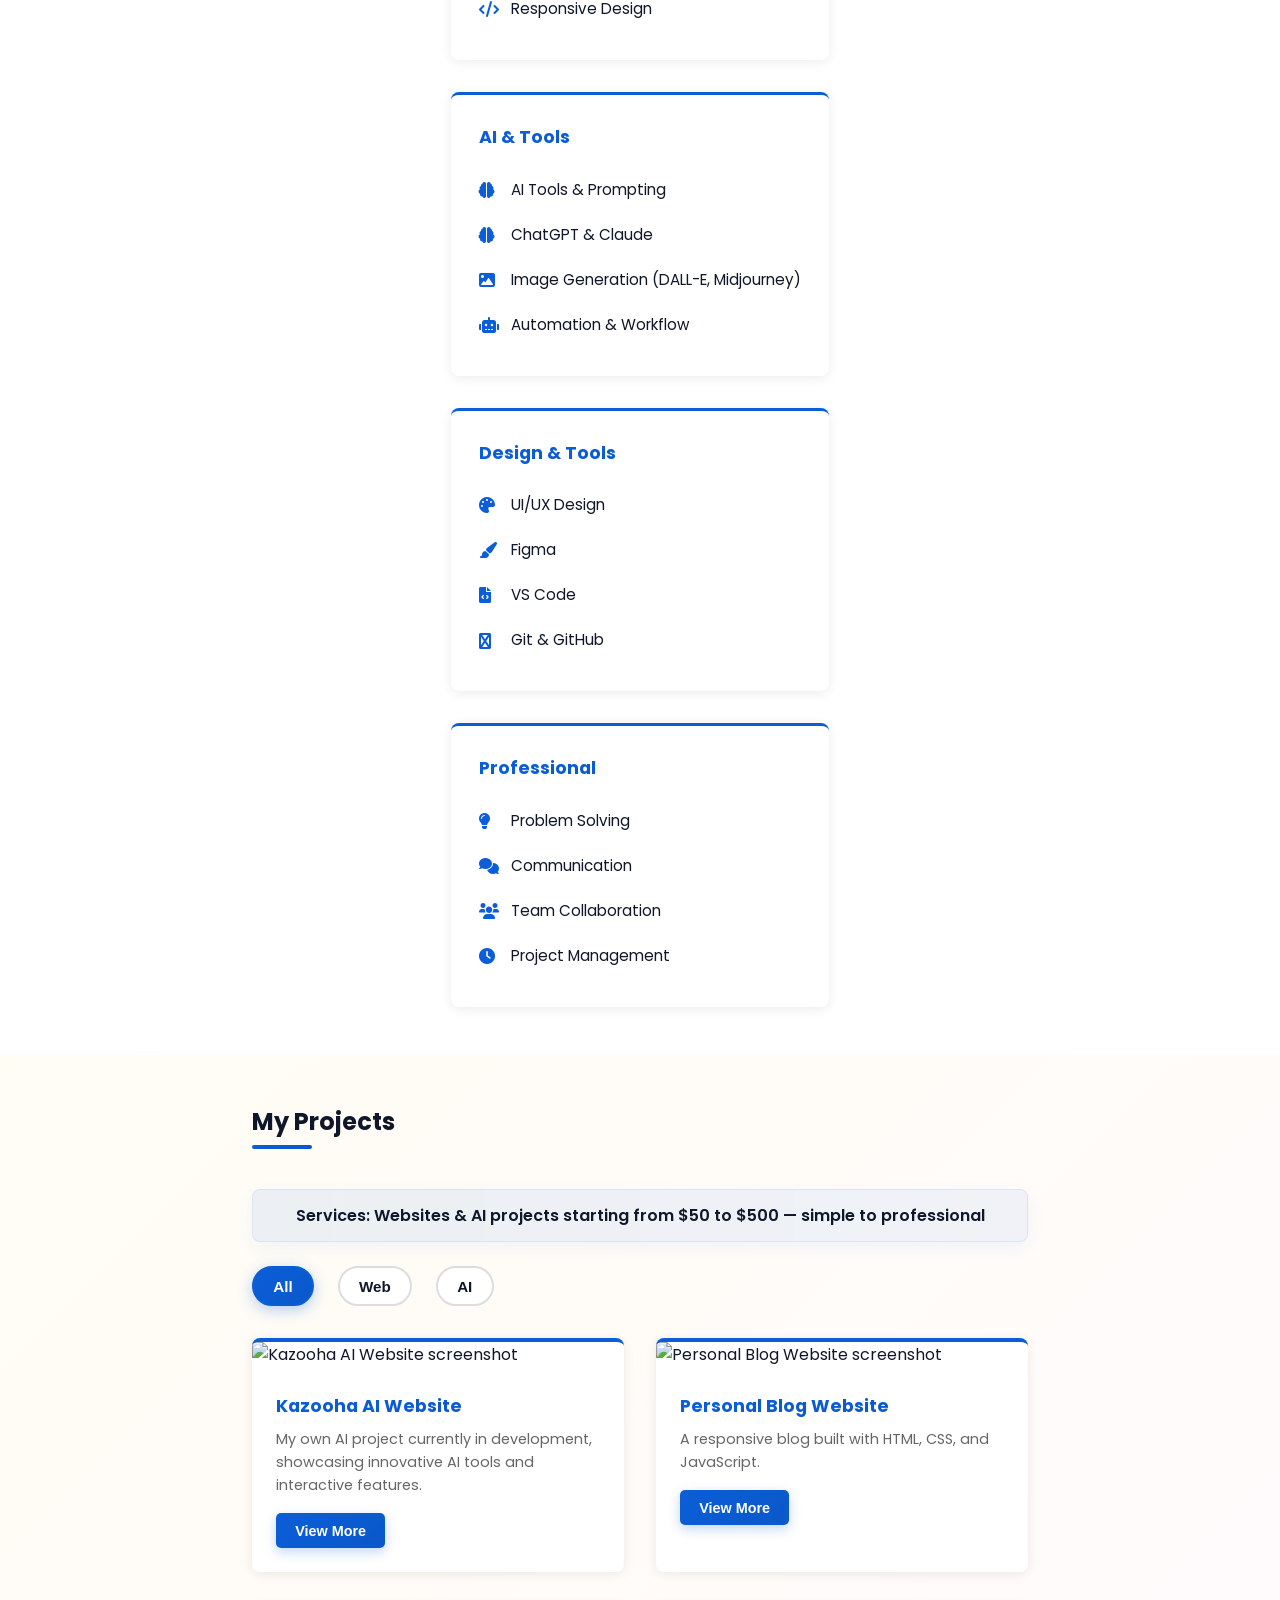
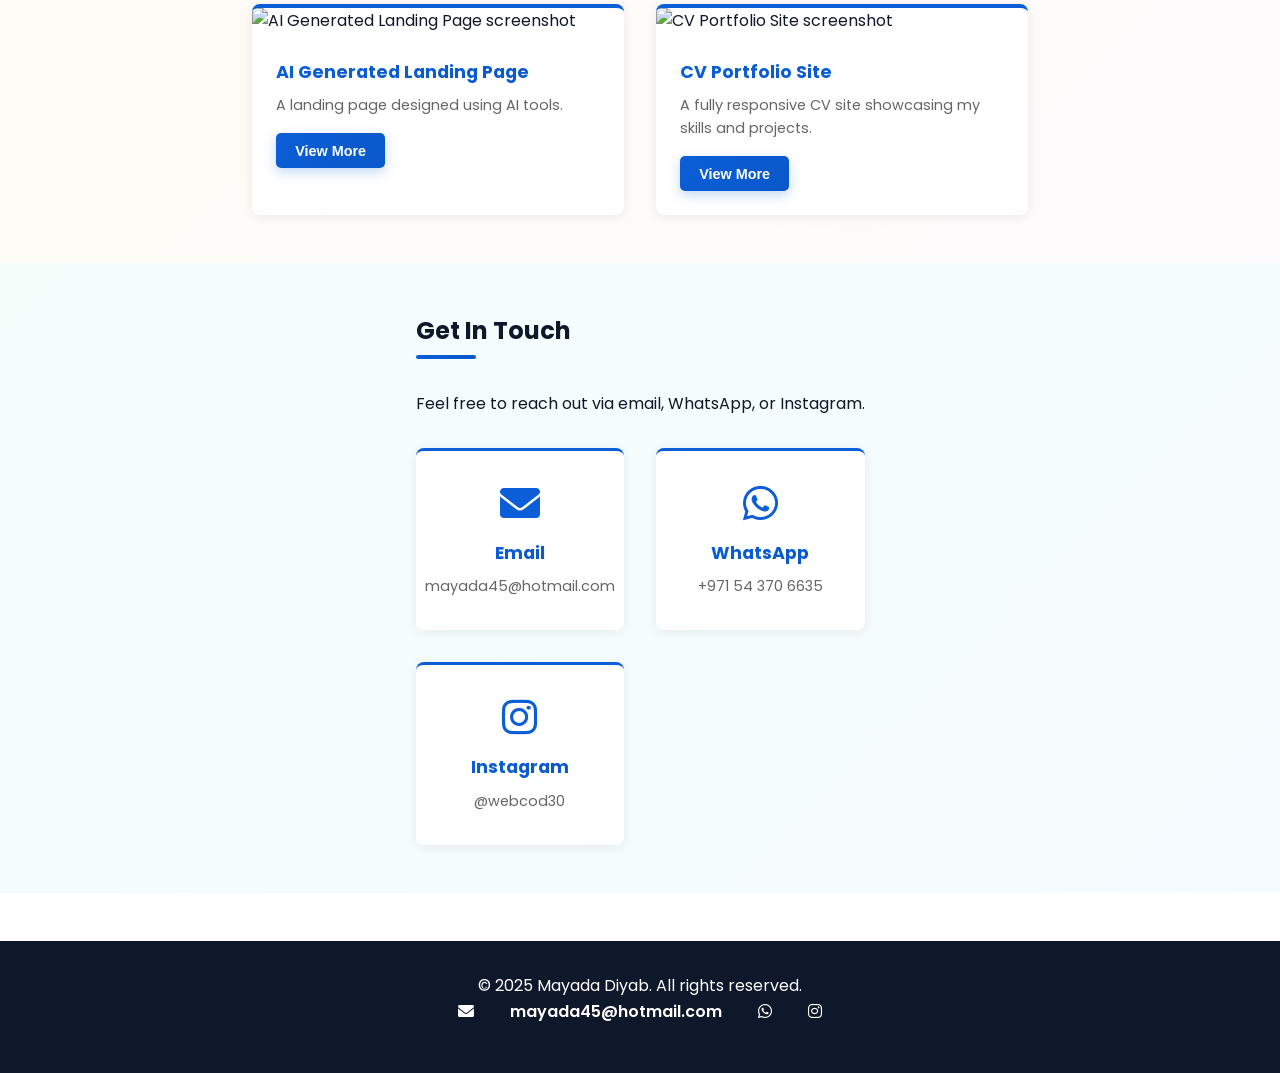
==== commit 82624564: "Update index.html" ====
--- a/index.html
+++ b/index.html
@@ -65,7 +65,7 @@
                             <span class="education-year" data-en="2020 - June 2026" data-ar="2020 - يونيو 2026">2020 - June 2026</span>
                         </div>
                         <p class="education-institution" data-en="Alnahda College - Sudan" data-ar="كلية النهضة - السودان">Alnahda College - Sudan</p>
-                        <p class="education-details" data-en="Duration: 6 years | GPA: 3.8/4.0 | Specialization: Web Development & Artificial Intelligence" data-ar="المدة: 6 سنوات | المعدل التراكمي: 3.8/4.0 | التخصص: تطوير الويب والذكاء الاصطناعي">Duration: 6 years | GPA: 3.8/4.0 | Specialization: Web Development & Artificial Intelligence</p>
+                        <p class="education-details" data-en="Duration: 6 years | GPA: ??/4.0 | Specialization: Web Development & Artificial Intelligence" data-ar="المدة: 6 سنوات | المعدل التراكمي: 3.8/4.0 | التخصص: تطوير الويب والذكاء الاصطناعي">Duration: 6 years | GPA: 3.8/4.0 | Specialization: Web Development & Artificial Intelligence</p>
                         <ul class="education-highlights">
                             <li data-en="Advanced Web Development" data-ar="تطوير الويب المتقدم">Advanced Web Development</li>
                             <li data-en="Database Management Systems" data-ar="أنظمة إدارة قواعد البيانات">Database Management Systems</li>
@@ -339,3 +339,4 @@
 </body>
 </html>
 
+
--- a/web.css
+++ b/web.css
@@ -780,40 +780,7 @@
 
 .cert-info h3 { margin: 0; }
 
-.cert-meta {
-    display: flex;
-    justify-content: space-between;
-    align-items: center;
-    padding: 0.75rem 1.25rem 1.25rem 1.25rem;
-    border-top: 1px dashed rgba(15,23,42,0.04);
-    gap: 1rem;
-    max-height: 0;
-    overflow: hidden;
-    opacity: 0;
-    transition: max-height 0.35s ease, opacity 0.35s ease, padding 0.28s ease;
-}
-
-.cert-card.expanded .cert-meta {
-    max-height: 200px;
-    opacity: 1;
-    padding: 0.75rem 1.25rem 1.25rem 1.25rem;
-}
-
-.cert-date {
-    color: #666;
-    font-size: 0.9rem;
-}
-
-.cert-link {
-    background: linear-gradient(135deg, #0b5ed7, #0a58ca);
-    color: #fff;
-    padding: 0.45rem 0.9rem;
-    border-radius: 6px;
-    text-decoration: none;
-    font-weight: 700;
-    font-size: 0.9rem;
-    box-shadow: 0 6px 18px rgba(11,94,215,0.12);
-}
+/* Cert meta/details removed — kept minimal styles for card behavior */
 
 .cert-card {
     transform-style: preserve-3d;
@@ -829,7 +796,6 @@
 
 @media (max-width: 600px) {
     .cert-top { padding: 0.75rem 1rem; }
-    .cert-meta { padding: 0.6rem 1rem; }
 }
 
 /* Thumbnail image inside cert card */
